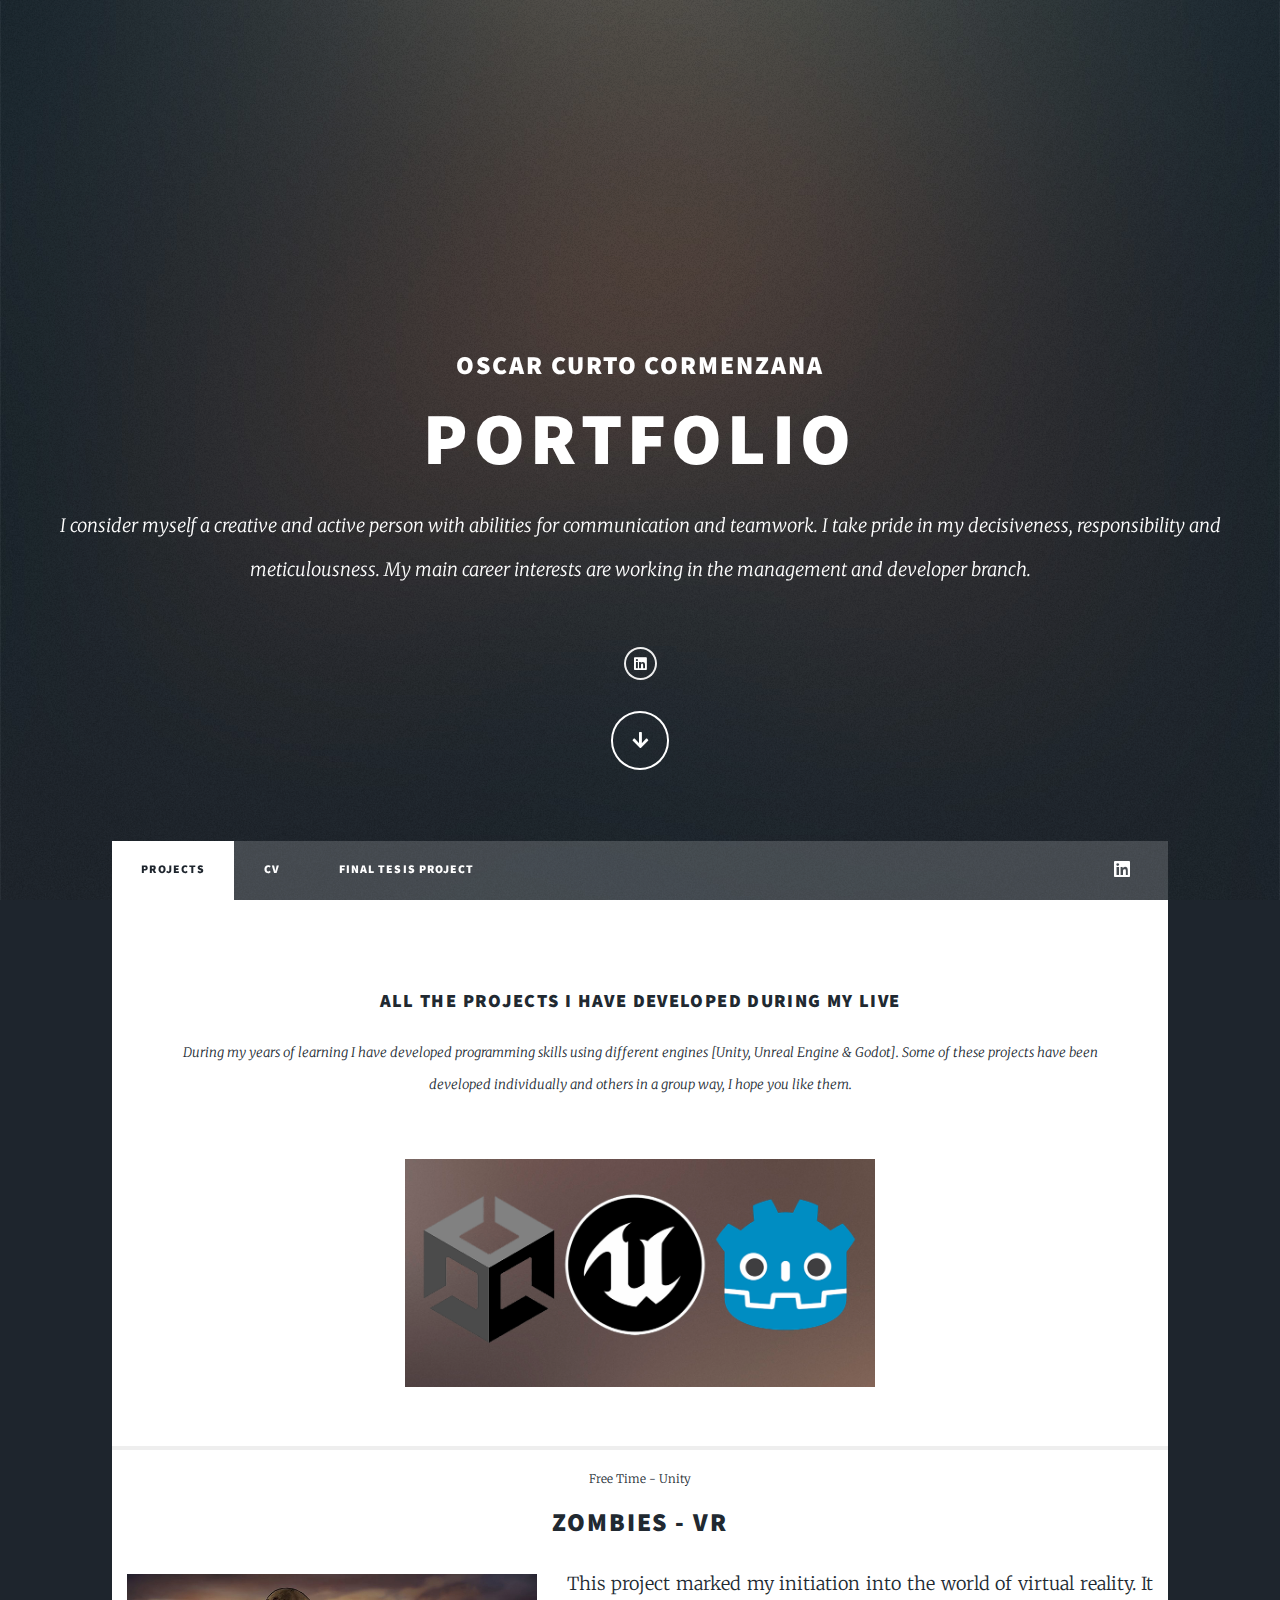
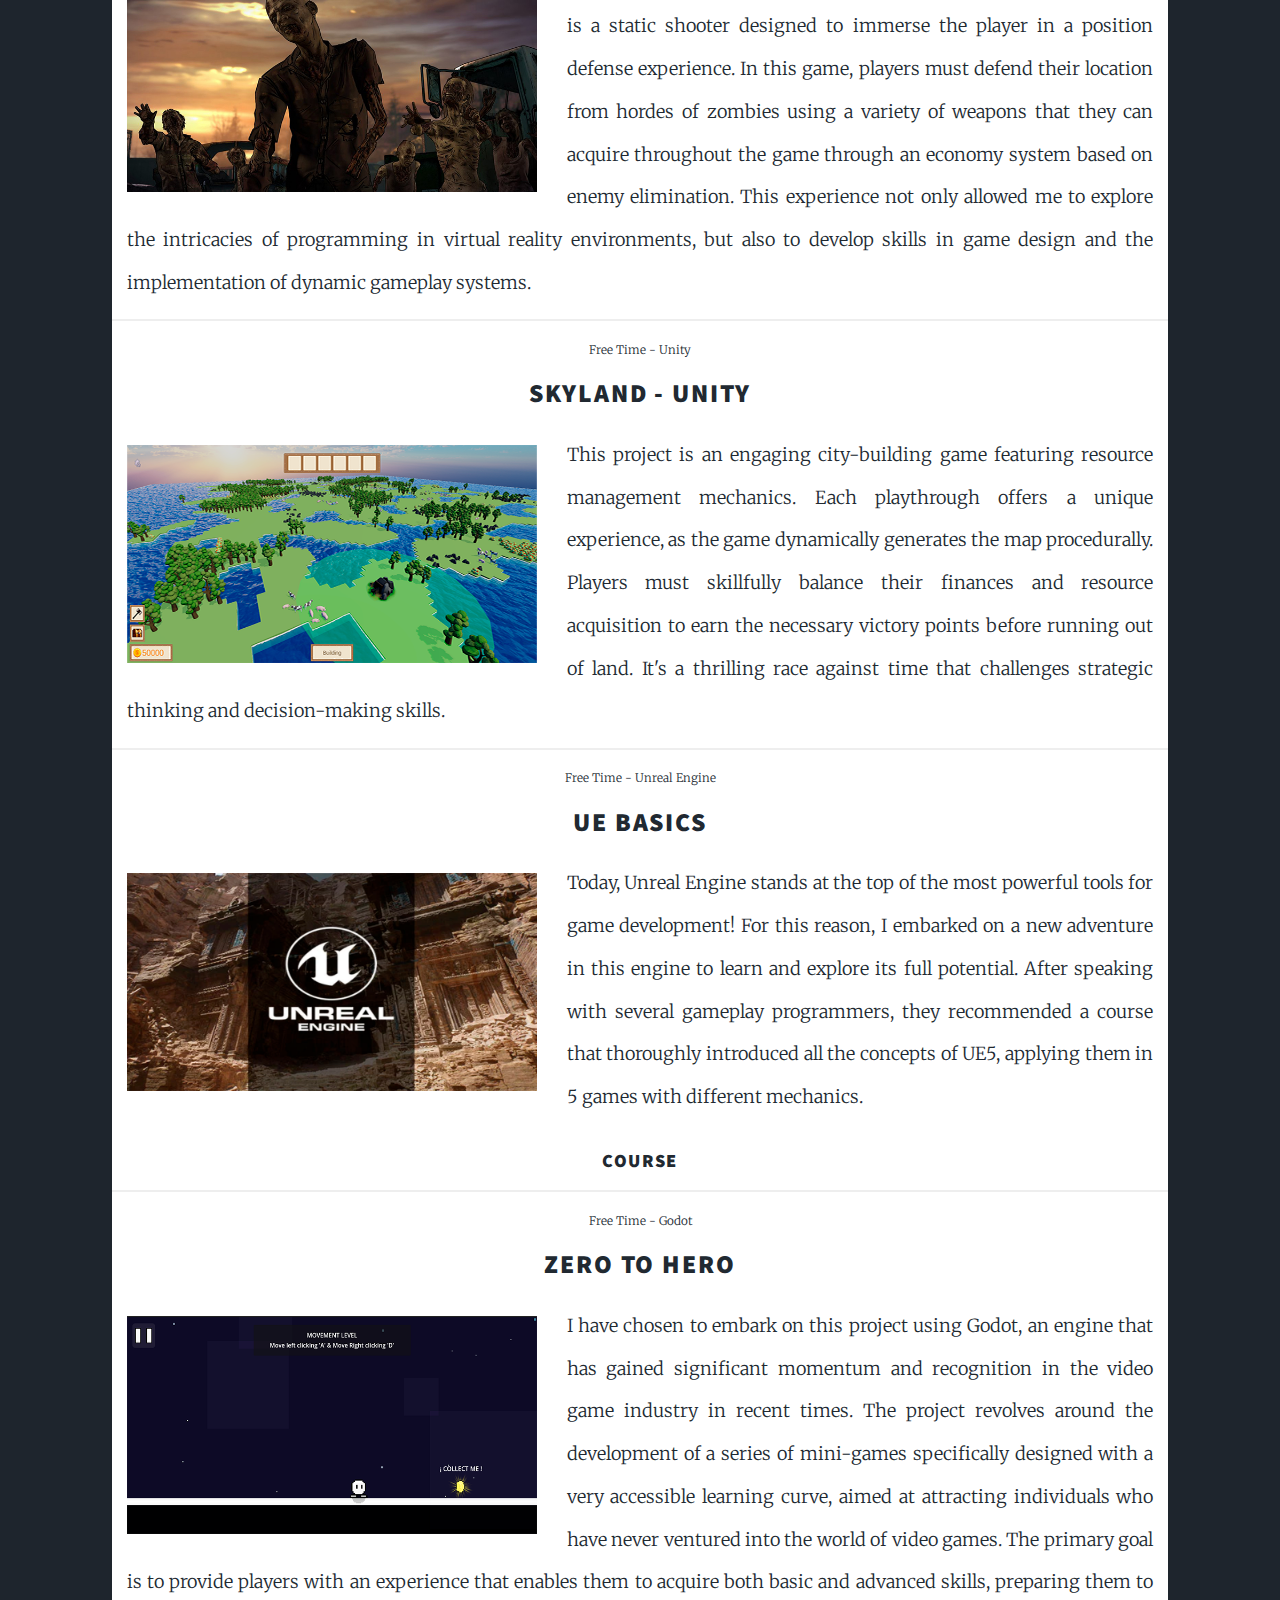
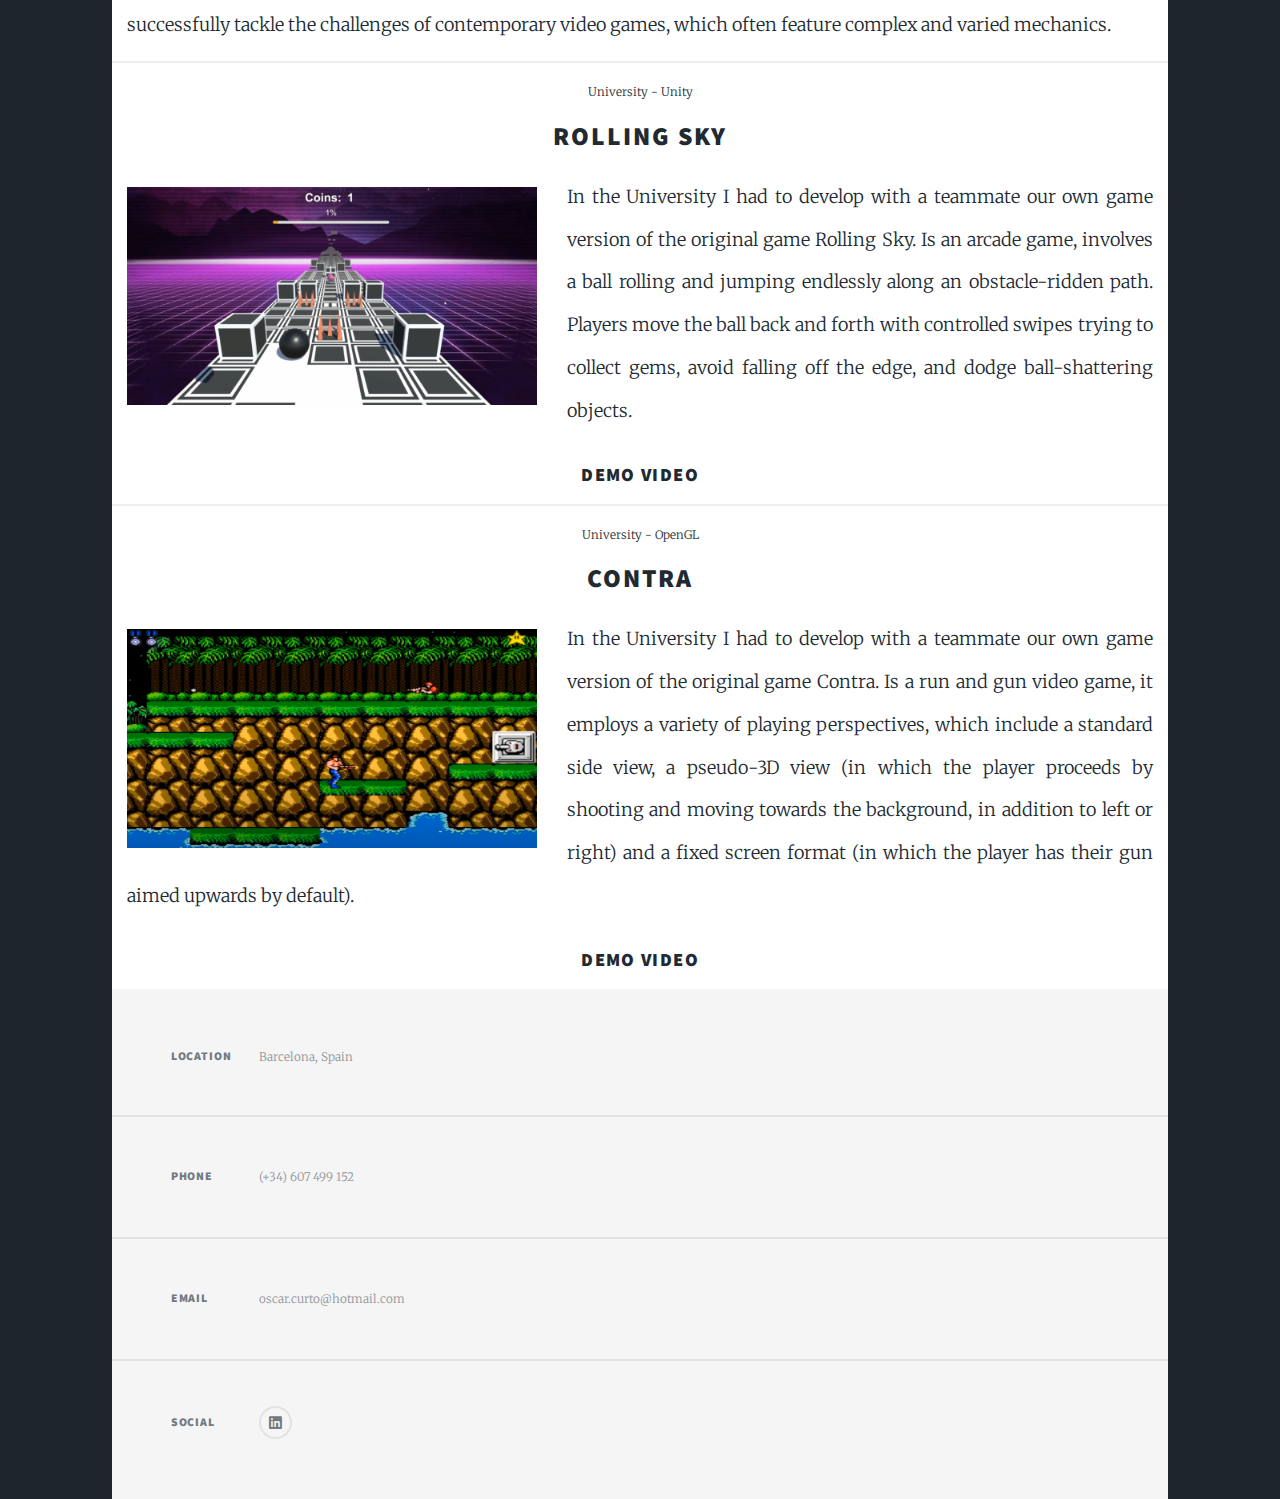
==== index.html @ 08f8164b "changing all the index, one game per section" ====
<!DOCTYPE HTML>
<html>
	<head>
		<title>Oscar Curto Cormenzana Portfolio</title>
		<meta charset="utf-8" />
		<meta name="viewport" content="width=device-width, initial-scale=1, user-scalable=no" />
		<link rel="stylesheet" href="assets/css/main.css" />
		<noscript><link rel="stylesheet" href="assets/css/noscript.css" /></noscript>
	</head>
	<body class="is-preload">

		<!-- Wrapper -->
			<div id="wrapper" class="fade-in">

				<!-- Intro -->
					<div id="intro">
						<h2>Oscar Curto Cormenzana<br /></h2>
							<h1>Portfolio</h1>
						<p>I consider myself a creative and active person with abilities for communication and teamwork.
							 I take pride in my decisiveness, responsibility and meticulousness. My main career interests are working in the management and developer branch. </p>
							<p>
						<ul class="icons alt">
							<li><a href="https://www.linkedin.com/search/results/all/?fetchDeterministicClustersOnly=true&heroEntityKey=urn%3Ali%3Afsd_profile%3AACoAACcKiIoBLdUfXtyG9ru4lvJqbtTzHQnJfgo&keywords=%C3%B3scar%20curto%20cormenzana&origin=RICH_QUERY_TYPEAHEAD_HISTORY&position=0&searchId=b952a946-a0c7-48a9-baec-79d0c17a1c46&sid=_8n&spellCorrectionEnabled=true" class="icon brands alt fa-linkedin"><span class="label">Likedin</span></a></li>
						</ul>
						<ul class="actions">
							<li><a href="#header" class="button icon solid solo fa-arrow-down scrolly">Continue</a></li>
						</ul>
					</div>

				<!-- Header -->
					<header id="header">
						<a class="logo">Projects</a>
					</header>

				<!-- Nav -->
					<nav id="nav">
						<ul class="links">
							<li class="active"><a href="index.html">Projects</a></li>
							<li><a href="cv.html">CV</a></li>
							<li><a href="finalTesisProject.html">Final Tesis Project</a></li>
						</ul>
						<ul class="icons">
							<li><a href="https://www.linkedin.com/search/results/all/?fetchDeterministicClustersOnly=true&heroEntityKey=urn%3Ali%3Afsd_profile%3AACoAACcKiIoBLdUfXtyG9ru4lvJqbtTzHQnJfgo&keywords=%C3%B3scar%20curto%20cormenzana&origin=RICH_QUERY_TYPEAHEAD_HISTORY&position=0&searchId=b952a946-a0c7-48a9-baec-79d0c17a1c46&sid=_8n&spellCorrectionEnabled=true" class="icon brands alt fa-linkedin"><span class="label">Likedin</span></a></li>
						</ul>
					</nav>

				<!-- Main -->
					<div id="main">

						<!-- Featured Post -->
							<article class="post featured">
								<header class="major">
									<h3>All the projects I have developed during my live</h3>
									<p>During my years of learning I have developed programming skills using different engines [Unity, Unreal Engine & Godot]. 
										Some of these projects have been developed individually and others in a group way, I hope you like them.</p>
								</header>
								<a href="#" class="image main"><img src="images/engines.png" alt="" /></a>
							</article>

						<!-- Posts -->
							<section class="posts">
								<article>
									<header>
										<span class="date">Free Time - Unity</span>
										<h2>Zombies - VR</h2>
									</header>
									<a class="image left"><img src="images/zombies-vr.jpg" alt="" /></a>
									<p style="font-size: 18px;">This project marked my initiation into the world of virtual reality. 
										It is a static shooter designed to immerse the player in a position defense experience. 
										In this game, players must defend their location from hordes of zombies using a variety of weapons that they can acquire throughout 
										the game through an economy system based on enemy elimination. 
										This experience not only allowed me to explore the intricacies of programming in virtual reality environments, 
										but also to develop skills in game design and the implementation of dynamic gameplay systems.</p>
									<!--<h3><a href="https://drive.google.com/file/d/1MtgpL3FhWJXco8jXcuwmRpij0Q4wegyw/view?usp=sharing">DEMO VIDEO</a></h3>-->
								</article>
								<article>
									<header>
										<span class="date">Free Time - Unity</span>
										<h2>SkyLand - Unity</h2>
									</header>
									<a class="image left"><img src="images/Skyland.png" alt="" /></a>
									<p style="font-size: 18px;">This project is an engaging city-building game featuring resource management mechanics. 
										Each playthrough offers a unique experience, as the game dynamically generates the map procedurally. 
										Players must skillfully balance their finances and resource acquisition to earn the necessary victory points before running out of land. 
										It's a thrilling race against time that challenges strategic thinking and decision-making skills.</p>
									<!--<h3><a href="https://drive.google.com/file/d/1MtgpL3FhWJXco8jXcuwmRpij0Q4wegyw/view?usp=sharing">DEMO VIDEO</a></h3>-->
								</article>
								<article>
									<header>
										<span class="date">Free Time - Unreal Engine</span>
										<h2>UE Basics</h2>
									</header>
									<a class="image left"><img src="images/ue5-course.png" alt="" /></a>
									<p style="font-size: 18px;">Today, Unreal Engine stands at the top of the most powerful tools for game development! 
										For this reason, I embarked on a new adventure in this engine to learn and explore its full potential. 
										After speaking with several gameplay programmers, they recommended a course that thoroughly introduced all the concepts of UE5, 
										applying them in 5 games with different mechanics.</p>
									<h3><a href="https://www.udemy.com/course/unrealcourse/?couponCode=ACCAGE0923">COURSE</a></h3>
								</article>
								<article>
									<header>
										<span class="date">Free Time - Godot</span>
										<h2>Zero to Hero</h2>
									</header>
									<a class="image left"><img src="images/ZeroToHero.png" alt="" /></a>
									<p style="font-size: 18px;">I have chosen to embark on this project using Godot, 
										an engine that has gained significant momentum and recognition in the video game industry in recent times. 
										The project revolves around the development of a series of mini-games specifically designed with a very accessible learning curve, 
										aimed at attracting individuals who have never ventured into the world of video games. 
										The primary goal is to provide players with an experience that enables them to acquire both basic and advanced skills, 
										preparing them to successfully tackle the challenges of contemporary video games, which often feature complex and varied mechanics.</p>
									<!--<h3><a href="https://drive.google.com/file/d/1MtgpL3FhWJXco8jXcuwmRpij0Q4wegyw/view?usp=sharing">DEMO VIDEO</a></h3>-->
								</article>
								<article>
									<header>
										<span class="date">University - Unity</span>
										<h2>Rolling Sky</h2>
									</header>
									<a class="image left"><img src="images/rolling-sky.png" alt="" /></a>
									<p style="font-size: 18px;">In the University I had to develop with a teammate our own game version of the original game Rolling Sky. 
										Is an arcade game, involves a ball rolling and jumping endlessly along an obstacle-ridden path. 
										Players move the ball back and forth with controlled swipes trying to collect gems, avoid falling off the edge, and dodge ball-shattering objects.</p>
									<h3><a href="https://drive.google.com/file/d/1MtgpL3FhWJXco8jXcuwmRpij0Q4wegyw/view?usp=sharing">DEMO VIDEO</a></h3>
								</article>
								<article>
									<header>
										<span class="date">University - OpenGL</span>
										<h2>CONTRA</h2>
									</header>
									<a class="image left"><img src="images/counter-nes.png" alt="" /></a>
									<p style="font-size: 18px;">In the University I had to develop with a teammate our own game version of the original game Contra. 
										Is a run and gun video game, it employs a variety of playing perspectives, which include a standard side view, a pseudo-3D view 
										(in which the player proceeds by shooting and moving towards the background, in addition to left or right) and a fixed screen format 
										(in which the player has their gun aimed upwards by default).</p>
										<h3><a href="https://drive.google.com/file/d/1r66rmS1t7D3vTsPL-LzZJtNLWrRbTYQZ/view?usp=sharing">DEMO VIDEO</a></h3>
								</article>

						<!-- Footer 
							<footer>
								<div class="pagination">
									<a href="#" class="previous">Prev</a>
									<a href="#" class="page active">1</a>
									<a href="#" class="page">2</a>
									<a href="#" class="page">3</a>
									<span class="extra">&hellip;</span>
									<a href="#" class="page">8</a>
									<a href="#" class="page">9</a>
									<a href="#" class="page">10</a>
									<a href="#" class="next">Next</a>
								</div>
							</footer> -->

					</div>

				<!-- Footer -->
					<footer id="footer">
						<section class="split contact">
							<section class="alt">
								<h3>Location</h3>
								<p>Barcelona, Spain</p>
							</section>
							<section>
								<h3>Phone</h3>
								<p>(+34) 607 499 152</p>
							</section>
							<section>
								<h3>Email</h3>
								<p>oscar.curto@hotmail.com</p>
							</section>
							<section>
								<h3>Social</h3>
								<ul class="icons alt">
									<li><a href="https://www.linkedin.com/search/results/all/?fetchDeterministicClustersOnly=true&heroEntityKey=urn%3Ali%3Afsd_profile%3AACoAACcKiIoBLdUfXtyG9ru4lvJqbtTzHQnJfgo&keywords=%C3%B3scar%20curto%20cormenzana&origin=RICH_QUERY_TYPEAHEAD_HISTORY&position=0&searchId=b952a946-a0c7-48a9-baec-79d0c17a1c46&sid=_8n&spellCorrectionEnabled=true" class="icon brands alt fa-linkedin"><span class="label">Likedin</span></a></li>
								</ul>
							</section>
						</section>
					</footer>

			</div>

		<!-- Scripts -->
			<script src="assets/js/jquery.min.js"></script>
			<script src="assets/js/jquery.scrollex.min.js"></script>
			<script src="assets/js/jquery.scrolly.min.js"></script>
			<script src="assets/js/browser.min.js"></script>
			<script src="assets/js/breakpoints.min.js"></script>
			<script src="assets/js/util.js"></script>
			<script src="assets/js/main.js"></script>

	</body>
</html>
---- assets/css/main.css ----
@import url(fontawesome-all.min.css);
@import url("https://fonts.googleapis.com/css?family=Merriweather:300,700,300italic,700italic|Source+Sans+Pro:900");

/*
	Massively by HTML5 UP
	html5up.net | @ajlkn
	Free for personal and commercial use under the CCA 3.0 license (html5up.net/license)
*/

html, body, div, span, applet, object,
iframe, h1, h2, h3, h4, h5, h6, p, blockquote,
pre, a, abbr, acronym, address, big, cite,
code, del, dfn, em, img, ins, kbd, q, s, samp,
small, strike, strong, sub, sup, tt, var, b,
u, i, center, dl, dt, dd, ol, ul, li, fieldset,
form, label, legend, table, caption, tbody,
tfoot, thead, tr, th, td, article, aside,
canvas, details, embed, figure, figcaption,
footer, header, hgroup, menu, nav, output, ruby,
section, summary, time, mark, audio, video {
	margin: 0;
	padding: 0;
	border: 0;
	font-size: 100%;
	font: inherit;
	vertical-align: baseline;}

article, aside, details, figcaption, figure,
footer, header, hgroup, menu, nav, section {
	display: block;}

body {
	line-height: 1;
}

ol, ul {
	list-style: none;
}

blockquote, q {
	quotes: none;
}

	blockquote:before, blockquote:after, q:before, q:after {
		content: '';
		content: none;
	}

table {
	border-collapse: collapse;
	border-spacing: 0;
}

body {
	-webkit-text-size-adjust: none;
}

mark {
	background-color: transparent;
	color: inherit;
}

input::-moz-focus-inner {
	border: 0;
	padding: 0;
}

input, select, textarea {
	-moz-appearance: none;
	-webkit-appearance: none;
	-ms-appearance: none;
	appearance: none;
}

/* Basic */

	@-ms-viewport {
		width: device-width;
	}

	body {
		-ms-overflow-style: scrollbar;
	}

	@media screen and (max-width: 480px) {

		html, body {
			min-width: 320px;
		}

	}

	html {
		box-sizing: border-box;
	}

	*, *:before, *:after {
		box-sizing: inherit;
	}

	body {
		background-color: #1e252d;
	}

		body.is-preload *, body.is-preload *:before, body.is-preload *:after {
			-moz-animation: none !important;
			-webkit-animation: none !important;
			-ms-animation: none !important;
			animation: none !important;
			-moz-transition: none !important;
			-webkit-transition: none !important;
			-ms-transition: none !important;
			transition: none !important;
		}

/* Type */

	html {
		font-size: 16pt;
	}

		@media screen and (max-width: 1680px) {

			html {
				font-size: 12pt;
			}

		}

		@media screen and (max-width: 1280px) {

			html {
				font-size: 11pt;
			}

		}

		@media screen and (max-width: 360px) {

			html {
				font-size: 10pt;
			}

		}

	body {
		color: #212931;
	}

	body, input, select, textarea {
		font-family: "Merriweather", Georgia, serif;
		font-weight: 300;
		font-size: 1rem;
		line-height: 2.375;
	}

	a {
		-moz-transition: color 0.2s ease-in-out, background-color 0.2s ease-in-out, border-color 0.2s ease-in-out, box-shadow 0.2s ease-in-out;
		-webkit-transition: color 0.2s ease-in-out, background-color 0.2s ease-in-out, border-color 0.2s ease-in-out, box-shadow 0.2s ease-in-out;
		-ms-transition: color 0.2s ease-in-out, background-color 0.2s ease-in-out, border-color 0.2s ease-in-out, box-shadow 0.2s ease-in-out;
		transition: color 0.2s ease-in-out, background-color 0.2s ease-in-out, border-color 0.2s ease-in-out, box-shadow 0.2s ease-in-out;
		border-bottom: dotted 1px;
		text-decoration: none;
	}

		a:hover {
			border-bottom-color: transparent;
		}

	strong, b {
		font-weight: 600;
	}

	em, i {
		font-style: italic;
	}

	p {
		text-align: justify;
		margin: 0 0 2rem 0;
	}

	h1, h2, h3, h4, h5, h6 {
		font-family: "Source Sans Pro", Helvetica, sans-serif;
		font-weight: 900;
		line-height: 1.5;
		letter-spacing: 0.075em;
		text-transform: uppercase;
		margin: 0 0 1rem 0;
	}

		h1 a, h2 a, h3 a, h4 a, h5 a, h6 a {
			border-bottom: 0;
			color: inherit;
			text-decoration: none;
		}

	h1 {
		font-size: 4rem;
		line-height: 1.1;
		margin: 0 0 2rem 0;
	}

	h2 {
		font-size: 1.75rem;
		line-height: 1.3;
		margin: 0 0 1.5rem 0;
	}

	h3 {
		font-size: 1.25rem;
		margin: 0 0 1.5rem 0;
	}

	h4 {
		font-size: 1rem;
	}

	h5 {
		font-size: 0.9rem;
	}

	h6 {
		font-size: 0.8rem;
	}

	sub {
		font-size: 0.8rem;
		position: relative;
		top: 0.5rem;
	}

	sup {
		font-size: 0.8rem;
		position: relative;
		top: -0.5rem;
	}

	blockquote {
		border-left: solid 4px;
		font-style: italic;
		margin: 0 0 2rem 0;
		padding: 0.5rem 0 0.5rem 2rem;
	}

	code {
		border: solid 2px;
		font-family: "Courier New", monospace;
		font-size: 0.9rem;
		margin: 0 0.25rem;
		padding: 0.25rem 0.65rem;
	}

	pre {
		-webkit-overflow-scrolling: touch;
		font-family: "Courier New", monospace;
		font-size: 0.9rem;
		margin: 0 0 2rem 0;
	}

		pre code {
			display: block;
			line-height: 1.75;
			padding: 1rem 1.5rem;
			overflow-x: auto;
		}

	hr {
		border: 0;
		border-bottom: solid 2px;
		margin: 3rem 0;
	}

		hr.major {
			margin: 5rem 0;
		}

	.align-left {
		text-align: left;
	}

	.align-center {
		text-align: center;
	}

	.align-right {
		text-align: right;
	}

	input, select, textarea {
		color: #212931;
	}

	a {
		color: #212931;
		border-bottom-color: rgba(33, 41, 49, 0.5);
	}

		a:hover {
			border-bottom-color: transparent;
			color: #18bfef !important;
		}

	strong, b {
		color: #212931;
	}

	h1, h2, h3, h4, h5, h6 {
		color: #212931;
	}

	blockquote {
		border-left-color: #eeeeee;
	}

	code {
		background: rgba(220, 220, 220, 0.25);
		border-color: #eeeeee;
	}

	hr {
		border-bottom-color: #eeeeee;
	}

/* Row */

	.row {
		display: flex;
		flex-wrap: wrap;
		box-sizing: border-box;
		align-items: stretch;
	}

		.row > * {
			box-sizing: border-box;
		}

		.row.gtr-uniform > * > :last-child {
			margin-bottom: 0;
		}

		.row.aln-left {
			justify-content: flex-start;
		}

		.row.aln-center {
			justify-content: center;
		}

		.row.aln-right {
			justify-content: flex-end;
		}

		.row.aln-top {
			align-items: flex-start;
		}

		.row.aln-middle {
			align-items: center;
		}

		.row.aln-bottom {
			align-items: flex-end;
		}

		.row > .imp {
			order: -1;
		}

		.row > .col-1 {
			width: 8.33333%;
		}

		.row > .off-1 {
			margin-left: 8.33333%;
		}

		.row > .col-2 {
			width: 16.66667%;
		}

		.row > .off-2 {
			margin-left: 16.66667%;
		}

		.row > .col-3 {
			width: 25%;
		}

		.row > .off-3 {
			margin-left: 25%;
		}

		.row > .col-4 {
			width: 33.33333%;
		}

		.row > .off-4 {
			margin-left: 33.33333%;
		}

		.row > .col-5 {
			width: 41.66667%;
		}

		.row > .off-5 {
			margin-left: 41.66667%;
		}

		.row > .col-6 {
			width: 50%;
		}

		.row > .off-6 {
			margin-left: 50%;
		}

		.row > .col-7 {
			width: 58.33333%;
		}

		.row > .off-7 {
			margin-left: 58.33333%;
		}

		.row > .col-8 {
			width: 66.66667%;
		}

		.row > .off-8 {
			margin-left: 66.66667%;
		}

		.row > .col-9 {
			width: 75%;
		}

		.row > .off-9 {
			margin-left: 75%;
		}

		.row > .col-10 {
			width: 83.33333%;
		}

		.row > .off-10 {
			margin-left: 83.33333%;
		}

		.row > .col-11 {
			width: 91.66667%;
		}

		.row > .off-11 {
			margin-left: 91.66667%;
		}

		.row > .col-12 {
			width: 100%;
		}

		.row > .off-12 {
			margin-left: 100%;
		}

		.row.gtr-0 {
			margin-top: 0;
			margin-left: 0rem;
		}

			.row.gtr-0 > * {
				padding: 0 0 0 0rem;
			}

			.row.gtr-0.gtr-uniform {
				margin-top: 0rem;
			}

				.row.gtr-0.gtr-uniform > * {
					padding-top: 0rem;
				}

		.row.gtr-25 {
			margin-top: 0;
			margin-left: -0.375rem;
		}

			.row.gtr-25 > * {
				padding: 0 0 0 0.375rem;
			}

			.row.gtr-25.gtr-uniform {
				margin-top: -0.375rem;
			}

				.row.gtr-25.gtr-uniform > * {
					padding-top: 0.375rem;
				}

		.row.gtr-50 {
			margin-top: 0;
			margin-left: -0.75rem;
		}

			.row.gtr-50 > * {
				padding: 0 0 0 0.75rem;
			}

			.row.gtr-50.gtr-uniform {
				margin-top: -0.75rem;
			}

				.row.gtr-50.gtr-uniform > * {
					padding-top: 0.75rem;
				}

		.row {
			margin-top: 0;
			margin-left: -1.5rem;
		}

			.row > * {
				padding: 0 0 0 1.5rem;
			}

			.row.gtr-uniform {
				margin-top: -1.5rem;
			}

				.row.gtr-uniform > * {
					padding-top: 1.5rem;
				}

		.row.gtr-150 {
			margin-top: 0;
			margin-left: -2.25rem;
		}

			.row.gtr-150 > * {
				padding: 0 0 0 2.25rem;
			}

			.row.gtr-150.gtr-uniform {
				margin-top: -2.25rem;
			}

				.row.gtr-150.gtr-uniform > * {
					padding-top: 2.25rem;
				}

		.row.gtr-200 {
			margin-top: 0;
			margin-left: -3rem;
		}

			.row.gtr-200 > * {
				padding: 0 0 0 3rem;
			}

			.row.gtr-200.gtr-uniform {
				margin-top: -3rem;
			}

				.row.gtr-200.gtr-uniform > * {
					padding-top: 3rem;
				}

		@media screen and (max-width: 1680px) {

			.row {
				display: flex;
				flex-wrap: wrap;
				box-sizing: border-box;
				align-items: stretch;
			}

				.row > * {
					box-sizing: border-box;
				}

				.row.gtr-uniform > * > :last-child {
					margin-bottom: 0;
				}

				.row.aln-left {
					justify-content: flex-start;
				}

				.row.aln-center {
					justify-content: center;
				}

				.row.aln-right {
					justify-content: flex-end;
				}

				.row.aln-top {
					align-items: flex-start;
				}

				.row.aln-middle {
					align-items: center;
				}

				.row.aln-bottom {
					align-items: flex-end;
				}

				.row > .imp-xlarge {
					order: -1;
				}

				.row > .col-1-xlarge {
					width: 8.33333%;
				}

				.row > .off-1-xlarge {
					margin-left: 8.33333%;
				}

				.row > .col-2-xlarge {
					width: 16.66667%;
				}

				.row > .off-2-xlarge {
					margin-left: 16.66667%;
				}

				.row > .col-3-xlarge {
					width: 25%;
				}

				.row > .off-3-xlarge {
					margin-left: 25%;
				}

				.row > .col-4-xlarge {
					width: 33.33333%;
				}

				.row > .off-4-xlarge {
					margin-left: 33.33333%;
				}

				.row > .col-5-xlarge {
					width: 41.66667%;
				}

				.row > .off-5-xlarge {
					margin-left: 41.66667%;
				}

				.row > .col-6-xlarge {
					width: 50%;
				}

				.row > .off-6-xlarge {
					margin-left: 50%;
				}

				.row > .col-7-xlarge {
					width: 58.33333%;
				}

				.row > .off-7-xlarge {
					margin-left: 58.33333%;
				}

				.row > .col-8-xlarge {
					width: 66.66667%;
				}

				.row > .off-8-xlarge {
					margin-left: 66.66667%;
				}

				.row > .col-9-xlarge {
					width: 75%;
				}

				.row > .off-9-xlarge {
					margin-left: 75%;
				}

				.row > .col-10-xlarge {
					width: 83.33333%;
				}

				.row > .off-10-xlarge {
					margin-left: 83.33333%;
				}

				.row > .col-11-xlarge {
					width: 91.66667%;
				}

				.row > .off-11-xlarge {
					margin-left: 91.66667%;
				}

				.row > .col-12-xlarge {
					width: 100%;
				}

				.row > .off-12-xlarge {
					margin-left: 100%;
				}

				.row.gtr-0 {
					margin-top: 0;
					margin-left: 0rem;
				}

					.row.gtr-0 > * {
						padding: 0 0 0 0rem;
					}

					.row.gtr-0.gtr-uniform {
						margin-top: 0rem;
					}

						.row.gtr-0.gtr-uniform > * {
							padding-top: 0rem;
						}

				.row.gtr-25 {
					margin-top: 0;
					margin-left: -0.375rem;
				}

					.row.gtr-25 > * {
						padding: 0 0 0 0.375rem;
					}

					.row.gtr-25.gtr-uniform {
						margin-top: -0.375rem;
					}

						.row.gtr-25.gtr-uniform > * {
							padding-top: 0.375rem;
						}

				.row.gtr-50 {
					margin-top: 0;
					margin-left: -0.75rem;
				}

					.row.gtr-50 > * {
						padding: 0 0 0 0.75rem;
					}

					.row.gtr-50.gtr-uniform {
						margin-top: -0.75rem;
					}

						.row.gtr-50.gtr-uniform > * {
							padding-top: 0.75rem;
						}

				.row {
					margin-top: 0;
					margin-left: -1.5rem;
				}

					.row > * {
						padding: 0 0 0 1.5rem;
					}

					.row.gtr-uniform {
						margin-top: -1.5rem;
					}

						.row.gtr-uniform > * {
							padding-top: 1.5rem;
						}

				.row.gtr-150 {
					margin-top: 0;
					margin-left: -2.25rem;
				}

					.row.gtr-150 > * {
						padding: 0 0 0 2.25rem;
					}

					.row.gtr-150.gtr-uniform {
						margin-top: -2.25rem;
					}

						.row.gtr-150.gtr-uniform > * {
							padding-top: 2.25rem;
						}

				.row.gtr-200 {
					margin-top: 0;
					margin-left: -3rem;
				}

					.row.gtr-200 > * {
						padding: 0 0 0 3rem;
					}

					.row.gtr-200.gtr-uniform {
						margin-top: -3rem;
					}

						.row.gtr-200.gtr-uniform > * {
							padding-top: 3rem;
						}

		}

		@media screen and (max-width: 1280px) {

			.row {
				display: flex;
				flex-wrap: wrap;
				box-sizing: border-box;
				align-items: stretch;
			}

				.row > * {
					box-sizing: border-box;
				}

				.row.gtr-uniform > * > :last-child {
					margin-bottom: 0;
				}

				.row.aln-left {
					justify-content: flex-start;
				}

				.row.aln-center {
					justify-content: center;
				}

				.row.aln-right {
					justify-content: flex-end;
				}

				.row.aln-top {
					align-items: flex-start;
				}

				.row.aln-middle {
					align-items: center;
				}

				.row.aln-bottom {
					align-items: flex-end;
				}

				.row > .imp-large {
					order: -1;
				}

				.row > .col-1-large {
					width: 8.33333%;
				}

				.row > .off-1-large {
					margin-left: 8.33333%;
				}

				.row > .col-2-large {
					width: 16.66667%;
				}

				.row > .off-2-large {
					margin-left: 16.66667%;
				}

				.row > .col-3-large {
					width: 25%;
				}

				.row > .off-3-large {
					margin-left: 25%;
				}

				.row > .col-4-large {
					width: 33.33333%;
				}

				.row > .off-4-large {
					margin-left: 33.33333%;
				}

				.row > .col-5-large {
					width: 41.66667%;
				}

				.row > .off-5-large {
					margin-left: 41.66667%;
				}

				.row > .col-6-large {
					width: 50%;
				}

				.row > .off-6-large {
					margin-left: 50%;
				}

				.row > .col-7-large {
					width: 58.33333%;
				}

				.row > .off-7-large {
					margin-left: 58.33333%;
				}

				.row > .col-8-large {
					width: 66.66667%;
				}

				.row > .off-8-large {
					margin-left: 66.66667%;
				}

				.row > .col-9-large {
					width: 75%;
				}

				.row > .off-9-large {
					margin-left: 75%;
				}

				.row > .col-10-large {
					width: 83.33333%;
				}

				.row > .off-10-large {
					margin-left: 83.33333%;
				}

				.row > .col-11-large {
					width: 91.66667%;
				}

				.row > .off-11-large {
					margin-left: 91.66667%;
				}

				.row > .col-12-large {
					width: 100%;
				}

				.row > .off-12-large {
					margin-left: 100%;
				}

				.row.gtr-0 {
					margin-top: 0;
					margin-left: 0rem;
				}

					.row.gtr-0 > * {
						padding: 0 0 0 0rem;
					}

					.row.gtr-0.gtr-uniform {
						margin-top: 0rem;
					}

						.row.gtr-0.gtr-uniform > * {
							padding-top: 0rem;
						}

				.row.gtr-25 {
					margin-top: 0;
					margin-left: -0.375rem;
				}

					.row.gtr-25 > * {
						padding: 0 0 0 0.375rem;
					}

					.row.gtr-25.gtr-uniform {
						margin-top: -0.375rem;
					}

						.row.gtr-25.gtr-uniform > * {
							padding-top: 0.375rem;
						}

				.row.gtr-50 {
					margin-top: 0;
					margin-left: -0.75rem;
				}

					.row.gtr-50 > * {
						padding: 0 0 0 0.75rem;
					}

					.row.gtr-50.gtr-uniform {
						margin-top: -0.75rem;
					}

						.row.gtr-50.gtr-uniform > * {
							padding-top: 0.75rem;
						}

				.row {
					margin-top: 0;
					margin-left: -1.5rem;
				}

					.row > * {
						padding: 0 0 0 1.5rem;
					}

					.row.gtr-uniform {
						margin-top: -1.5rem;
					}

						.row.gtr-uniform > * {
							padding-top: 1.5rem;
						}

				.row.gtr-150 {
					margin-top: 0;
					margin-left: -2.25rem;
				}

					.row.gtr-150 > * {
						padding: 0 0 0 2.25rem;
					}

					.row.gtr-150.gtr-uniform {
						margin-top: -2.25rem;
					}

						.row.gtr-150.gtr-uniform > * {
							padding-top: 2.25rem;
						}

				.row.gtr-200 {
					margin-top: 0;
					margin-left: -3rem;
				}

					.row.gtr-200 > * {
						padding: 0 0 0 3rem;
					}

					.row.gtr-200.gtr-uniform {
						margin-top: -3rem;
					}

						.row.gtr-200.gtr-uniform > * {
							padding-top: 3rem;
						}

		}

		@media screen and (max-width: 980px) {

			.row {
				display: flex;
				flex-wrap: wrap;
				box-sizing: border-box;
				align-items: stretch;
			}

				.row > * {
					box-sizing: border-box;
				}

				.row.gtr-uniform > * > :last-child {
					margin-bottom: 0;
				}

				.row.aln-left {
					justify-content: flex-start;
				}

				.row.aln-center {
					justify-content: center;
				}

				.row.aln-right {
					justify-content: flex-end;
				}

				.row.aln-top {
					align-items: flex-start;
				}

				.row.aln-middle {
					align-items: center;
				}

				.row.aln-bottom {
					align-items: flex-end;
				}

				.row > .imp-medium {
					order: -1;
				}

				.row > .col-1-medium {
					width: 8.33333%;
				}

				.row > .off-1-medium {
					margin-left: 8.33333%;
				}

				.row > .col-2-medium {
					width: 16.66667%;
				}

				.row > .off-2-medium {
					margin-left: 16.66667%;
				}

				.row > .col-3-medium {
					width: 25%;
				}

				.row > .off-3-medium {
					margin-left: 25%;
				}

				.row > .col-4-medium {
					width: 33.33333%;
				}

				.row > .off-4-medium {
					margin-left: 33.33333%;
				}

				.row > .col-5-medium {
					width: 41.66667%;
				}

				.row > .off-5-medium {
					margin-left: 41.66667%;
				}

				.row > .col-6-medium {
					width: 50%;
				}

				.row > .off-6-medium {
					margin-left: 50%;
				}

				.row > .col-7-medium {
					width: 58.33333%;
				}

				.row > .off-7-medium {
					margin-left: 58.33333%;
				}

				.row > .col-8-medium {
					width: 66.66667%;
				}

				.row > .off-8-medium {
					margin-left: 66.66667%;
				}

				.row > .col-9-medium {
					width: 75%;
				}

				.row > .off-9-medium {
					margin-left: 75%;
				}

				.row > .col-10-medium {
					width: 83.33333%;
				}

				.row > .off-10-medium {
					margin-left: 83.33333%;
				}

				.row > .col-11-medium {
					width: 91.66667%;
				}

				.row > .off-11-medium {
					margin-left: 91.66667%;
				}

				.row > .col-12-medium {
					width: 100%;
				}

				.row > .off-12-medium {
					margin-left: 100%;
				}

				.row.gtr-0 {
					margin-top: 0;
					margin-left: 0rem;
				}

					.row.gtr-0 > * {
						padding: 0 0 0 0rem;
					}

					.row.gtr-0.gtr-uniform {
						margin-top: 0rem;
					}

						.row.gtr-0.gtr-uniform > * {
							padding-top: 0rem;
						}

				.row.gtr-25 {
					margin-top: 0;
					margin-left: -0.375rem;
				}

					.row.gtr-25 > * {
						padding: 0 0 0 0.375rem;
					}

					.row.gtr-25.gtr-uniform {
						margin-top: -0.375rem;
					}

						.row.gtr-25.gtr-uniform > * {
							padding-top: 0.375rem;
						}

				.row.gtr-50 {
					margin-top: 0;
					margin-left: -0.75rem;
				}

					.row.gtr-50 > * {
						padding: 0 0 0 0.75rem;
					}

					.row.gtr-50.gtr-uniform {
						margin-top: -0.75rem;
					}

						.row.gtr-50.gtr-uniform > * {
							padding-top: 0.75rem;
						}

				.row {
					margin-top: 0;
					margin-left: -1.5rem;
				}

					.row > * {
						padding: 0 0 0 1.5rem;
					}

					.row.gtr-uniform {
						margin-top: -1.5rem;
					}

						.row.gtr-uniform > * {
							padding-top: 1.5rem;
						}

				.row.gtr-150 {
					margin-top: 0;
					margin-left: -2.25rem;
				}

					.row.gtr-150 > * {
						padding: 0 0 0 2.25rem;
					}

					.row.gtr-150.gtr-uniform {
						margin-top: -2.25rem;
					}

						.row.gtr-150.gtr-uniform > * {
							padding-top: 2.25rem;
						}

				.row.gtr-200 {
					margin-top: 0;
					margin-left: -3rem;
				}

					.row.gtr-200 > * {
						padding: 0 0 0 3rem;
					}

					.row.gtr-200.gtr-uniform {
						margin-top: -3rem;
					}

						.row.gtr-200.gtr-uniform > * {
							padding-top: 3rem;
						}

		}

		@media screen and (max-width: 736px) {

			.row {
				display: flex;
				flex-wrap: wrap;
				box-sizing: border-box;
				align-items: stretch;
			}

				.row > * {
					box-sizing: border-box;
				}

				.row.gtr-uniform > * > :last-child {
					margin-bottom: 0;
				}

				.row.aln-left {
					justify-content: flex-start;
				}

				.row.aln-center {
					justify-content: center;
				}

				.row.aln-right {
					justify-content: flex-end;
				}

				.row.aln-top {
					align-items: flex-start;
				}

				.row.aln-middle {
					align-items: center;
				}

				.row.aln-bottom {
					align-items: flex-end;
				}

				.row > .imp-small {
					order: -1;
				}

				.row > .col-1-small {
					width: 8.33333%;
				}

				.row > .off-1-small {
					margin-left: 8.33333%;
				}

				.row > .col-2-small {
					width: 16.66667%;
				}

				.row > .off-2-small {
					margin-left: 16.66667%;
				}

				.row > .col-3-small {
					width: 25%;
				}

				.row > .off-3-small {
					margin-left: 25%;
				}

				.row > .col-4-small {
					width: 33.33333%;
				}

				.row > .off-4-small {
					margin-left: 33.33333%;
				}

				.row > .col-5-small {
					width: 41.66667%;
				}

				.row > .off-5-small {
					margin-left: 41.66667%;
				}

				.row > .col-6-small {
					width: 50%;
				}

				.row > .off-6-small {
					margin-left: 50%;
				}

				.row > .col-7-small {
					width: 58.33333%;
				}

				.row > .off-7-small {
					margin-left: 58.33333%;
				}

				.row > .col-8-small {
					width: 66.66667%;
				}

				.row > .off-8-small {
					margin-left: 66.66667%;
				}

				.row > .col-9-small {
					width: 75%;
				}

				.row > .off-9-small {
					margin-left: 75%;
				}

				.row > .col-10-small {
					width: 83.33333%;
				}

				.row > .off-10-small {
					margin-left: 83.33333%;
				}

				.row > .col-11-small {
					width: 91.66667%;
				}

				.row > .off-11-small {
					margin-left: 91.66667%;
				}

				.row > .col-12-small {
					width: 100%;
				}

				.row > .off-12-small {
					margin-left: 100%;
				}

				.row.gtr-0 {
					margin-top: 0;
					margin-left: 0rem;
				}

					.row.gtr-0 > * {
						padding: 0 0 0 0rem;
					}

					.row.gtr-0.gtr-uniform {
						margin-top: 0rem;
					}

						.row.gtr-0.gtr-uniform > * {
							padding-top: 0rem;
						}

				.row.gtr-25 {
					margin-top: 0;
					margin-left: -0.375rem;
				}

					.row.gtr-25 > * {
						padding: 0 0 0 0.375rem;
					}

					.row.gtr-25.gtr-uniform {
						margin-top: -0.375rem;
					}

						.row.gtr-25.gtr-uniform > * {
							padding-top: 0.375rem;
						}

				.row.gtr-50 {
					margin-top: 0;
					margin-left: -0.75rem;
				}

					.row.gtr-50 > * {
						padding: 0 0 0 0.75rem;
					}

					.row.gtr-50.gtr-uniform {
						margin-top: -0.75rem;
					}

						.row.gtr-50.gtr-uniform > * {
							padding-top: 0.75rem;
						}

				.row {
					margin-top: 0;
					margin-left: -1.5rem;
				}

					.row > * {
						padding: 0 0 0 1.5rem;
					}

					.row.gtr-uniform {
						margin-top: -1.5rem;
					}

						.row.gtr-uniform > * {
							padding-top: 1.5rem;
						}

				.row.gtr-150 {
					margin-top: 0;
					margin-left: -2.25rem;
				}

					.row.gtr-150 > * {
						padding: 0 0 0 2.25rem;
					}

					.row.gtr-150.gtr-uniform {
						margin-top: -2.25rem;
					}

						.row.gtr-150.gtr-uniform > * {
							padding-top: 2.25rem;
						}

				.row.gtr-200 {
					margin-top: 0;
					margin-left: -3rem;
				}

					.row.gtr-200 > * {
						padding: 0 0 0 3rem;
					}

					.row.gtr-200.gtr-uniform {
						margin-top: -3rem;
					}

						.row.gtr-200.gtr-uniform > * {
							padding-top: 3rem;
						}

		}

		@media screen and (max-width: 480px) {

			.row {
				display: flex;
				flex-wrap: wrap;
				box-sizing: border-box;
				align-items: stretch;
			}

				.row > * {
					box-sizing: border-box;
				}

				.row.gtr-uniform > * > :last-child {
					margin-bottom: 0;
				}

				.row.aln-left {
					justify-content: flex-start;
				}

				.row.aln-center {
					justify-content: center;
				}

				.row.aln-right {
					justify-content: flex-end;
				}

				.row.aln-top {
					align-items: flex-start;
				}

				.row.aln-middle {
					align-items: center;
				}

				.row.aln-bottom {
					align-items: flex-end;
				}

				.row > .imp-xsmall {
					order: -1;
				}

				.row > .col-1-xsmall {
					width: 8.33333%;
				}

				.row > .off-1-xsmall {
					margin-left: 8.33333%;
				}

				.row > .col-2-xsmall {
					width: 16.66667%;
				}

				.row > .off-2-xsmall {
					margin-left: 16.66667%;
				}

				.row > .col-3-xsmall {
					width: 25%;
				}

				.row > .off-3-xsmall {
					margin-left: 25%;
				}

				.row > .col-4-xsmall {
					width: 33.33333%;
				}

				.row > .off-4-xsmall {
					margin-left: 33.33333%;
				}

				.row > .col-5-xsmall {
					width: 41.66667%;
				}

				.row > .off-5-xsmall {
					margin-left: 41.66667%;
				}

				.row > .col-6-xsmall {
					width: 50%;
				}

				.row > .off-6-xsmall {
					margin-left: 50%;
				}

				.row > .col-7-xsmall {
					width: 58.33333%;
				}

				.row > .off-7-xsmall {
					margin-left: 58.33333%;
				}

				.row > .col-8-xsmall {
					width: 66.66667%;
				}

				.row > .off-8-xsmall {
					margin-left: 66.66667%;
				}

				.row > .col-9-xsmall {
					width: 75%;
				}

				.row > .off-9-xsmall {
					margin-left: 75%;
				}

				.row > .col-10-xsmall {
					width: 83.33333%;
				}

				.row > .off-10-xsmall {
					margin-left: 83.33333%;
				}

				.row > .col-11-xsmall {
					width: 91.66667%;
				}

				.row > .off-11-xsmall {
					margin-left: 91.66667%;
				}

				.row > .col-12-xsmall {
					width: 100%;
				}

				.row > .off-12-xsmall {
					margin-left: 100%;
				}

				.row.gtr-0 {
					margin-top: 0;
					margin-left: 0rem;
				}

					.row.gtr-0 > * {
						padding: 0 0 0 0rem;
					}

					.row.gtr-0.gtr-uniform {
						margin-top: 0rem;
					}

						.row.gtr-0.gtr-uniform > * {
							padding-top: 0rem;
						}

				.row.gtr-25 {
					margin-top: 0;
					margin-left: -0.375rem;
				}

					.row.gtr-25 > * {
						padding: 0 0 0 0.375rem;
					}

					.row.gtr-25.gtr-uniform {
						margin-top: -0.375rem;
					}

						.row.gtr-25.gtr-uniform > * {
							padding-top: 0.375rem;
						}

				.row.gtr-50 {
					margin-top: 0;
					margin-left: -0.75rem;
				}

					.row.gtr-50 > * {
						padding: 0 0 0 0.75rem;
					}

					.row.gtr-50.gtr-uniform {
						margin-top: -0.75rem;
					}

						.row.gtr-50.gtr-uniform > * {
							padding-top: 0.75rem;
						}

				.row {
					margin-top: 0;
					margin-left: -1.5rem;
				}

					.row > * {
						padding: 0 0 0 1.5rem;
					}

					.row.gtr-uniform {
						margin-top: -1.5rem;
					}

						.row.gtr-uniform > * {
							padding-top: 1.5rem;
						}

				.row.gtr-150 {
					margin-top: 0;
					margin-left: -2.25rem;
				}

					.row.gtr-150 > * {
						padding: 0 0 0 2.25rem;
					}

					.row.gtr-150.gtr-uniform {
						margin-top: -2.25rem;
					}

						.row.gtr-150.gtr-uniform > * {
							padding-top: 2.25rem;
						}

				.row.gtr-200 {
					margin-top: 0;
					margin-left: -3rem;
				}

					.row.gtr-200 > * {
						padding: 0 0 0 3rem;
					}

					.row.gtr-200.gtr-uniform {
						margin-top: -3rem;
					}

						.row.gtr-200.gtr-uniform > * {
							padding-top: 3rem;
						}

		}

		@media screen and (max-width: 360px) {

			.row {
				display: flex;
				flex-wrap: wrap;
				box-sizing: border-box;
				align-items: stretch;
			}

				.row > * {
					box-sizing: border-box;
				}

				.row.gtr-uniform > * > :last-child {
					margin-bottom: 0;
				}

				.row.aln-left {
					justify-content: flex-start;
				}

				.row.aln-center {
					justify-content: center;
				}

				.row.aln-right {
					justify-content: flex-end;
				}

				.row.aln-top {
					align-items: flex-start;
				}

				.row.aln-middle {
					align-items: center;
				}

				.row.aln-bottom {
					align-items: flex-end;
				}

				.row > .imp-xxsmall {
					order: -1;
				}

				.row > .col-1-xxsmall {
					width: 8.33333%;
				}

				.row > .off-1-xxsmall {
					margin-left: 8.33333%;
				}

				.row > .col-2-xxsmall {
					width: 16.66667%;
				}

				.row > .off-2-xxsmall {
					margin-left: 16.66667%;
				}

				.row > .col-3-xxsmall {
					width: 25%;
				}

				.row > .off-3-xxsmall {
					margin-left: 25%;
				}

				.row > .col-4-xxsmall {
					width: 33.33333%;
				}

				.row > .off-4-xxsmall {
					margin-left: 33.33333%;
				}

				.row > .col-5-xxsmall {
					width: 41.66667%;
				}

				.row > .off-5-xxsmall {
					margin-left: 41.66667%;
				}

				.row > .col-6-xxsmall {
					width: 50%;
				}

				.row > .off-6-xxsmall {
					margin-left: 50%;
				}

				.row > .col-7-xxsmall {
					width: 58.33333%;
				}

				.row > .off-7-xxsmall {
					margin-left: 58.33333%;
				}

				.row > .col-8-xxsmall {
					width: 66.66667%;
				}

				.row > .off-8-xxsmall {
					margin-left: 66.66667%;
				}

				.row > .col-9-xxsmall {
					width: 75%;
				}

				.row > .off-9-xxsmall {
					margin-left: 75%;
				}

				.row > .col-10-xxsmall {
					width: 83.33333%;
				}

				.row > .off-10-xxsmall {
					margin-left: 83.33333%;
				}

				.row > .col-11-xxsmall {
					width: 91.66667%;
				}

				.row > .off-11-xxsmall {
					margin-left: 91.66667%;
				}

				.row > .col-12-xxsmall {
					width: 100%;
				}

				.row > .off-12-xxsmall {
					margin-left: 100%;
				}

				.row.gtr-0 {
					margin-top: 0;
					margin-left: 0rem;
				}

					.row.gtr-0 > * {
						padding: 0 0 0 0rem;
					}

					.row.gtr-0.gtr-uniform {
						margin-top: 0rem;
					}

						.row.gtr-0.gtr-uniform > * {
							padding-top: 0rem;
						}

				.row.gtr-25 {
					margin-top: 0;
					margin-left: -0.375rem;
				}

					.row.gtr-25 > * {
						padding: 0 0 0 0.375rem;
					}

					.row.gtr-25.gtr-uniform {
						margin-top: -0.375rem;
					}

						.row.gtr-25.gtr-uniform > * {
							padding-top: 0.375rem;
						}

				.row.gtr-50 {
					margin-top: 0;
					margin-left: -0.75rem;
				}

					.row.gtr-50 > * {
						padding: 0 0 0 0.75rem;
					}

					.row.gtr-50.gtr-uniform {
						margin-top: -0.75rem;
					}

						.row.gtr-50.gtr-uniform > * {
							padding-top: 0.75rem;
						}

				.row {
					margin-top: 0;
					margin-left: -1.5rem;
				}

					.row > * {
						padding: 0 0 0 1.5rem;
					}

					.row.gtr-uniform {
						margin-top: -1.5rem;
					}

						.row.gtr-uniform > * {
							padding-top: 1.5rem;
						}

				.row.gtr-150 {
					margin-top: 0;
					margin-left: -2.25rem;
				}

					.row.gtr-150 > * {
						padding: 0 0 0 2.25rem;
					}

					.row.gtr-150.gtr-uniform {
						margin-top: -2.25rem;
					}

						.row.gtr-150.gtr-uniform > * {
							padding-top: 2.25rem;
						}

				.row.gtr-200 {
					margin-top: 0;
					margin-left: -3rem;
				}

					.row.gtr-200 > * {
						padding: 0 0 0 3rem;
					}

					.row.gtr-200.gtr-uniform {
						margin-top: -3rem;
					}

						.row.gtr-200.gtr-uniform > * {
							padding-top: 3rem;
						}

		}

/* Box */

	.box {
		border: solid 2px;
		margin-bottom: 2rem;
		padding: 1.5rem;
	}

		.box > :last-child,
		.box > :last-child > :last-child,
		.box > :last-child > :last-child > :last-child {
			margin-bottom: 0;
		}

		.box.alt {
			border: 0;
			border-radius: 0;
			padding: 0;
		}

	.box {
		border-color: #eeeeee;
	}

/* Button */

	input[type="submit"],
	input[type="reset"],
	input[type="button"],
	button,
	.button {
		-moz-appearance: none;
		-webkit-appearance: none;
		-ms-appearance: none;
		appearance: none;
		-moz-transition: background-color 0.2s ease-in-out, box-shadow 0.2s ease-in-out, color 0.2s ease-in-out;
		-webkit-transition: background-color 0.2s ease-in-out, box-shadow 0.2s ease-in-out, color 0.2s ease-in-out;
		-ms-transition: background-color 0.2s ease-in-out, box-shadow 0.2s ease-in-out, color 0.2s ease-in-out;
		transition: background-color 0.2s ease-in-out, box-shadow 0.2s ease-in-out, color 0.2s ease-in-out;
		border: 0;
		border-radius: 0;
		cursor: pointer;
		display: inline-block;
		font-family: "Source Sans Pro", Helvetica, sans-serif;
		font-size: 0.8rem;
		font-weight: 900;
		letter-spacing: 0.075em;
		height: 3rem;
		line-height: 3rem;
		padding: 0 2rem;
		text-align: center;
		text-decoration: none;
		text-transform: uppercase;
		white-space: nowrap;
	}

		input[type="submit"].icon:before,
		input[type="reset"].icon:before,
		input[type="button"].icon:before,
		button.icon:before,
		.button.icon:before {
			margin-right: 0.5rem;
		}

		input[type="submit"].icon.solo,
		input[type="reset"].icon.solo,
		input[type="button"].icon.solo,
		button.icon.solo,
		.button.icon.solo {
			position: relative;
			width: 4rem;
			height: 4rem;
			line-height: 4rem;
			border-radius: 4rem;
			text-indent: 4rem;
			overflow: hidden;
			padding: 0;
			white-space: nowrap;
		}

			input[type="submit"].icon.solo:before,
			input[type="reset"].icon.solo:before,
			input[type="button"].icon.solo:before,
			button.icon.solo:before,
			.button.icon.solo:before {
				position: absolute;
				display: block;
				top: 0;
				left: 0;
				width: inherit;
				height: inherit;
				line-height: inherit;
				font-size: 1.25rem;
				margin-right: 0;
				text-align: center;
				text-indent: 0;
			}

		input[type="submit"].fit,
		input[type="reset"].fit,
		input[type="button"].fit,
		button.fit,
		.button.fit {
			width: 100%;
		}

		input[type="submit"].small,
		input[type="reset"].small,
		input[type="button"].small,
		button.small,
		.button.small {
			font-size: 0.7rem;
			height: 2.5rem;
			line-height: 2.5rem;
			padding: 0 1.5rem;
		}

		input[type="submit"].large,
		input[type="reset"].large,
		input[type="button"].large,
		button.large,
		.button.large {
			font-size: 0.9rem;
			height: 3.5rem;
			line-height: 3.5rem;
			padding: 0 2.75rem;
		}

		@media screen and (max-width: 980px) {

			input[type="submit"],
			input[type="reset"],
			input[type="button"],
			button,
			.button {
				font-size: 0.9rem;
				height: 3.25rem;
				line-height: 3.25rem;
			}

				input[type="submit"].large,
				input[type="reset"].large,
				input[type="button"].large,
				button.large,
				.button.large {
					font-size: 1rem;
					height: 3.75rem;
					line-height: 3.75rem;
				}

		}

		input[type="submit"].disabled, input[type="submit"]:disabled,
		input[type="reset"].disabled,
		input[type="reset"]:disabled,
		input[type="button"].disabled,
		input[type="button"]:disabled,
		button.disabled,
		button:disabled,
		.button.disabled,
		.button:disabled {
			pointer-events: none;
			opacity: 0.25;
		}

	input[type="submit"],
	input[type="reset"],
	input[type="button"],
	button,
	.button {
		background-color: transparent;
		box-shadow: inset 0 0 0 2px #212931;
		color: #212931 !important;
	}

		input[type="submit"]:hover,
		input[type="reset"]:hover,
		input[type="button"]:hover,
		button:hover,
		.button:hover {
			box-shadow: inset 0 0 0 2px #18bfef;
			color: #18bfef !important;
		}

		input[type="submit"].primary,
		input[type="reset"].primary,
		input[type="button"].primary,
		button.primary,
		.button.primary {
			background-color: #212931;
			box-shadow: none;
			color: #ffffff !important;
		}

			input[type="submit"].primary:hover,
			input[type="reset"].primary:hover,
			input[type="button"].primary:hover,
			button.primary:hover,
			.button.primary:hover {
				background-color: #18bfef;
			}

/* Form */

	form {
		margin: 0 0 2rem 0;
	}

		form > :last-child {
			margin-bottom: 0;
		}

		form > .fields {
			display: -moz-flex;
			display: -webkit-flex;
			display: -ms-flex;
			display: flex;
			-moz-flex-wrap: wrap;
			-webkit-flex-wrap: wrap;
			-ms-flex-wrap: wrap;
			flex-wrap: wrap;
			width: calc(100% + 3rem);
			margin: -1.5rem 0 2rem -1.5rem;
		}

			form > .fields > .field {
				-moz-flex-grow: 0;
				-webkit-flex-grow: 0;
				-ms-flex-grow: 0;
				flex-grow: 0;
				-moz-flex-shrink: 0;
				-webkit-flex-shrink: 0;
				-ms-flex-shrink: 0;
				flex-shrink: 0;
				padding: 1.5rem 0 0 1.5rem;
				width: calc(100% - 1.5rem);
			}

				form > .fields > .field.half {
					width: calc(50% - 0.75rem);
				}

				form > .fields > .field.third {
					width: calc(100%/3 - 0.5rem);
				}

				form > .fields > .field.quarter {
					width: calc(25% - 0.375rem);
				}

		@media screen and (max-width: 480px) {

			form > .fields {
				width: calc(100% + 3rem);
				margin: -1.5rem 0 2rem -1.5rem;
			}

				form > .fields > .field {
					padding: 1.5rem 0 0 1.5rem;
					width: calc(100% - 1.5rem);
				}

					form > .fields > .field.half {
						width: calc(100% - 1.5rem);
					}

					form > .fields > .field.third {
						width: calc(100% - 1.5rem);
					}

					form > .fields > .field.quarter {
						width: calc(100% - 1.5rem);
					}

		}

	label {
		display: block;
		font-family: "Source Sans Pro", Helvetica, sans-serif;
		font-weight: 900;
		line-height: 1.5;
		letter-spacing: 0.075em;
		font-size: 0.8rem;
		text-transform: uppercase;
		margin: 0 0 0.75rem 0;
	}

		@media screen and (max-width: 980px) {

			label {
				font-size: 0.9rem;
			}

		}

	input[type="text"],
	input[type="password"],
	input[type="email"],
	select,
	textarea {
		-moz-appearance: none;
		-webkit-appearance: none;
		-ms-appearance: none;
		appearance: none;
		background: transparent;
		border-radius: 0;
		border: solid 2px;
		color: inherit;
		display: block;
		outline: 0;
		padding: 0 1rem;
		text-decoration: none;
		width: 100%;
	}

		input[type="text"]:invalid,
		input[type="password"]:invalid,
		input[type="email"]:invalid,
		select:invalid,
		textarea:invalid {
			box-shadow: none;
		}

	select {
		background-size: 1.25rem;
		background-repeat: no-repeat;
		background-position: calc(100% - 1rem) center;
		height: 3rem;
		padding-right: 3rem;
		text-overflow: ellipsis;
	}

		select:focus::-ms-value {
			background-color: transparent;
		}

		select::-ms-expand {
			display: none;
		}

	input[type="text"],
	input[type="password"],
	input[type="email"],
	select {
		height: 3rem;
	}

	textarea {
		padding: 0.75rem 1rem;
	}

	input[type="checkbox"],
	input[type="radio"] {
		-moz-appearance: none;
		-webkit-appearance: none;
		-ms-appearance: none;
		appearance: none;
		display: block;
		float: left;
		margin-right: -2rem;
		opacity: 0;
		width: 1rem;
		z-index: -1;
	}

		input[type="checkbox"] + label,
		input[type="radio"] + label {
			text-decoration: none;
			cursor: pointer;
			display: inline-block;
			font-size: 1rem;
			letter-spacing: 0;
			font-family: "Merriweather", Georgia, serif;
			text-transform: none;
			font-weight: 300;
			padding-left: 2.8rem;
			padding-right: 1rem;
			position: relative;
		}

			input[type="checkbox"] + label:before,
			input[type="radio"] + label:before {
				-moz-osx-font-smoothing: grayscale;
				-webkit-font-smoothing: antialiased;
				display: inline-block;
				font-style: normal;
				font-variant: normal;
				text-rendering: auto;
				line-height: 1;
				text-transform: none !important;
				font-family: 'Font Awesome 5 Free';
				font-weight: 900;
			}

			input[type="checkbox"] + label:before,
			input[type="radio"] + label:before {
				border-radius: 0;
				border: solid 2px;
				content: '';
				display: inline-block;
				font-size: 0.8rem;
				height: 1.8rem;
				left: 0;
				line-height: 1.65rem;
				position: absolute;
				text-align: center;
				top: -0.125rem;
				width: 1.8rem;
			}

		input[type="checkbox"]:checked + label:before,
		input[type="radio"]:checked + label:before {
			content: '\f00c';
		}

	input[type="checkbox"] + label:before {
		border-radius: 0;
	}

	input[type="radio"] + label:before {
		border-radius: 100%;
	}

	::-webkit-input-placeholder {
		opacity: 1.0;
	}

	:-moz-placeholder {
		opacity: 1.0;
	}

	::-moz-placeholder {
		opacity: 1.0;
	}

	:-ms-input-placeholder {
		opacity: 1.0;
	}

	label {
		color: #212931;
	}

	input[type="text"],
	input[type="password"],
	input[type="email"],
	select,
	textarea {
		border-color: #eeeeee;
	}

		input[type="text"]:focus,
		input[type="password"]:focus,
		input[type="email"]:focus,
		select:focus,
		textarea:focus {
			border-color: #18bfef;
		}

	select {
		background-image: url("data:image/svg+xml;charset=utf8,%3Csvg xmlns='http://www.w3.org/2000/svg' width='40' height='40' preserveAspectRatio='none' viewBox='0 0 40 40'%3E%3Cpath d='M9.4,12.3l10.4,10.4l10.4-10.4c0.2-0.2,0.5-0.4,0.9-0.4c0.3,0,0.6,0.1,0.9,0.4l3.3,3.3c0.2,0.2,0.4,0.5,0.4,0.9 c0,0.4-0.1,0.6-0.4,0.9L20.7,31.9c-0.2,0.2-0.5,0.4-0.9,0.4c-0.3,0-0.6-0.1-0.9-0.4L4.3,17.3c-0.2-0.2-0.4-0.5-0.4-0.9 c0-0.4,0.1-0.6,0.4-0.9l3.3-3.3c0.2-0.2,0.5-0.4,0.9-0.4S9.1,12.1,9.4,12.3z' fill='%23eeeeee' /%3E%3C/svg%3E");
	}

		select option {
			background-color: #ffffff;
			color: #212931;
		}

	.select-wrapper:before {
		color: #eeeeee;
	}

	input[type="checkbox"] + label,
	input[type="radio"] + label {
		color: #212931;
	}

		input[type="checkbox"] + label:before,
		input[type="radio"] + label:before {
			border-color: #eeeeee;
		}

	input[type="checkbox"]:checked + label:before,
	input[type="radio"]:checked + label:before {
		background-color: #212931;
		border-color: #212931;
		color: #ffffff;
	}

	input[type="checkbox"]:focus + label:before,
	input[type="radio"]:focus + label:before {
		border-color: #18bfef;
	}

	::-webkit-input-placeholder {
		color: #909498 !important;
	}

	:-moz-placeholder {
		color: #909498 !important;
	}

	::-moz-placeholder {
		color: #909498 !important;
	}

	:-ms-input-placeholder {
		color: #909498 !important;
	}

	.formerize-placeholder {
		color: #909498 !important;
	}

/* Icon */

	.icon {
		text-decoration: none;
		border-bottom: none;
		position: relative;
	}

		.icon:before {
			-moz-osx-font-smoothing: grayscale;
			-webkit-font-smoothing: antialiased;
			display: inline-block;
			font-style: normal;
			font-variant: normal;
			text-rendering: auto;
			line-height: 1;
			text-transform: none !important;
			font-family: 'Font Awesome 5 Free';
			font-weight: 400;
		}

		.icon > .label {
			display: none;
		}

		.icon:before {
			line-height: inherit;
		}

		.icon.solid:before {
			font-weight: 900;
		}

		.icon.brands:before {
			font-family: 'Font Awesome 5 Brands';
		}

/* Image */

	.image {
		border: 0;
		display: inline-block;
		position: relative;
	}

		.image img {
			display: block;
		}

		.image.left, .image.right {
			max-width: 40%;
		}

			.image.left img, .image.right img {
				width: 100%;
			}

		.image.left {
			float: left;
			margin: 0 2rem 2rem 0;
			top: 0.75rem;
		}

		.image.right {
			float: right;
			margin: 0 0 2rem 2rem;
			top: 0.75rem;
		}

		.image.fit {
			display: block;
			margin: 2.5rem 0;
			width: 100%;
		}

			.image.fit:first-child {
				margin-top: 0;
			}

			.image.fit img {
				width: 100%;
			}

		.image.main {
			display: block;
			margin-left: auto;
			margin-right: auto;
			max-width: 50%; /* Opcional: limita el tamaño de la imagen */
			height: auto; /* Mantiene la proporción */
		}

			.image.main:first-child {
				margin-top: 0;
			}

			.image.main img {
				width: 100%;
			}

		@media screen and (max-width: 736px) {

			.image.fit {
				margin: 2rem 0;
			}

			.image.main {
				margin: 2rem 0;
			}

		}

	a.image {
		overflow: hidden;
	}

		a.image img {
			-moz-transition: -moz-transform 0.2s ease-out;
			-webkit-transition: -webkit-transform 0.2s ease-out;
			-ms-transition: -ms-transform 0.2s ease-out;
			transition: transform 0.2s ease-out;
		}

		a.image:hover img {
			-moz-transform: scale(1.05);
			-webkit-transform: scale(1.05);
			-ms-transform: scale(1.05);
			transform: scale(1.05);
		}

/* Actions */

	ul.actions {
		display: -moz-flex;
		display: -webkit-flex;
		display: -ms-flex;
		display: flex;
		cursor: default;
		list-style: none;
		margin-left: -1rem;
		padding-left: 0;
	}

		ul.actions li {
			padding: 0 0 0 1rem;
			vertical-align: middle;
		}

		ul.actions.special {
			-moz-justify-content: center;
			-webkit-justify-content: center;
			-ms-justify-content: center;
			justify-content: center;
			width: 100%;
			margin-left: 0;
		}

			ul.actions.special li:first-child {
				padding-left: 0;
			}

		ul.actions.stacked {
			-moz-flex-direction: column;
			-webkit-flex-direction: column;
			-ms-flex-direction: column;
			flex-direction: column;
			margin-left: 0;
		}

			ul.actions.stacked li {
				padding: 1.3rem 0 0 0;
			}

				ul.actions.stacked li:first-child {
					padding-top: 0;
				}

		ul.actions.fit {
			width: calc(100% + 1rem);
		}

			ul.actions.fit li {
				-moz-flex-grow: 1;
				-webkit-flex-grow: 1;
				-ms-flex-grow: 1;
				flex-grow: 1;
				-moz-flex-shrink: 1;
				-webkit-flex-shrink: 1;
				-ms-flex-shrink: 1;
				flex-shrink: 1;
				width: 100%;
			}

				ul.actions.fit li > * {
					width: 100%;
				}

			ul.actions.fit.stacked {
				width: 100%;
			}

		@media screen and (max-width: 480px) {

			ul.actions:not(.fixed) {
				-moz-flex-direction: column;
				-webkit-flex-direction: column;
				-ms-flex-direction: column;
				flex-direction: column;
				margin-left: 0;
				width: 100% !important;
			}

				ul.actions:not(.fixed) li {
					-moz-flex-grow: 1;
					-webkit-flex-grow: 1;
					-ms-flex-grow: 1;
					flex-grow: 1;
					-moz-flex-shrink: 1;
					-webkit-flex-shrink: 1;
					-ms-flex-shrink: 1;
					flex-shrink: 1;
					padding: 1rem 0 0 0;
					text-align: center;
					width: 100%;
				}

					ul.actions:not(.fixed) li > * {
						width: 100%;
					}

					ul.actions:not(.fixed) li:first-child {
						padding-top: 0;
					}

					ul.actions:not(.fixed) li input[type="submit"],
					ul.actions:not(.fixed) li input[type="reset"],
					ul.actions:not(.fixed) li input[type="button"],
					ul.actions:not(.fixed) li button,
					ul.actions:not(.fixed) li .button {
						width: 100%;
					}

						ul.actions:not(.fixed) li input[type="submit"].icon:before,
						ul.actions:not(.fixed) li input[type="reset"].icon:before,
						ul.actions:not(.fixed) li input[type="button"].icon:before,
						ul.actions:not(.fixed) li button.icon:before,
						ul.actions:not(.fixed) li .button.icon:before {
							margin-left: -0.5rem;
						}

		}

/* Icons */

	ul.icons {
		cursor: default;
		list-style: none;
		padding-left: 0;
	}

		ul.icons li {
			display: inline-block;
			padding: 0 0.5rem 0 0;
			vertical-align: middle;
		}

			ul.icons li:last-child {
				padding-right: 0;
			}

			ul.icons li .icon:before {
				width: 2.25rem;
				height: 2.25rem;
				line-height: 2.25rem;
				display: inline-block;
				text-align: center;
				border-radius: 100%;
				font-size: 1.25rem;
			}

		ul.icons.alt li .icon:before {
			-moz-transition: color 0.2s ease-in-out, background-color 0.2s ease-in-out, border-color 0.2s ease-in-out, box-shadow 0.2s ease-in-out;
			-webkit-transition: color 0.2s ease-in-out, background-color 0.2s ease-in-out, border-color 0.2s ease-in-out, box-shadow 0.2s ease-in-out;
			-ms-transition: color 0.2s ease-in-out, background-color 0.2s ease-in-out, border-color 0.2s ease-in-out, box-shadow 0.2s ease-in-out;
			transition: color 0.2s ease-in-out, background-color 0.2s ease-in-out, border-color 0.2s ease-in-out, box-shadow 0.2s ease-in-out;
			font-size: 1rem;
		}

/* List */

	ol {
		list-style: decimal;
		margin: 0 0 2rem 0;
		padding-left: 1.25rem;
	}

		ol li {
			padding-left: 0.25rem;
		}

	ul {
		list-style: disc;
		margin: 0 0 2rem 0;
		padding-left: 1rem;
	}

		ul li {
			padding-left: 0.5rem;
		}

		ul.divided {
			list-style: none;
			padding-left: 0;
		}

			ul.divided li {
				border-top: solid 1px;
				padding: 0.5rem 0;
			}

				ul.divided li:first-child {
					border-top: 0;
					padding-top: 0;
				}

	dl {
		margin: 0 0 2rem 0;
	}

		dl dt {
			display: block;
			font-weight: 600;
			margin: 0 0 1rem 0;
		}

		dl dd {
			margin-left: 2rem;
		}

	ul.divided li {
		border-top-color: #eeeeee;
	}

	ul.icons li a.icon:hover:before {
		color: #18bfef;
	}

	ul.icons.alt li .icon:before {
		box-shadow: inset 0 0 0 2px #eeeeee;
	}

	ul.icons.alt li a.icon:hover:before {
		box-shadow: inset 0 0 0 2px #18bfef;
	}

/* Section/Article */

	section.special, article.special {
		text-align: center;
	}

	header {
		cursor: default;
	}

		header > .date {
			display: block;
			font-size: 0.8rem;
			height: 1;
			margin: 0 0 1rem 0;
			position: relative;
		}

		header > p {
			font-style: italic;
		}

		header > h1 + p {
			font-size: 1.1rem;
			margin-top: -0.5rem;
			line-height: 2;
		}

		header > h2 + p {
			font-size: 1rem;
			margin-top: -0.75rem;
		}

		header > h3 + p {
			font-size: 0.9rem;
			margin-top: -0.75rem;
		}

		header > h4 + p {
			font-size: 0.8rem;
			margin-top: -0.75rem;
		}

		header.major {
			margin: 0 0 4rem 0;
			text-align: center;
		}

			header.major > :last-child {
				margin-bottom: 0;
			}

			header.major > p {
				margin-top: 0;
				text-align: center;
			}

			header.major > .date {
				font-size: 1rem;
				margin: 0 0 4rem 0;
			}

				header.major > .date:before, header.major > .date:after {
					content: '';
					display: block;
					position: absolute;
					top: 50%;
					width: calc(50% - 6rem);
					border-top: solid 2px;
				}

				header.major > .date:before {
					left: 0;
				}

				header.major > .date:after {
					right: 0;
				}

		@media screen and (max-width: 980px) {

			header br {
				display: none;
			}

		}

		@media screen and (max-width: 736px) {

			header.major {
				margin: 0 0 2rem 0;
			}

		}

	header.major .date:before, header.major .date:after {
		border-top-color: #eeeeee;
	}

/* Table */

	.table-wrapper {
		-webkit-overflow-scrolling: touch;
		overflow-x: auto;
	}

	table {
		margin: 0 0 2rem 0;
		width: 100%;
	}

		table tbody tr {
			border: solid 1px;
			border-left: 0;
			border-right: 0;
		}

		table td {
			padding: 0.75rem 0.75rem;
		}

		table th {
			font-family: "Source Sans Pro", Helvetica, sans-serif;
			font-size: 0.8rem;
			font-weight: 900;
			letter-spacing: 0.075em;
			line-height: 1.5;
			padding: 0 0.75rem 0.75rem 0.75rem;
			text-align: left;
			text-transform: uppercase;
		}

			@media screen and (max-width: 980px) {

				table th {
					font-size: 0.9rem;
				}

			}

		table thead {
			border-bottom: solid 2px;
		}

		table tfoot {
			border-top: solid 2px;
		}

		table.alt {
			border-collapse: separate;
		}

			table.alt tbody tr td {
				border: solid 1px;
				border-left-width: 0;
				border-top-width: 0;
			}

				table.alt tbody tr td:first-child {
					border-left-width: 1px;
				}

			table.alt tbody tr:first-child td {
				border-top-width: 1px;
			}

			table.alt thead {
				border-bottom: 0;
			}

			table.alt tfoot {
				border-top: 0;
			}

	table tbody tr {
		border-color: #eeeeee;
	}

		table tbody tr:nth-child(2n + 1) {
			background-color: rgba(220, 220, 220, 0.25);
		}

	table th {
		color: #212931;
	}

	table thead {
		border-bottom-color: #eeeeee;
	}

	table tfoot {
		border-top-color: #eeeeee;
	}

	table.alt tbody tr td {
		border-color: #eeeeee;
	}

/* Pagination */

	.pagination {
		display: -moz-inline-flex;
		display: -webkit-inline-flex;
		display: -ms-inline-flex;
		display: inline-flex;
		-moz-user-select: none;
		-webkit-user-select: none;
		-ms-user-select: none;
		user-select: none;
		cursor: default;
		list-style: none;
		margin: 0 0 2rem 2px;
		padding: 0;
	}

		.pagination a, .pagination span {
			-moz-transition: background-color 0.2s ease-in-out, border-color 0.2s ease-in-out, box-shadow 0.2s ease-in-out, color 0.2s ease-in-out;
			-webkit-transition: background-color 0.2s ease-in-out, border-color 0.2s ease-in-out, box-shadow 0.2s ease-in-out, color 0.2s ease-in-out;
			-ms-transition: background-color 0.2s ease-in-out, border-color 0.2s ease-in-out, box-shadow 0.2s ease-in-out, color 0.2s ease-in-out;
			transition: background-color 0.2s ease-in-out, border-color 0.2s ease-in-out, box-shadow 0.2s ease-in-out, color 0.2s ease-in-out;
			border: solid 2px;
			display: inline-block;
			font-family: "Source Sans Pro", Helvetica, sans-serif;
			font-size: 0.8rem;
			font-weight: 900;
			height: 3rem;
			letter-spacing: 0.075em;
			line-height: calc(3rem - 4px);
			margin-left: -2px;
			min-width: 3rem;
			position: relative;
			text-align: center;
			text-decoration: none;
			text-transform: uppercase;
		}

		.pagination .next, .pagination .previous {
			text-decoration: none;
			padding: 0 1.75rem;
		}

			.pagination .next:before, .pagination .previous:before {
				-moz-osx-font-smoothing: grayscale;
				-webkit-font-smoothing: antialiased;
				display: inline-block;
				font-style: normal;
				font-variant: normal;
				text-rendering: auto;
				line-height: 1;
				text-transform: none !important;
				font-family: 'Font Awesome 5 Free';
				font-weight: 900;
			}

			.pagination .next:before, .pagination .previous:before {
				display: inline-block;
				color: inherit !important;
				line-height: inherit;
			}

		.pagination .previous:before {
			content: '\f104';
			margin-right: 0.9375em;
		}

		.pagination .next:before {
			content: '\f105';
			float: right;
			margin-left: 0.9375em;
		}

		@media screen and (max-width: 980px) {

			.pagination a, .pagination span {
				font-size: 0.9rem;
			}

		}

		@media screen and (max-width: 480px) {

			.pagination .page, .pagination .extra {
				display: none;
			}

		}

	.pagination a, .pagination span {
		border-color: #eeeeee;
	}

	.pagination a {
		color: #212931 !important;
	}

		.pagination a:hover {
			color: #18bfef !important;
			border-color: #18bfef;
			z-index: 1;
		}

			.pagination a:hover + a,
			.pagination a:hover + span {
				border-left-color: #18bfef;
			}

		.pagination a.active {
			background-color: #eeeeee;
		}

	.pagination span {
		color: #eeeeee;
	}

/* Wrapper */

	#wrapper {
		-moz-transition: opacity 0.5s ease;
		-webkit-transition: opacity 0.5s ease;
		-ms-transition: opacity 0.5s ease;
		transition: opacity 0.5s ease;
		position: relative;
		z-index: 1;
		overflow: hidden;
	}

		#wrapper > .bg {
			position: absolute;
			top: 0;
			left: 0;
			width: 100%;
			height: 100%;
			background-color: #212931;
			background-image: url("../../images/overlay.png"), linear-gradient(0deg, rgba(0, 0, 0, 0.1), rgba(0, 0, 0, 0.1)), url("../../images/bg.jpg");
			background-size: auto,								auto,														100% auto;
			background-position: center,								center,														top center;
			background-repeat: repeat,								no-repeat,													no-repeat;
			background-attachment: scroll,								scroll,														scroll;
			z-index: -1;
		}

			#wrapper > .bg.fixed {
				position: fixed;
				width: 100vw;
				height: 100vh;
			}

		#wrapper.fade-in:before {
			pointer-events: none;
			-moz-transition: opacity 1s ease-in-out;
			-webkit-transition: opacity 1s ease-in-out;
			-ms-transition: opacity 1s ease-in-out;
			transition: opacity 1s ease-in-out;
			-moz-transition-delay: 0.75s;
			-webkit-transition-delay: 0.75s;
			-ms-transition-delay: 0.75s;
			transition-delay: 0.75s;
			background: #1e252d;
			content: '';
			display: block;
			height: 100%;
			left: 0;
			opacity: 0;
			position: fixed;
			top: 0;
			width: 100%;
		}

		body.is-preload #wrapper.fade-in:before {
			opacity: 1;
		}

		@media screen and (orientation: portrait) {

			#wrapper > .bg {
				background-size: auto,								auto,														auto 175%;
			}

		}

/* Intro */

	#intro {
		color: #ffffff;
		padding: 8rem 4rem 6rem 4rem ;
		-moz-align-items: center;
		-webkit-align-items: center;
		-ms-align-items: center;
		align-items: center;
		display: -moz-flex;
		display: -webkit-flex;
		display: -ms-flex;
		display: flex;
		-moz-flex-direction: column;
		-webkit-flex-direction: column;
		-ms-flex-direction: column;
		flex-direction: column;
		-moz-justify-content: -moz-flex-end;
		-webkit-justify-content: -webkit-flex-end;
		-ms-justify-content: -ms-flex-end;
		justify-content: flex-end;
		-moz-transition: opacity 1s ease, -moz-transform 1s ease;
		-webkit-transition: opacity 1s ease, -webkit-transform 1s ease;
		-ms-transition: opacity 1s ease, -ms-transform 1s ease;
		transition: opacity 1s ease, transform 1s ease;
		position: relative;
		cursor: default;
		text-align: center;
		z-index: 1;
		min-height: 100vh;
	}

		#intro input, #intro select, #intro textarea {
			color: #ffffff;
		}

		#intro a {
			color: #ffffff;
			border-bottom-color: rgba(255, 255, 255, 0.5);
		}

			#intro a:hover {
				border-bottom-color: transparent;
				color: #18bfef !important;
			}

		#intro strong, #intro b {
			color: #ffffff;
		}

		#intro h1, #intro h2, #intro h3, #intro h4, #intro h5, #intro h6 {
			color: #ffffff;
		}

		#intro blockquote {
			border-left-color: #ffffff;
		}

		#intro code {
			background: rgba(255, 255, 255, 0.075);
			border-color: #ffffff;
		}

		#intro hr {
			border-bottom-color: #ffffff;
		}

		#intro input[type="submit"],
		#intro input[type="reset"],
		#intro input[type="button"],
		#intro button,
		#intro .button {
			background-color: transparent;
			box-shadow: inset 0 0 0 2px #ffffff;
			color: #ffffff !important;
		}

			#intro input[type="submit"]:hover,
			#intro input[type="reset"]:hover,
			#intro input[type="button"]:hover,
			#intro button:hover,
			#intro .button:hover {
				box-shadow: inset 0 0 0 2px #18bfef;
				color: #18bfef !important;
			}

			#intro input[type="submit"].primary,
			#intro input[type="reset"].primary,
			#intro input[type="button"].primary,
			#intro button.primary,
			#intro .button.primary {
				background-color: #ffffff;
				box-shadow: none;
				color: #1e252d !important;
			}

				#intro input[type="submit"].primary:hover,
				#intro input[type="reset"].primary:hover,
				#intro input[type="button"].primary:hover,
				#intro button.primary:hover,
				#intro .button.primary:hover {
					background-color: #18bfef;
				}

		#intro h1 {
			font-size: 5rem;
			line-height: 1;
		}

		#intro p {
			font-size: 1.25rem;
			font-style: italic;
			margin-top: -0.25rem;
			text-align: center;
		}

		#intro + #header {
			margin-top: -20rem;
		}

			#intro + #header .logo {
				-moz-transform: translateY(2rem);
				-webkit-transform: translateY(2rem);
				-ms-transform: translateY(2rem);
				transform: translateY(2rem);
				opacity: 0;
				visibility: hidden;
			}

		#intro.hidden {
			pointer-events: none;
			-moz-transform: translateY(2rem);
			-webkit-transform: translateY(2rem);
			-ms-transform: translateY(2rem);
			transform: translateY(2rem);
			-moz-transition: opacity 0.5s ease, -moz-transform 0.5s ease, visibility 0.5s;
			-webkit-transition: opacity 0.5s ease, -webkit-transform 0.5s ease, visibility 0.5s;
			-ms-transition: opacity 0.5s ease, -ms-transform 0.5s ease, visibility 0.5s;
			transition: opacity 0.5s ease, transform 0.5s ease, visibility 0.5s;
			opacity: 0;
			visibility: hidden;
		}

			#intro.hidden + #header .logo {
				-moz-transform: translateY(0);
				-webkit-transform: translateY(0);
				-ms-transform: translateY(0);
				transform: translateY(0);
				opacity: 1;
				visibility: visible;
			}

		body.is-preload #intro {
			-moz-transform: translateY(2rem);
			-webkit-transform: translateY(2rem);
			-ms-transform: translateY(2rem);
			transform: translateY(2rem);
			opacity: 0;
		}

			body.is-preload #intro:not(.hidden) + #header + #nav {
				-moz-transform: translateY(4rem);
				-webkit-transform: translateY(4rem);
				-ms-transform: translateY(4rem);
				transform: translateY(4rem);
				opacity: 0;
			}

		@media screen and (max-width: 980px) {

			#intro {
				padding: 4rem 4rem 2rem 4rem ;
				min-height: 90vh;
			}

				#intro p br {
					display: none;
				}

				#intro + #header {
					margin-top: -14rem;
				}

		}

		@media screen and (max-width: 736px) {

			#intro {
				padding: 3rem 2rem 1rem 2rem ;
				min-height: 80vh;
			}

				#intro h1 {
					font-size: 3.25rem;
					line-height: 1.1;
					margin-bottom: 1rem;
				}

				#intro p {
					font-size: 1rem;
					margin-top: 0rem;
				}

				#intro .actions {
					display: none;
				}

		}

/* Header */

	#header {
		color: #ffffff;
		-moz-align-items: center;
		-webkit-align-items: center;
		-ms-align-items: center;
		align-items: center;
		display: -moz-flex;
		display: -webkit-flex;
		display: -ms-flex;
		display: flex;
		-moz-flex-direction: column;
		-webkit-flex-direction: column;
		-ms-flex-direction: column;
		flex-direction: column;
		-moz-justify-content: -moz-flex-end;
		-webkit-justify-content: -webkit-flex-end;
		-ms-justify-content: -ms-flex-end;
		justify-content: flex-end;
		pointer-events: none;
		-moz-user-select: none;
		-webkit-user-select: none;
		-ms-user-select: none;
		user-select: none;
		height: 20rem;
		padding-bottom: 8rem;
		position: relative;
		text-align: center;
		z-index: 2;
	}

		#header input, #header select, #header textarea {
			color: #ffffff;
		}

		#header a {
			color: #ffffff;
			border-bottom-color: rgba(255, 255, 255, 0.5);
		}

			#header a:hover {
				border-bottom-color: transparent;
				color: #18bfef !important;
			}

		#header strong, #header b {
			color: #ffffff;
		}

		#header h1, #header h2, #header h3, #header h4, #header h5, #header h6 {
			color: #ffffff;
		}

		#header blockquote {
			border-left-color: #ffffff;
		}

		#header code {
			background: rgba(255, 255, 255, 0.075);
			border-color: #ffffff;
		}

		#header hr {
			border-bottom-color: #ffffff;
		}

		#header .logo {
			-moz-transition: border-color 0.2s ease-in-out, color 0.2s ease-in-out, opacity 0.5s ease, -moz-transform 0.5s ease, visibility 0.5s;
			-webkit-transition: border-color 0.2s ease-in-out, color 0.2s ease-in-out, opacity 0.5s ease, -webkit-transform 0.5s ease, visibility 0.5s;
			-ms-transition: border-color 0.2s ease-in-out, color 0.2s ease-in-out, opacity 0.5s ease, -ms-transform 0.5s ease, visibility 0.5s;
			transition: border-color 0.2s ease-in-out, color 0.2s ease-in-out, opacity 0.5s ease, transform 0.5s ease, visibility 0.5s;
			pointer-events: auto;
			border-style: solid;
			border-color: #ffffff;
			border-width: 5px !important;
			font-family: "Source Sans Pro", Helvetica, sans-serif;
			font-size: 2.25rem;
			font-weight: 900;
			letter-spacing: 0.075em;
			line-height: 1;
			padding: 1rem 1.75rem;
			text-transform: uppercase;
			visibility: visible;
		}

			#header .logo:hover {
				border-color: #18bfef !important;
				color: #18bfef !important;
			}

		@media screen and (max-width: 980px) {

			#header {
				height: 14rem;
				padding-bottom: 4rem;
			}

		}

		@media screen and (max-width: 736px) {

			#header {
				padding-bottom: 3rem;
			}

				#header .logo {
					font-size: 1.75rem;
					border-width: 3px !important;
				}

		}

/* Nav */

	#nav {
		color: #ffffff;
		display: -moz-flex;
		display: -webkit-flex;
		display: -ms-flex;
		display: flex;
		-moz-transition: -moz-transform 1s ease, opacity 1s ease;
		-webkit-transition: -webkit-transform 1s ease, opacity 1s ease;
		-ms-transition: -ms-transform 1s ease, opacity 1s ease;
		transition: transform 1s ease, opacity 1s ease;
		background: rgba(255, 255, 255, 0.175);
		height: 4rem;
		line-height: 4rem;
		margin: -4rem auto 0 auto;
		overflow: hidden;
		padding: 0 2rem 0 0;
		position: relative;
		width: calc(100% - 4rem);
		max-width: 72rem;
		z-index: 2;
	}

		#nav ul.divided li {
			border-top-color: #ffffff;
		}

		#nav ul.icons li a.icon:hover:before {
			color: #18bfef;
		}

		#nav ul.icons.alt li .icon:before {
			box-shadow: inset 0 0 0 2px #ffffff;
		}

		#nav ul.icons.alt li a.icon:hover:before {
			box-shadow: inset 0 0 0 2px #18bfef;
		}

		#nav input, #nav select, #nav textarea {
			color: #ffffff;
		}

		#nav a {
			color: #ffffff;
			border-bottom-color: rgba(255, 255, 255, 0.5);
		}

			#nav a:hover {
				border-bottom-color: transparent;
				color: #18bfef !important;
			}

		#nav strong, #nav b {
			color: #ffffff;
		}

		#nav h1, #nav h2, #nav h3, #nav h4, #nav h5, #nav h6 {
			color: #ffffff;
		}

		#nav blockquote {
			border-left-color: #ffffff;
		}

		#nav code {
			background: rgba(255, 255, 255, 0.075);
			border-color: #ffffff;
		}

		#nav hr {
			border-bottom-color: #ffffff;
		}

		#nav ul.links {
			display: -moz-flex;
			display: -webkit-flex;
			display: -ms-flex;
			display: flex;
			-moz-flex-grow: 1;
			-webkit-flex-grow: 1;
			-ms-flex-grow: 1;
			flex-grow: 1;
			-moz-flex-shrink: 1;
			-webkit-flex-shrink: 1;
			-ms-flex-shrink: 1;
			flex-shrink: 1;
			font-family: "Source Sans Pro", Helvetica, sans-serif;
			font-weight: 900;
			letter-spacing: 0.075em;
			list-style: none;
			margin-bottom: 0;
			padding-left: 0;
			text-transform: uppercase;
		}

			#nav ul.links li {
				display: block;
				padding-left: 0;
			}

				#nav ul.links li a {
					-moz-transition: background-color 0.2s ease-in-out, color 0.2s ease-in-out;
					-webkit-transition: background-color 0.2s ease-in-out, color 0.2s ease-in-out;
					-ms-transition: background-color 0.2s ease-in-out, color 0.2s ease-in-out;
					transition: background-color 0.2s ease-in-out, color 0.2s ease-in-out;
					display: block;
					font-size: 0.8rem;
					outline: none;
					padding: 0 2rem;
				}

					#nav ul.links li a:hover {
						color: inherit !important;
						background-color: rgba(255, 255, 255, 0.1);
					}

				#nav ul.links li.active {
					background-color: #ffffff;
				}

					#nav ul.links li.active a {
						color: #1e252d;
					}

						#nav ul.links li.active a:hover {
							color: #18bfef !important;
						}

		#nav ul.icons {
			-moz-flex-grow: 0;
			-webkit-flex-grow: 0;
			-ms-flex-grow: 0;
			flex-grow: 0;
			-moz-flex-shrink: 0;
			-webkit-flex-shrink: 0;
			-ms-flex-shrink: 0;
			flex-shrink: 0;
			margin-bottom: 0;
		}

		@media screen and (max-width: 980px) {

			#nav {
				display: none;
			}

		}

/* Main */

#main {
    background-color: #ffffff;
    position: relative;
    margin: 0 auto;
    width: calc(100% - 4rem);
    max-width: 72rem;
    z-index: 2;
}

#main > * {
    padding: 4rem 4rem 2rem 4rem;
    border-top: solid 2px #eeeeee;
    margin: 0;
}

#main > *:first-child {
    border-top: 0;
}

#main > footer {
    text-align: center;
}

#main > .post {
    padding: 8rem 8rem 6rem 8rem;
}

#main > .post header.major > .date {
    margin-top: -2rem;
}

#main > .post header.major > h1,
#main > .post header.major h2 {
    font-size: 4rem;
    line-height: 1.1;
    margin: 0 0 2rem 0;
}

#main > .post.featured {
    text-align: center;
}

@media screen and (max-width: 1280px) {

    #main > .post {
        padding: 6rem 4rem 4rem 4rem;
    }

}

@media screen and (max-width: 736px) {

    #main > .post {
        padding: 4rem 2rem 2rem 2rem;
    }

    #main > .post header.major > .date {
        margin-top: -1rem;
        margin-bottom: 2rem;
    }

    #main > .post header.major > h1,
    #main > .post header.major h2 {
        font-size: 2.5rem;
        line-height: 1.2;
        margin: 0 0 1.5rem 0;
    }

}

#main > .posts {
    display: flex;
    flex-wrap: wrap;
    align-items: stretch;
    text-align: center;
    width: 100%;
    padding: 0;
}

#main > .posts > * {
    flex-shrink: 1;
    flex-grow: 0;
    width: 100%; /* Cambiado de 50% a 100% para un artículo por fila */
    padding: 1rem; /* Mantiene el padding de 4rem */
}

#main > .posts > article {
    border-color: #eeeeee;
    border-left-width: 0; /* Modificado para eliminar el borde izquierdo */
    border-style: solid;
    border-top-width: 2px;
    text-align: center;
}

#main > .posts > article > :last-child {
    margin-bottom: 0;
}

@media screen and (max-width: 980px) {

    #main > .posts > * {
        width: 100%; /* Asegura que siempre haya un artículo por fila */
        padding: 2.5rem;
    }

}

@media screen and (max-width: 736px) {

    #main > .posts > * {
        width: 100%; /* Asegura que siempre haya un artículo por fila */
        padding: 2rem;
    }

    #main > .posts > article:nth-child(2n - 1) {
        border-left-width: 0; /* Eliminado para evitar confusión en una sola columna */
    }

    #main > .posts > article:nth-child(-n + 2) {
        border-top-width: 0; /* Eliminado para evitar duplicados */
    }

    #main > .posts > article .image {
        max-width: 25rem;
        margin-left: auto;
        margin-right: auto;
    }

}

@media screen and (max-width: 736px) {

    #main > * {
        padding: 2rem 2rem 0.1rem 2rem;
    }

}

@media screen and (max-width: 480px) {

    #main {
        width: 100%;
    }

}


/* Footer */

	#footer {
		color: #717981;
		display: -moz-flex;
		display: -webkit-flex;
		display: -ms-flex;
		display: flex;
		background-color: #f5f5f5;
		color: #909498;
		cursor: default;
		position: relative;
		margin: 0 auto;
		width: calc(100% - 4rem);
		max-width: 72rem;
		z-index: 2;
	}

		#footer input, #footer select, #footer textarea {
			color: #717981;
		}

		#footer a {
			color: #717981;
			border-bottom-color: rgba(113, 121, 129, 0.5);
		}

			#footer a:hover {
				border-bottom-color: transparent;
				color: #18bfef !important;
			}

		#footer strong, #footer b {
			color: #717981;
		}

		#footer h1, #footer h2, #footer h3, #footer h4, #footer h5, #footer h6 {
			color: #717981;
		}

		#footer blockquote {
			border-left-color: #e2e2e2;
		}

		#footer code {
			background: rgba(220, 220, 220, 0.5);
			border-color: #e2e2e2;
		}

		#footer hr {
			border-bottom-color: #e2e2e2;
		}

		#footer .box {
			border-color: #e2e2e2;
		}

		#footer input[type="submit"],
		#footer input[type="reset"],
		#footer input[type="button"],
		#footer button,
		#footer .button {
			background-color: transparent;
			box-shadow: inset 0 0 0 2px #717981;
			color: #717981 !important;
		}

			#footer input[type="submit"]:hover,
			#footer input[type="reset"]:hover,
			#footer input[type="button"]:hover,
			#footer button:hover,
			#footer .button:hover {
				box-shadow: inset 0 0 0 2px #18bfef;
				color: #18bfef !important;
			}

			#footer input[type="submit"].primary,
			#footer input[type="reset"].primary,
			#footer input[type="button"].primary,
			#footer button.primary,
			#footer .button.primary {
				background-color: #717981;
				box-shadow: none;
				color: #f5f5f5 !important;
			}

				#footer input[type="submit"].primary:hover,
				#footer input[type="reset"].primary:hover,
				#footer input[type="button"].primary:hover,
				#footer button.primary:hover,
				#footer .button.primary:hover {
					background-color: #18bfef;
				}

		#footer label {
			color: #717981;
		}

		#footer input[type="text"],
		#footer input[type="password"],
		#footer input[type="email"],
		#footer select,
		#footer textarea {
			border-color: #e2e2e2;
		}

			#footer input[type="text"]:focus,
			#footer input[type="password"]:focus,
			#footer input[type="email"]:focus,
			#footer select:focus,
			#footer textarea:focus {
				border-color: #18bfef;
			}

		#footer select {
			background-image: url("data:image/svg+xml;charset=utf8,%3Csvg xmlns='http://www.w3.org/2000/svg' width='40' height='40' preserveAspectRatio='none' viewBox='0 0 40 40'%3E%3Cpath d='M9.4,12.3l10.4,10.4l10.4-10.4c0.2-0.2,0.5-0.4,0.9-0.4c0.3,0,0.6,0.1,0.9,0.4l3.3,3.3c0.2,0.2,0.4,0.5,0.4,0.9 c0,0.4-0.1,0.6-0.4,0.9L20.7,31.9c-0.2,0.2-0.5,0.4-0.9,0.4c-0.3,0-0.6-0.1-0.9-0.4L4.3,17.3c-0.2-0.2-0.4-0.5-0.4-0.9 c0-0.4,0.1-0.6,0.4-0.9l3.3-3.3c0.2-0.2,0.5-0.4,0.9-0.4S9.1,12.1,9.4,12.3z' fill='%23e2e2e2' /%3E%3C/svg%3E");
		}

			#footer select option {
				background-color: #f5f5f5;
				color: #717981;
			}

		#footer .select-wrapper:before {
			color: #e2e2e2;
		}

		#footer input[type="checkbox"] + label,
		#footer input[type="radio"] + label {
			color: #717981;
		}

			#footer input[type="checkbox"] + label:before,
			#footer input[type="radio"] + label:before {
				border-color: #e2e2e2;
			}

		#footer input[type="checkbox"]:checked + label:before,
		#footer input[type="radio"]:checked + label:before {
			background-color: #717981;
			border-color: #717981;
			color: #f5f5f5;
		}

		#footer input[type="checkbox"]:focus + label:before,
		#footer input[type="radio"]:focus + label:before {
			border-color: #18bfef;
		}

		#footer ::-webkit-input-placeholder {
			color: #b3b7bb !important;
		}

		#footer :-moz-placeholder {
			color: #b3b7bb !important;
		}

		#footer ::-moz-placeholder {
			color: #b3b7bb !important;
		}

		#footer :-ms-input-placeholder {
			color: #b3b7bb !important;
		}

		#footer .formerize-placeholder {
			color: #b3b7bb !important;
		}

		#footer ul.divided li {
			border-top-color: #e2e2e2;
		}

		#footer ul.icons li a.icon:hover:before {
			color: #18bfef;
		}

		#footer ul.icons.alt li .icon:before {
			box-shadow: inset 0 0 0 2px #e2e2e2;
		}

		#footer ul.icons.alt li a.icon:hover:before {
			box-shadow: inset 0 0 0 2px #18bfef;
		}

		#footer header.major .date:before, #footer header.major .date:after {
			border-top-color: #e2e2e2;
		}

		#footer table tbody tr {
			border-color: #e2e2e2;
		}

			#footer table tbody tr:nth-child(2n + 1) {
				background-color: rgba(220, 220, 220, 0.5);
			}

		#footer table th {
			color: #717981;
		}

		#footer table thead {
			border-bottom-color: #e2e2e2;
		}

		#footer table tfoot {
			border-top-color: #e2e2e2;
		}

		#footer table.alt tbody tr td {
			border-color: #e2e2e2;
		}

		#footer .pagination a, #footer .pagination span {
			border-color: #e2e2e2;
		}

		#footer .pagination a {
			color: #717981 !important;
		}

			#footer .pagination a:hover {
				color: #18bfef !important;
				border-color: #18bfef;
				z-index: 1;
			}

				#footer .pagination a:hover + a,
				#footer .pagination a:hover + span {
					border-left-color: #18bfef;
				}

			#footer .pagination a.active {
				background-color: #e2e2e2;
			}

		#footer .pagination span {
			color: #e2e2e2;
		}

		#footer > section {
			-moz-flex-basis: 50%;
			-webkit-flex-basis: 50%;
			-ms-flex-basis: 50%;
			flex-basis: 50%;
			-moz-flex-grow: 1;
			-webkit-flex-grow: 1;
			-ms-flex-grow: 1;
			flex-grow: 1;
			-moz-flex-shrink: 1;
			-webkit-flex-shrink: 1;
			-ms-flex-shrink: 1;
			flex-shrink: 1;
			padding: 4rem 4rem 2rem 4rem ;
			border-left: solid 2px #e2e2e2;
		}

			#footer > section:first-child {
				border-left: 0;
			}

			#footer > section.split {
				display: -moz-flex;
				display: -webkit-flex;
				display: -ms-flex;
				display: flex;
				-moz-flex-direction: column;
				-webkit-flex-direction: column;
				-ms-flex-direction: column;
				flex-direction: column;
				padding: 0;
			}

				#footer > section.split > section {
					padding: 3rem 4rem 1rem 4rem ;
					border-top: solid 2px #e2e2e2;
				}

					#footer > section.split > section:first-child {
						padding: 5rem 4rem 1rem 4rem ;
						border-top: 0;
					}

					#footer > section.split > section:last-child {
						padding: 3rem 4rem 3rem 4rem ;
					}

				#footer > section.split.contact > section {
					display: -moz-flex;
					display: -webkit-flex;
					display: -ms-flex;
					display: flex;
					-moz-align-items: center;
					-webkit-align-items: center;
					-ms-align-items: center;
					align-items: center;
					padding: 3.15rem 4rem;
				}

					#footer > section.split.contact > section > * {
						margin-bottom: 0;
					}

					#footer > section.split.contact > section > :first-child {
						-moz-flex-shrink: 0;
						-webkit-flex-shrink: 0;
						-ms-flex-shrink: 0;
						flex-shrink: 0;
						-moz-flex-grow: 0;
						-webkit-flex-grow: 0;
						-ms-flex-grow: 0;
						flex-grow: 0;
						width: 6rem;
					}

					#footer > section.split.contact > section > :last-child {
						-moz-flex-shrink: 1;
						-webkit-flex-shrink: 1;
						-ms-flex-shrink: 1;
						flex-shrink: 1;
						-moz-flex-grow: 1;
						-webkit-flex-grow: 1;
						-ms-flex-grow: 1;
						flex-grow: 1;
					}

					#footer > section.split.contact > section:first-child {
						padding: 4rem 4rem 3rem 4rem;
					}

					#footer > section.split.contact > section:last-child {
						padding: 3rem 4rem 4rem 4rem;
					}

					#footer > section.split.contact > section.alt {
						-moz-align-items: -moz-flex-start;
						-webkit-align-items: -webkit-flex-start;
						-ms-align-items: -ms-flex-start;
						align-items: flex-start;
					}

						#footer > section.split.contact > section.alt > :last-child {
							margin-top: -0.325rem;
						}

		#footer form label,
		#footer h3,
		#footer p {
			font-size: 0.8rem;
		}

		@media screen and (max-width: 980px) {

			#footer {
				display: block;
			}

				#footer > section {
					border-top: solid 2px #e2e2e2;
				}

					#footer > section:first-child {
						border-top: 0;
					}

					#footer > section.split > section {
						padding: 4rem 4rem 2rem 4rem ;
					}

						#footer > section.split > section:first-child {
							padding: 4rem 4rem 2rem 4rem ;
						}

						#footer > section.split > section:last-child {
							padding: 4rem 4rem 2rem 4rem ;
						}

					#footer > section.split.contact > section {
						padding: 4rem;
					}

						#footer > section.split.contact > section:first-child {
							padding: 4rem;
						}

						#footer > section.split.contact > section:last-child {
							padding: 4rem;
						}

				#footer form label,
				#footer h3,
				#footer p {
					font-size: 0.9rem;
				}

		}

		@media screen and (max-width: 736px) {

			#footer > section {
				padding: 2rem 2rem 0.1rem 2rem ;
			}

				#footer > section.split > section {
					padding: 2rem 2rem 0.1rem 2rem ;
				}

					#footer > section.split > section:first-child {
						padding: 2rem 2rem 0.1rem 2rem ;
					}

					#footer > section.split > section:last-child {
						padding: 2rem 2rem 0.1rem 2rem ;
					}

				#footer > section.split.contact > section {
					padding: 2rem;
				}

					#footer > section.split.contact > section:first-child {
						padding: 2rem;
					}

					#footer > section.split.contact > section:last-child {
						padding: 2rem;
					}

		}

		@media screen and (max-width: 480px) {

			#footer {
				width: 100%;
			}

		}

	#copyright {
		color: #ffffff;
		position: relative;
		color: rgba(255, 255, 255, 0.25);
		cursor: default;
		font-family: "Source Sans Pro", Helvetica, sans-serif;
		font-size: 0.8rem;
		font-weight: 900;
		letter-spacing: 0.075em;
		line-height: 1.5;
		text-align: center;
		text-transform: uppercase;
		margin: 4rem auto 8rem auto;
		width: calc(100% - 4rem);
		max-width: 72rem;
		z-index: 2;
	}

		#copyright input, #copyright select, #copyright textarea {
			color: #ffffff;
		}

		#copyright a {
			color: #ffffff;
			border-bottom-color: rgba(255, 255, 255, 0.5);
		}

			#copyright a:hover {
				border-bottom-color: transparent;
				color: #18bfef !important;
			}

		#copyright strong, #copyright b {
			color: #ffffff;
		}

		#copyright h1, #copyright h2, #copyright h3, #copyright h4, #copyright h5, #copyright h6 {
			color: #ffffff;
		}

		#copyright blockquote {
			border-left-color: #ffffff;
		}

		#copyright code {
			background: rgba(255, 255, 255, 0.075);
			border-color: #ffffff;
		}

		#copyright hr {
			border-bottom-color: #ffffff;
		}

		#copyright a {
			color: inherit;
			border-bottom-color: inherit;
		}

		#copyright ul {
			list-style: none;
			margin: 0;
			padding-left: 0;
		}

			#copyright ul li {
				border-left: solid 2px;
				display: inline-block;
				line-height: 1;
				margin-left: 1rem;
				padding-left: 1rem;
			}

				#copyright ul li:first-child {
					border-left: 0;
					margin-left: 0;
					padding-left: 0;
				}

		@media screen and (max-width: 1280px) {

			#copyright {
				margin: 4rem auto;
			}

		}

		@media screen and (max-width: 480px) {

			#copyright ul li {
				border-left: 0;
				margin: 1rem 0 0 0;
				padding-left: 0;
				display: block;
			}

				#copyright ul li:first-child {
					margin-top: 0;
				}

		}

/* Nav Panel */

	#navPanelToggle {
		text-decoration: none;
		-moz-transition: color 0.2s ease-in-out, background-color 0.2s ease-in-out, box-shadow 0.2s ease-in-out;
		-webkit-transition: color 0.2s ease-in-out, background-color 0.2s ease-in-out, box-shadow 0.2s ease-in-out;
		-ms-transition: color 0.2s ease-in-out, background-color 0.2s ease-in-out, box-shadow 0.2s ease-in-out;
		transition: color 0.2s ease-in-out, background-color 0.2s ease-in-out, box-shadow 0.2s ease-in-out;
		display: none;
		position: fixed;
		top: 0.75rem;
		right: 0.75rem;
		border: 0;
		color: #ffffff;
		font-family: "Source Sans Pro", Helvetica, sans-serif;
		font-size: 0.9rem;
		font-weight: 900;
		letter-spacing: 0.075em;
		padding: 0.375rem 1.25rem;
		text-transform: uppercase;
		z-index: 10001;
	}

		#navPanelToggle:before {
			-moz-osx-font-smoothing: grayscale;
			-webkit-font-smoothing: antialiased;
			display: inline-block;
			font-style: normal;
			font-variant: normal;
			text-rendering: auto;
			line-height: 1;
			text-transform: none !important;
			font-family: 'Font Awesome 5 Free';
			font-weight: 900;
		}

		#navPanelToggle:before {
			content: '\f0c9';
			margin-right: 0.5rem;
		}

		#navPanelToggle.alt {
			background-color: rgba(255, 255, 255, 0.875);
			box-shadow: 0 0.125rem 0.75rem 0 rgba(30, 37, 45, 0.25);
			color: #212931;
		}

			#navPanelToggle.alt:hover {
				background-color: #ffffff;
			}

		@media screen and (max-width: 980px) {

			#navPanelToggle {
				display: block;
			}

		}

		@media screen and (max-width: 736px) {

			#navPanelToggle {
				font-size: 0.8rem;
				padding: 0.25rem 1rem;
			}

		}

	#navPanel {
		-moz-transform: translateX(20rem);
		-webkit-transform: translateX(20rem);
		-ms-transform: translateX(20rem);
		transform: translateX(20rem);
		-moz-transition: -moz-transform 0.5s ease, box-shadow 0.5s ease, visibility 0.5s;
		-webkit-transition: -webkit-transform 0.5s ease, box-shadow 0.5s ease, visibility 0.5s;
		-ms-transition: -ms-transform 0.5s ease, box-shadow 0.5s ease, visibility 0.5s;
		transition: transform 0.5s ease, box-shadow 0.5s ease, visibility 0.5s;
		display: none;
		-webkit-overflow-scrolling: touch;
		background: #ffffff;
		box-shadow: none;
		color: #212931;
		height: 100%;
		max-width: 80%;
		overflow-y: auto;
		padding: 3rem 2rem;
		position: fixed;
		right: 0;
		top: 0;
		visibility: hidden;
		width: 20rem;
		z-index: 10002;
	}

		#navPanel .links {
			list-style: none;
			padding-left: 0;
		}

			#navPanel .links li {
				border-top: solid 2px #eeeeee;
			}

				#navPanel .links li a {
					border-bottom: 0;
					display: block;
					font-family: "Source Sans Pro", Helvetica, sans-serif;
					font-size: 0.9rem;
					font-size: 0.9rem;
					font-weight: 900;
					letter-spacing: 0.075em;
					padding: 0.75rem 0;
					text-transform: uppercase;
				}

				#navPanel .links li:first-child {
					border-top: 0;
				}

		#navPanel .close {
			text-decoration: none;
			-moz-transition: color 0.2s ease-in-out;
			-webkit-transition: color 0.2s ease-in-out;
			-ms-transition: color 0.2s ease-in-out;
			transition: color 0.2s ease-in-out;
			-webkit-tap-highlight-color: rgba(0, 0, 0, 0);
			border: 0;
			color: #909498;
			cursor: pointer;
			display: block;
			height: 3.25rem;
			line-height: 3.25rem;
			padding-right: 1.25rem;
			position: absolute;
			right: 0;
			text-align: right;
			top: 0;
			vertical-align: middle;
			width: 7rem;
		}

			#navPanel .close:before {
				-moz-osx-font-smoothing: grayscale;
				-webkit-font-smoothing: antialiased;
				display: inline-block;
				font-style: normal;
				font-variant: normal;
				text-rendering: auto;
				line-height: 1;
				text-transform: none !important;
				font-family: 'Font Awesome 5 Free';
				font-weight: 900;
			}

			#navPanel .close:before {
				content: '\f00d';
				font-size: 1.25rem;
			}

			#navPanel .close:hover {
				color: #212931;
			}

			@media screen and (max-width: 736px) {

				#navPanel .close {
					height: 4rem;
					line-height: 4rem;
				}

			}

		@media screen and (max-width: 980px) {

			#navPanel {
				display: block;
			}

		}

		@media screen and (max-width: 736px) {

			#navPanel {
				padding: 2.5rem 1.75rem;
			}

		}

	@media screen and (max-width: 980px) {

		body.is-navPanel-visible #wrapper {
			opacity: 0.5;
		}

		body.is-navPanel-visible #navPanel {
			-moz-transform: translateX(0);
			-webkit-transform: translateX(0);
			-ms-transform: translateX(0);
			transform: translateX(0);
			box-shadow: 0 0 1.5rem 0 rgba(0, 0, 0, 0.2);
			visibility: visible;
		}

	}
---- assets/css/noscript.css ----
@import url(font-awesome.min.css);

/*
	Massively by HTML5 UP
	html5up.net | @ajlkn
	Free for personal and commercial use under the CCA 3.0 license (html5up.net/license)
*/

/* Wrapper */

	#wrapper {
		background-color: #212931;
		background-image: url("../../images/overlay.png"), linear-gradient(0deg, rgba(0, 0, 0, 0.1), rgba(0, 0, 0, 0.1)), url("../../images/bg.jpg");
		background-size: auto,								auto,														100% auto;
		background-position: center,								center,														top center;
		background-repeat: repeat,								no-repeat,													no-repeat;
		background-attachment: fixed,								fixed,														fixed;
	}

		#wrapper.fade-in:before {
			display: none;
		}

/* Intro */

	body.is-preload #intro {
		opacity: 1;
	}

		body.is-preload #intro:not(.hidden) + #header + #nav {
			-moz-transform: none;
			-webkit-transform: none;
			-ms-transform: none;
			transform: none;
			opacity: 1;
		}
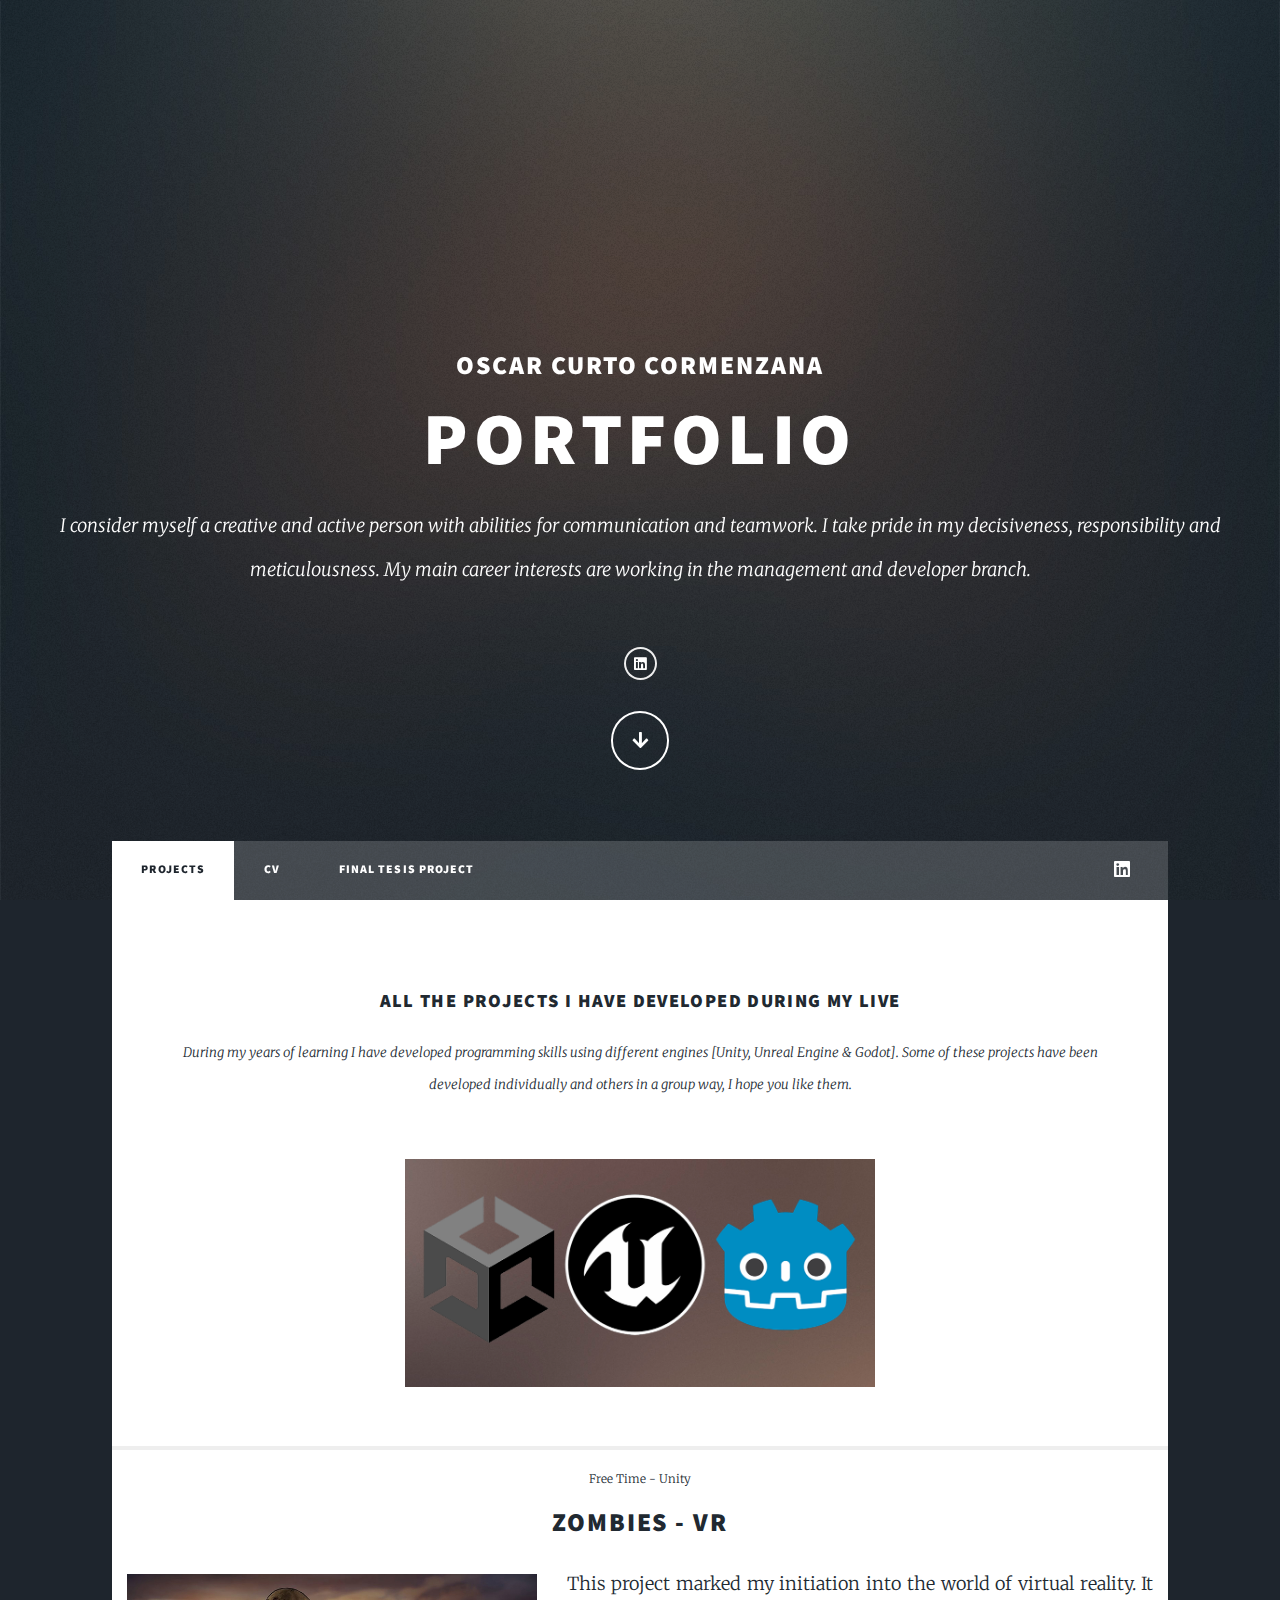
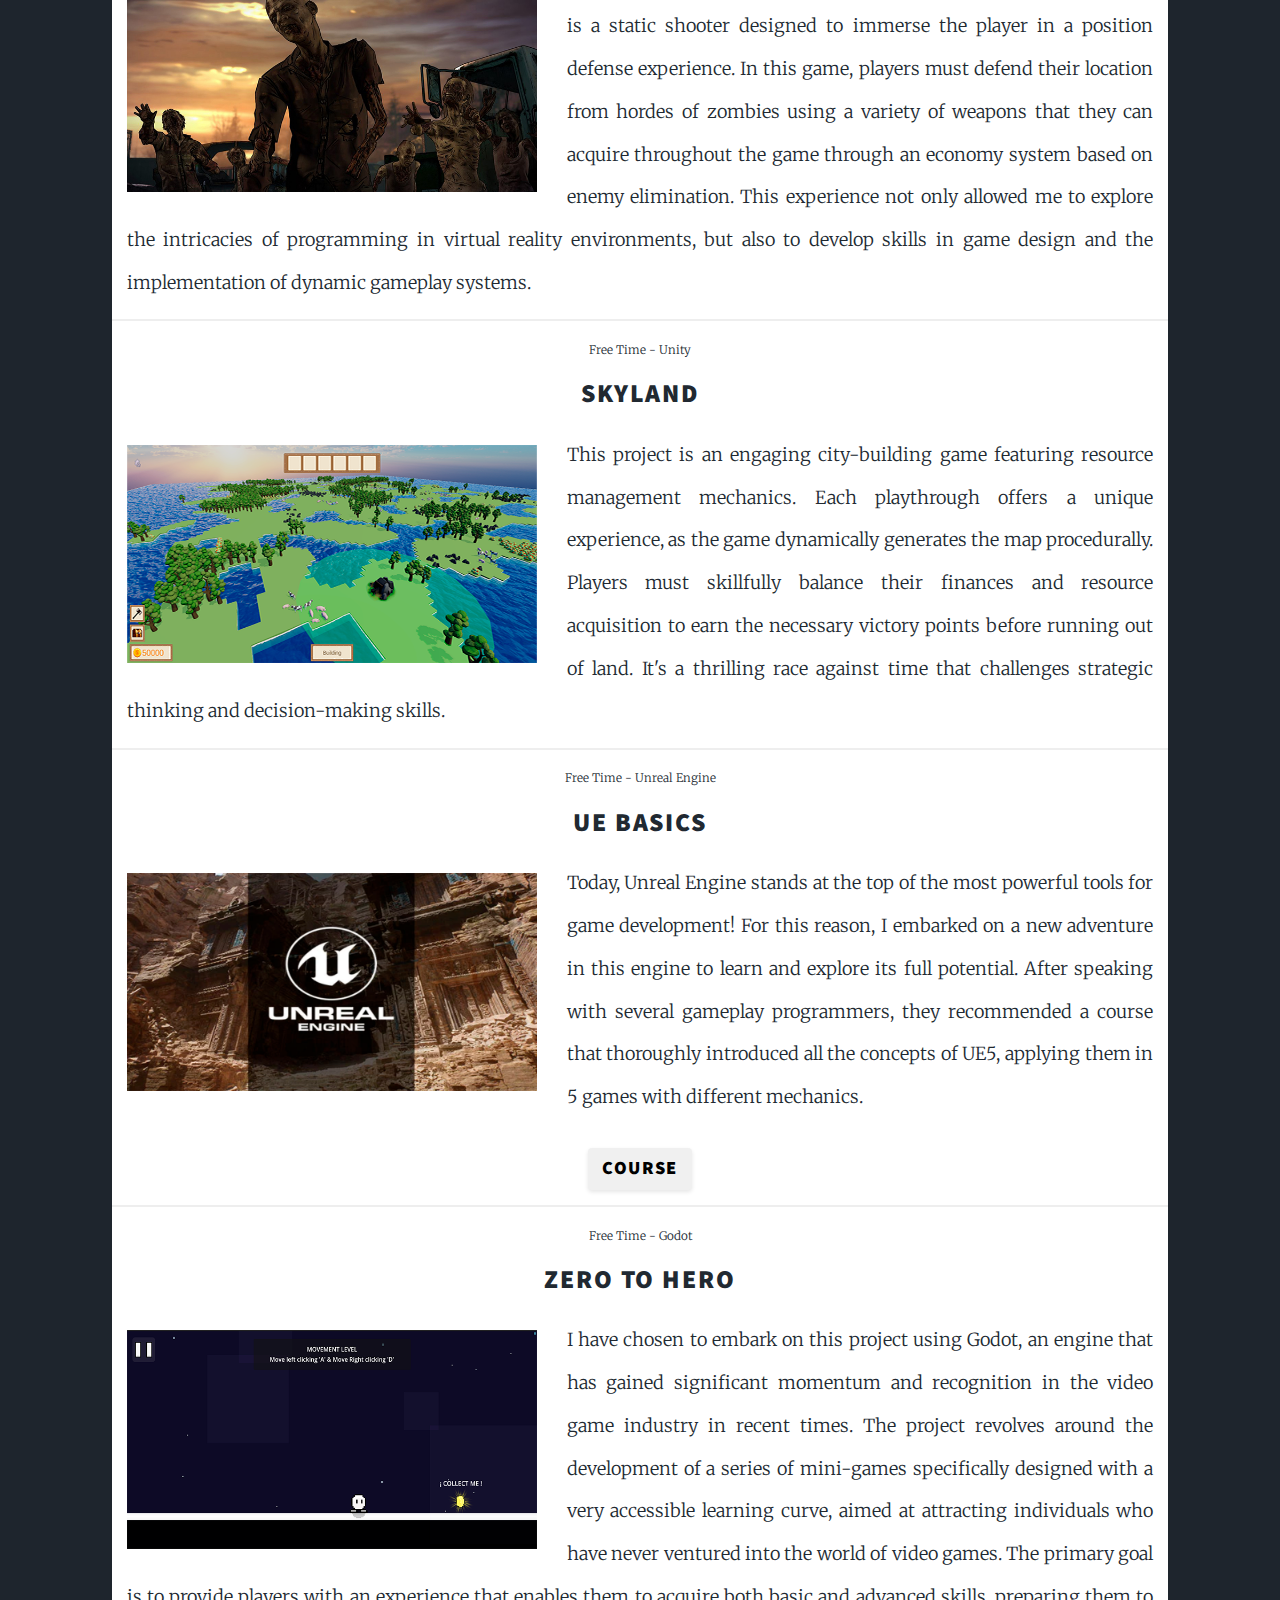
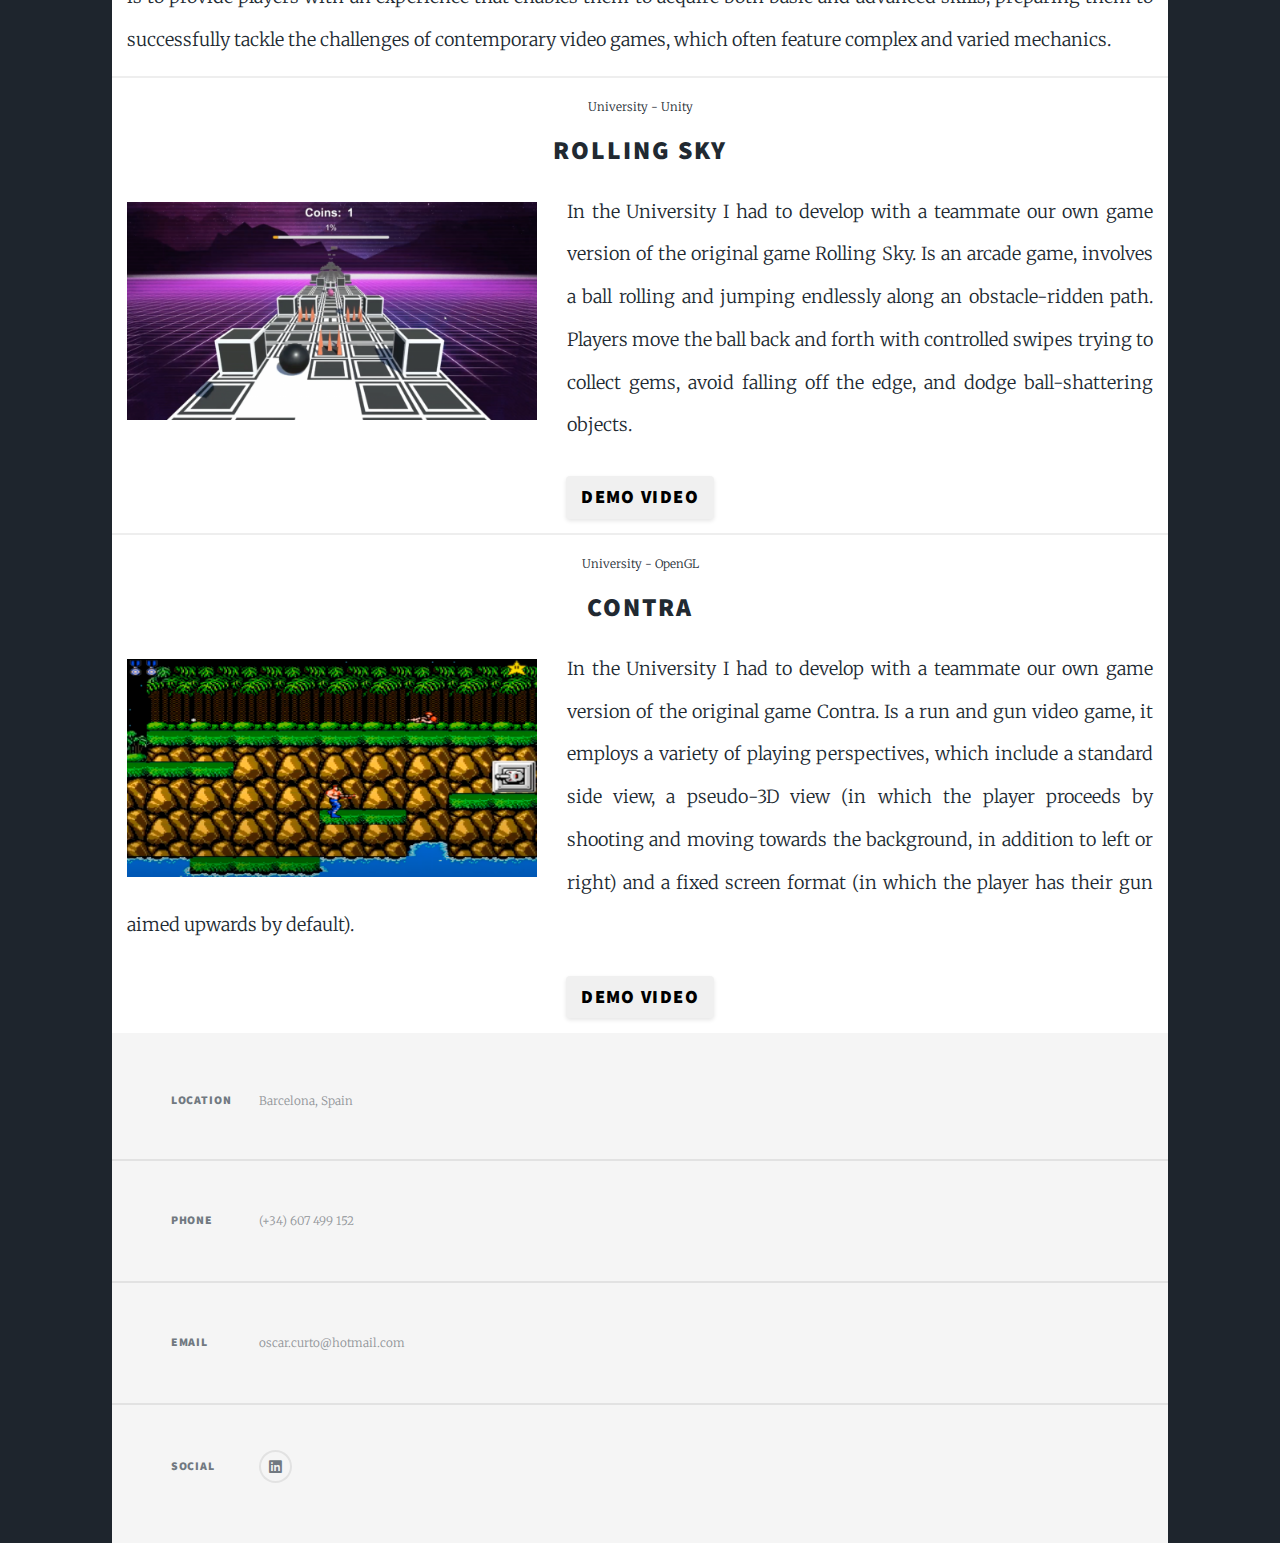
==== commit e2378406: "change the skyland name removing the unity part" ====
--- a/index.html
+++ b/index.html
@@ -76,7 +76,7 @@
 								<article>
 									<header>
 										<span class="date">Free Time - Unity</span>
-										<h2>SkyLand - Unity</h2>
+										<h2>SkyLand</h2>
 									</header>
 									<a class="image left"><img src="images/Skyland.png" alt="" /></a>
 									<p style="font-size: 18px;">This project is an engaging city-building game featuring resource management mechanics. 
--- a/assets/css/main.css
+++ b/assets/css/main.css
@@ -211,6 +211,21 @@
 		font-size: 1.25rem;
 		margin: 0 0 1.5rem 0;
 	}
+
+	article h3 a {
+		display: inline-block; /* Permite aplicar padding y background */
+		padding: 0.5rem 1rem; /* Ajusta el padding para el tamaño del rectángulo */
+		background-color: #f0f0f0; /* Color de fondo del rectángulo */
+		color: #000; /* Color del texto */
+		text-decoration: none; /* Elimina el subrayado del enlace */
+		border-radius: 4px; /* Opcional: Redondea las esquinas del rectángulo */
+		box-shadow: 0 2px 4px rgba(0, 0, 0, 0.1); /* Opcional: Añade una sombra al rectángulo */
+		transition: background-color 0.3s; /* Opcional: Transición suave para el cambio de color */
+	}
+	/*Cambia el color de fondo cuando el enlace es hover */
+	article h3 a:hover {
+    background-color: #e0e0e0; /* Color de fondo cuando se pasa el ratón */
+}
 
 	h4 {
 		font-size: 1rem;
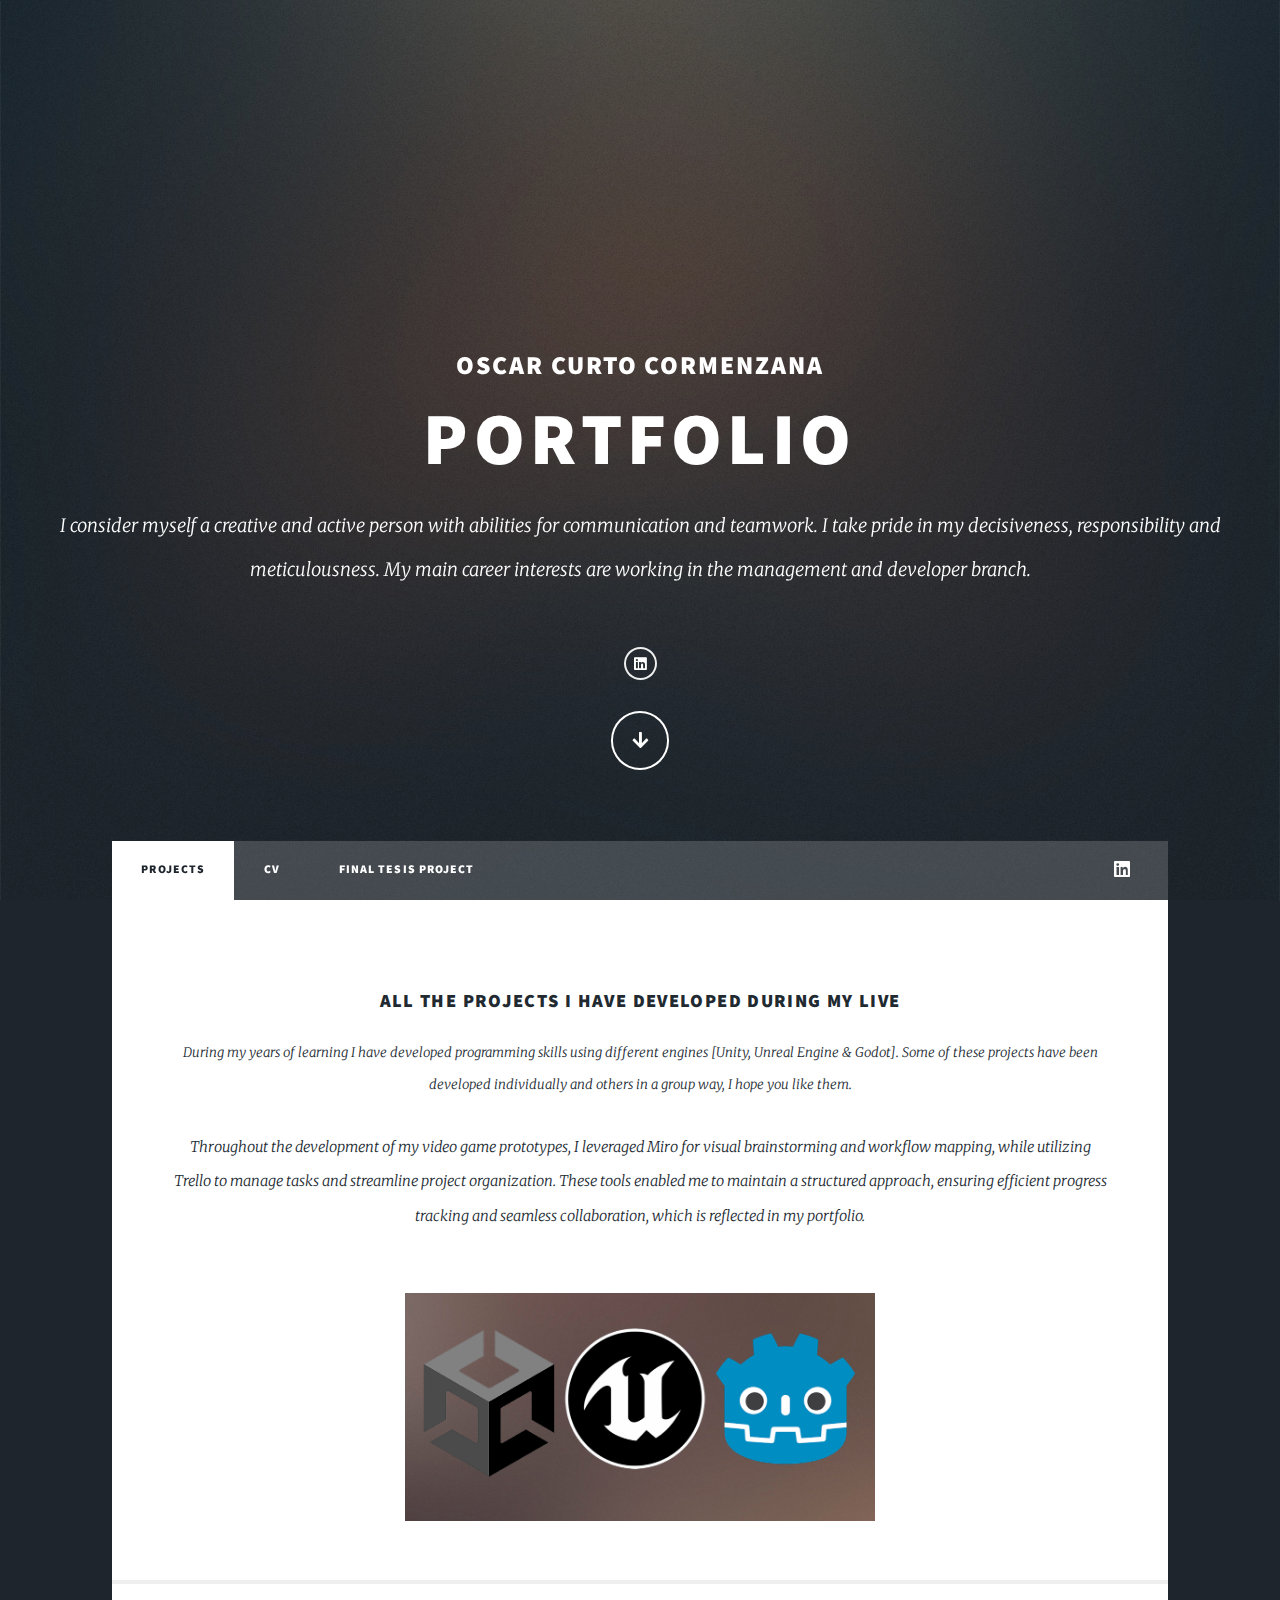
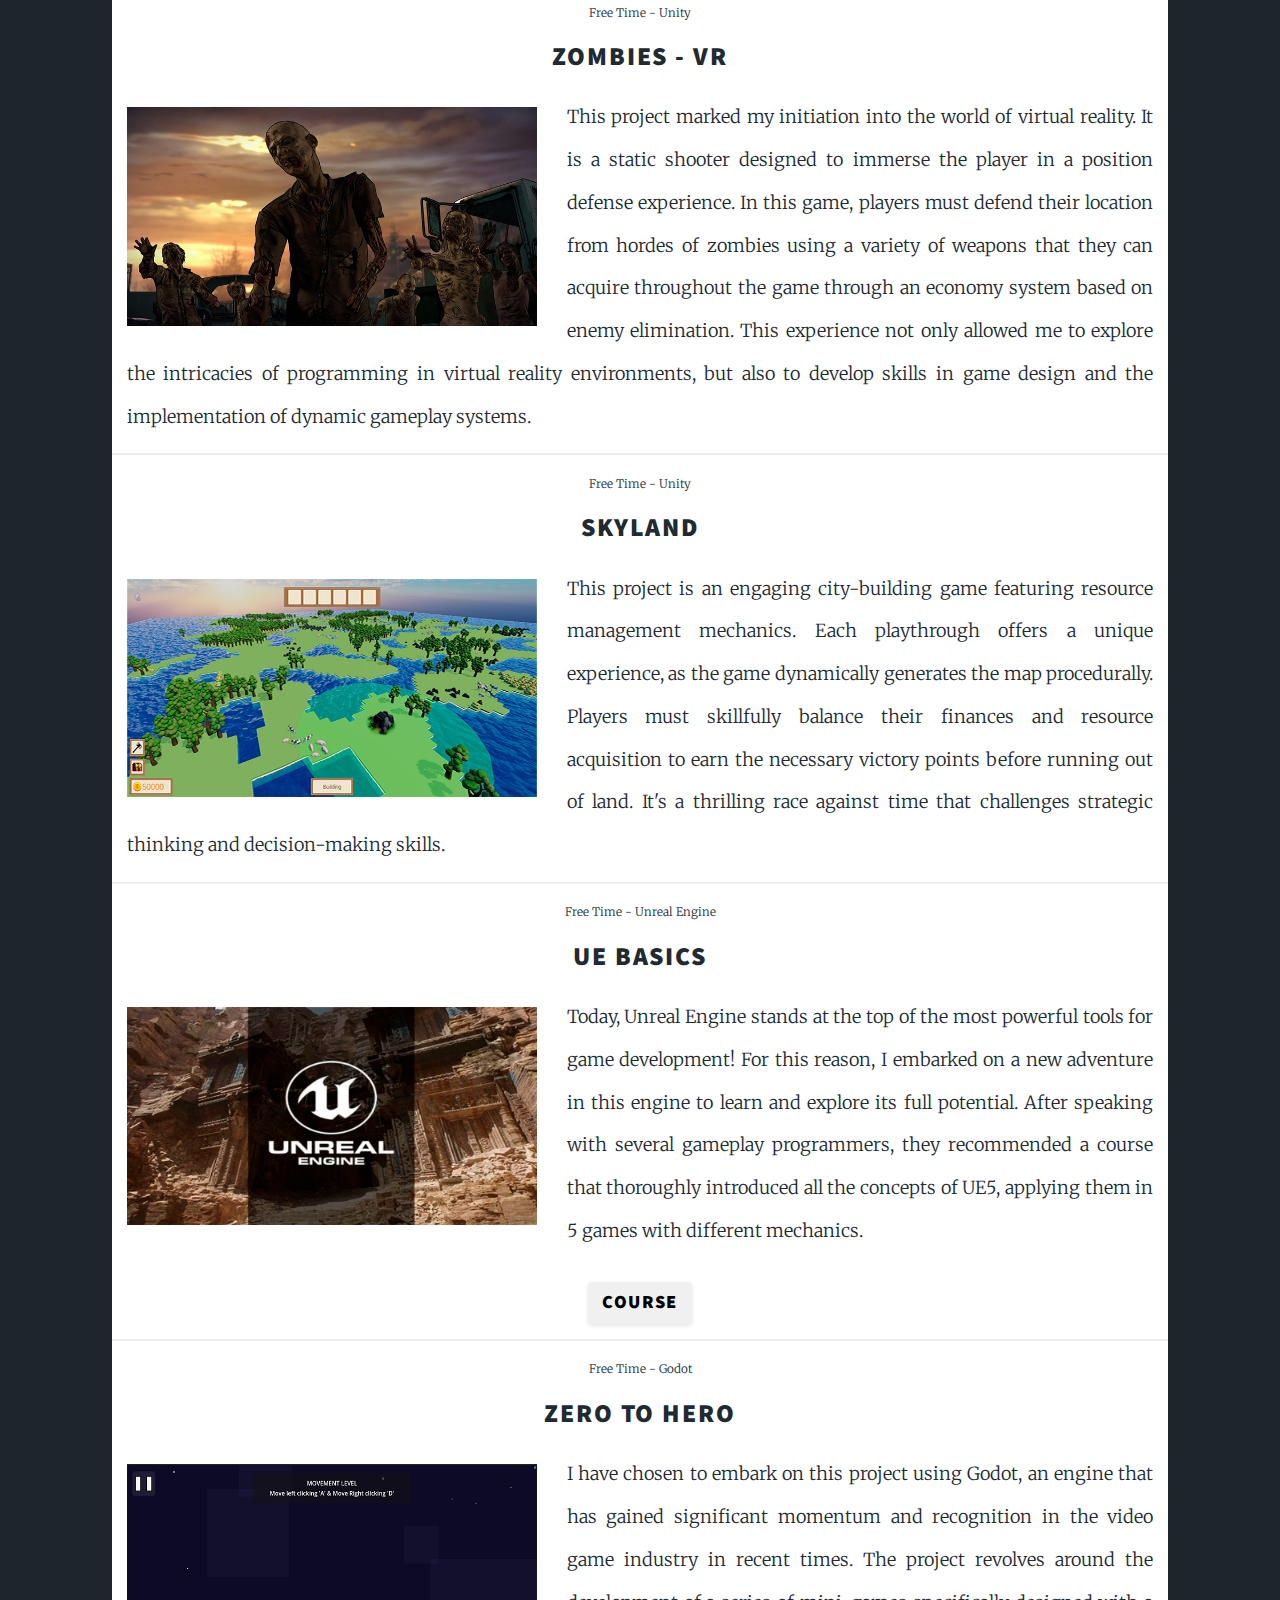
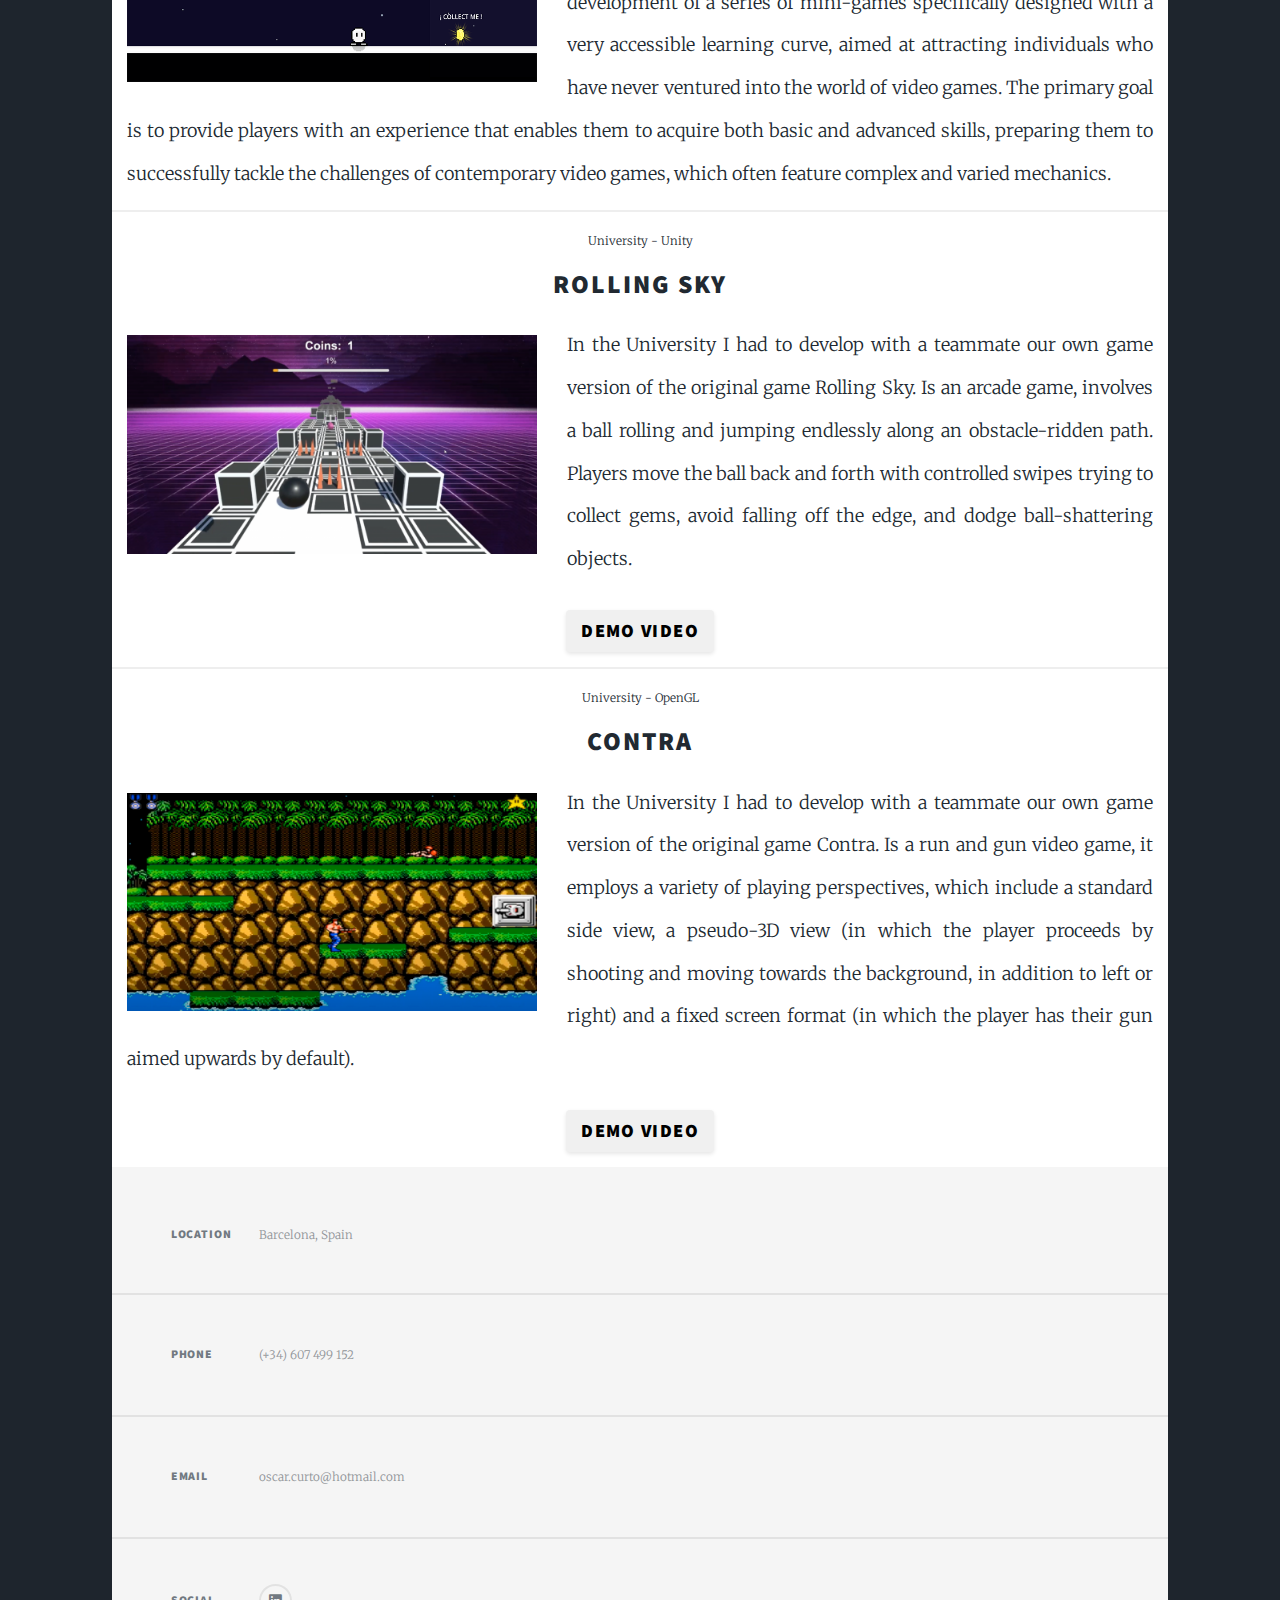
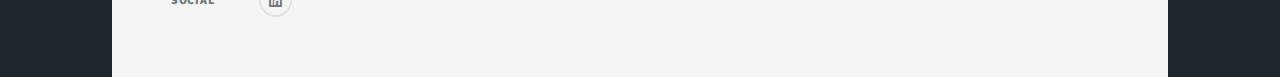
==== commit c16783ec: "adding miro and trello text" ====
--- a/index.html
+++ b/index.html
@@ -53,6 +53,9 @@
 									<h3>All the projects I have developed during my live</h3>
 									<p>During my years of learning I have developed programming skills using different engines [Unity, Unreal Engine & Godot]. 
 										Some of these projects have been developed individually and others in a group way, I hope you like them.</p>
+									<p>Throughout the development of my video game prototypes, I leveraged Miro for visual brainstorming and workflow mapping,
+										 while utilizing Trello to manage tasks and streamline project organization. These tools enabled me to maintain a structured approach,
+										  ensuring efficient progress tracking and seamless collaboration, which is reflected in my portfolio.</p>
 								</header>
 								<a href="#" class="image main"><img src="images/engines.png" alt="" /></a>
 							</article>
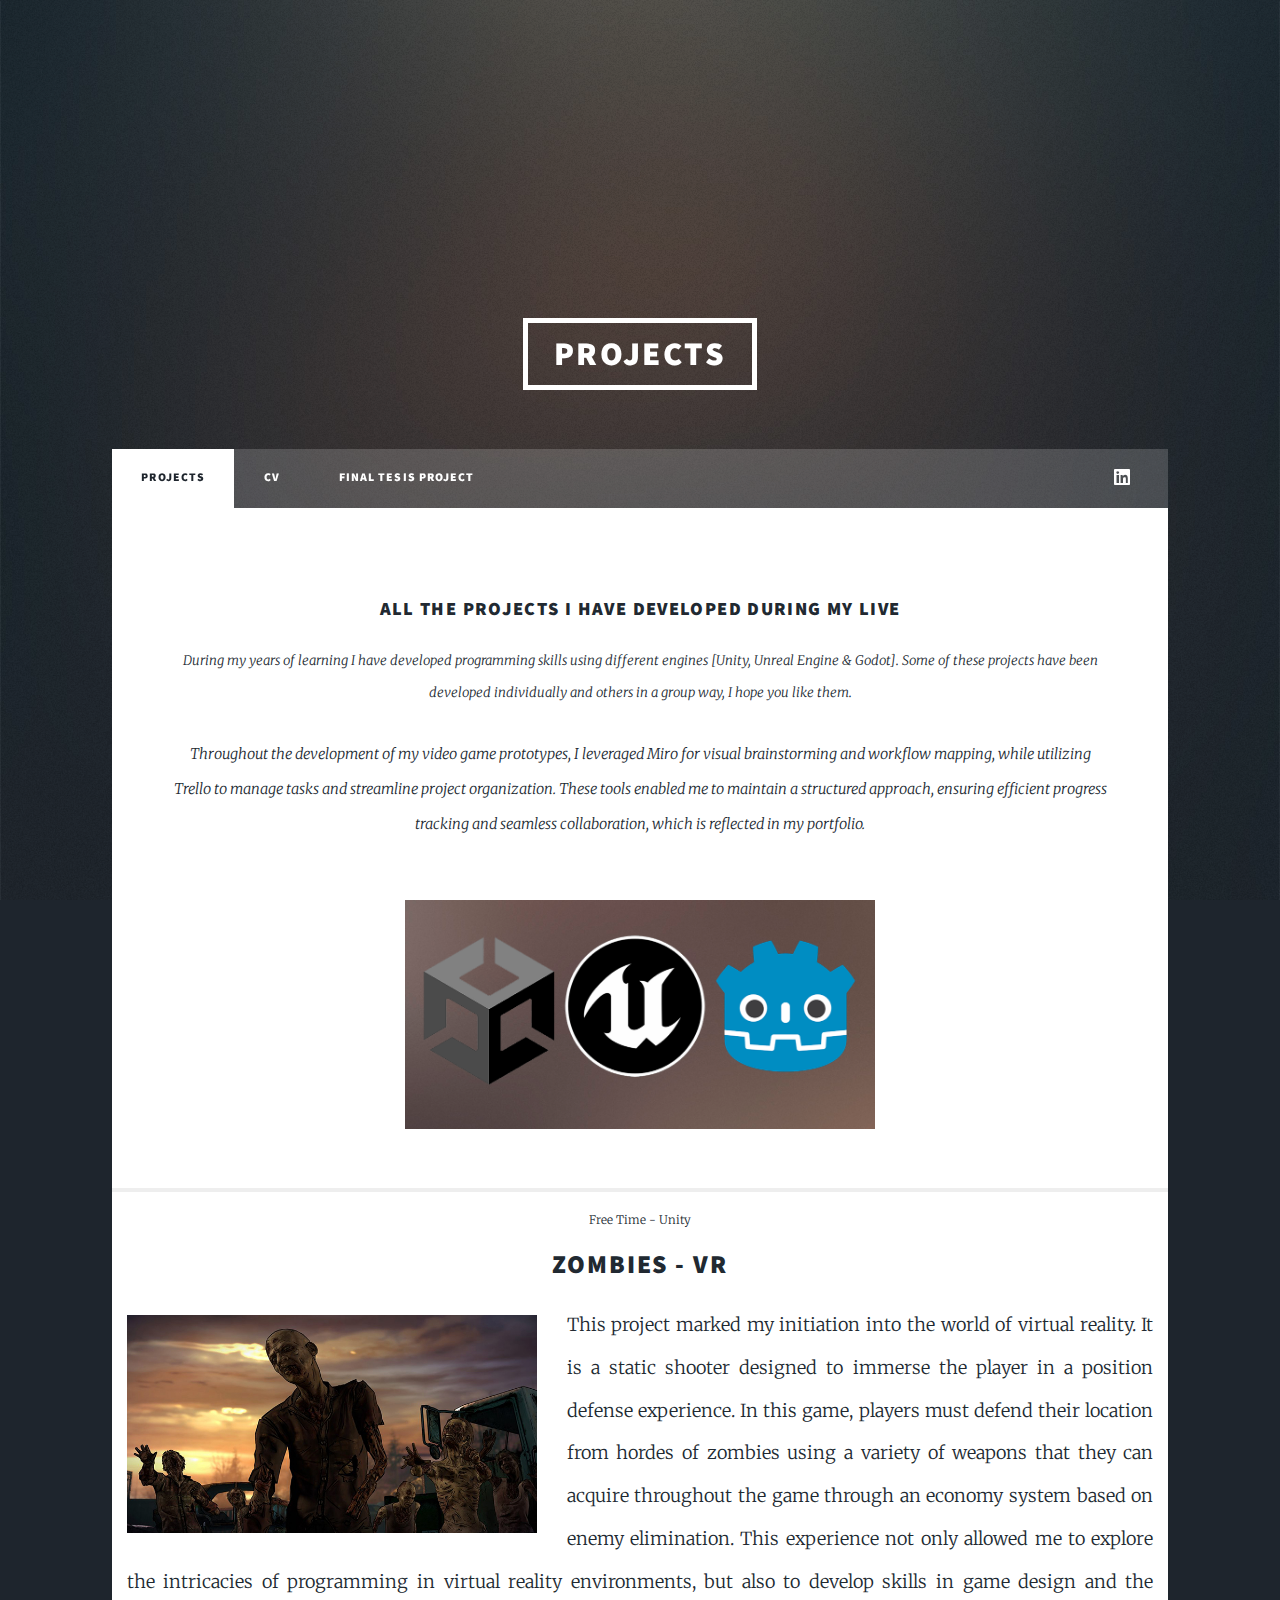
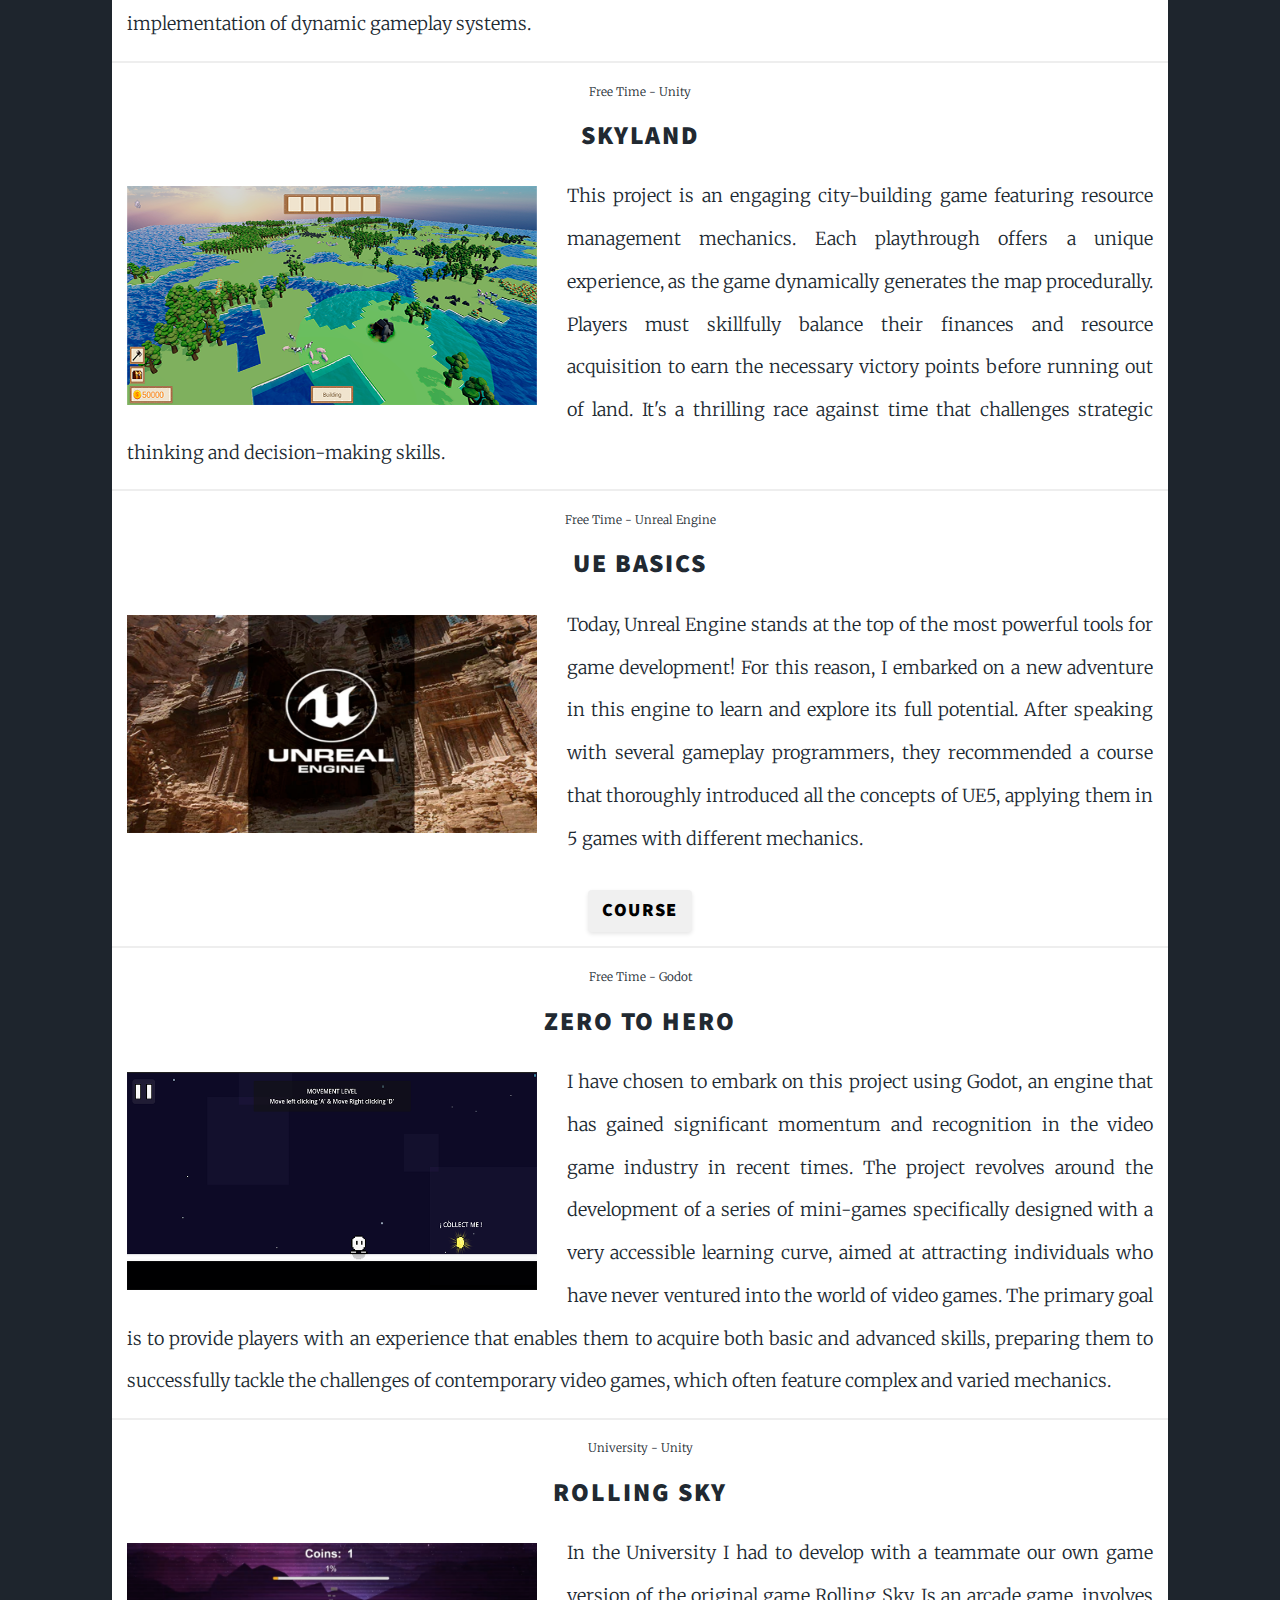
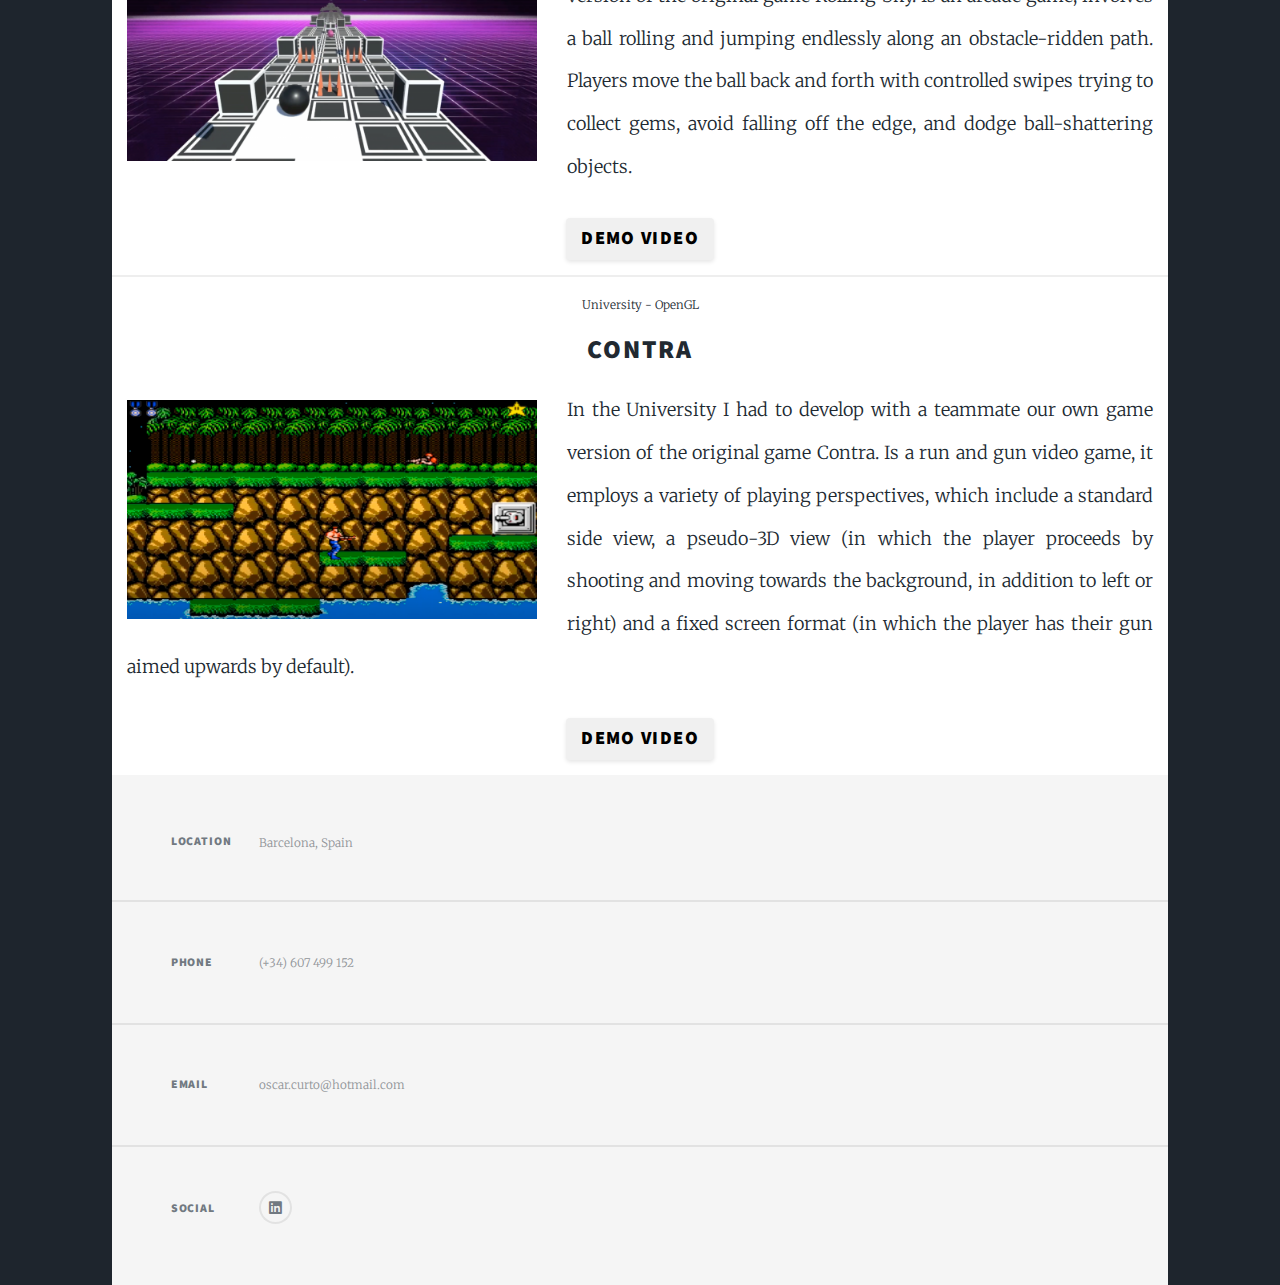
==== commit b8b268a0: "modificar espacio y margenes de la intro" ====
--- a/index.html
+++ b/index.html
@@ -22,9 +22,9 @@
 						<ul class="icons alt">
 							<li><a href="https://www.linkedin.com/search/results/all/?fetchDeterministicClustersOnly=true&heroEntityKey=urn%3Ali%3Afsd_profile%3AACoAACcKiIoBLdUfXtyG9ru4lvJqbtTzHQnJfgo&keywords=%C3%B3scar%20curto%20cormenzana&origin=RICH_QUERY_TYPEAHEAD_HISTORY&position=0&searchId=b952a946-a0c7-48a9-baec-79d0c17a1c46&sid=_8n&spellCorrectionEnabled=true" class="icon brands alt fa-linkedin"><span class="label">Likedin</span></a></li>
 						</ul>
-						<ul class="actions">
+						<!-- <ul class="actions">
 							<li><a href="#header" class="button icon solid solo fa-arrow-down scrolly">Continue</a></li>
-						</ul>
+						</ul> -->
 					</div>
 
 				<!-- Header -->
--- a/assets/css/main.css
+++ b/assets/css/main.css
@@ -3302,7 +3302,7 @@
 
 	#intro {
 		color: #ffffff;
-		padding: 8rem 4rem 6rem 4rem ;
+		padding: 4rem 4rem 6rem 4rem ; /*8rem 4rem 6rem 4rem*/
 		-moz-align-items: center;
 		-webkit-align-items: center;
 		-ms-align-items: center;
@@ -3318,7 +3318,7 @@
 		-moz-justify-content: -moz-flex-end;
 		-webkit-justify-content: -webkit-flex-end;
 		-ms-justify-content: -ms-flex-end;
-		justify-content: flex-end;
+		justify-content: space-between; /*flex-end o flex-start*/
 		-moz-transition: opacity 1s ease, -moz-transform 1s ease;
 		-webkit-transition: opacity 1s ease, -webkit-transform 1s ease;
 		-ms-transition: opacity 1s ease, -ms-transform 1s ease;
@@ -3327,7 +3327,7 @@
 		cursor: default;
 		text-align: center;
 		z-index: 1;
-		min-height: 100vh;
+		min-height: auto; /*100vh*/
 	}
 
 		#intro input, #intro select, #intro textarea {
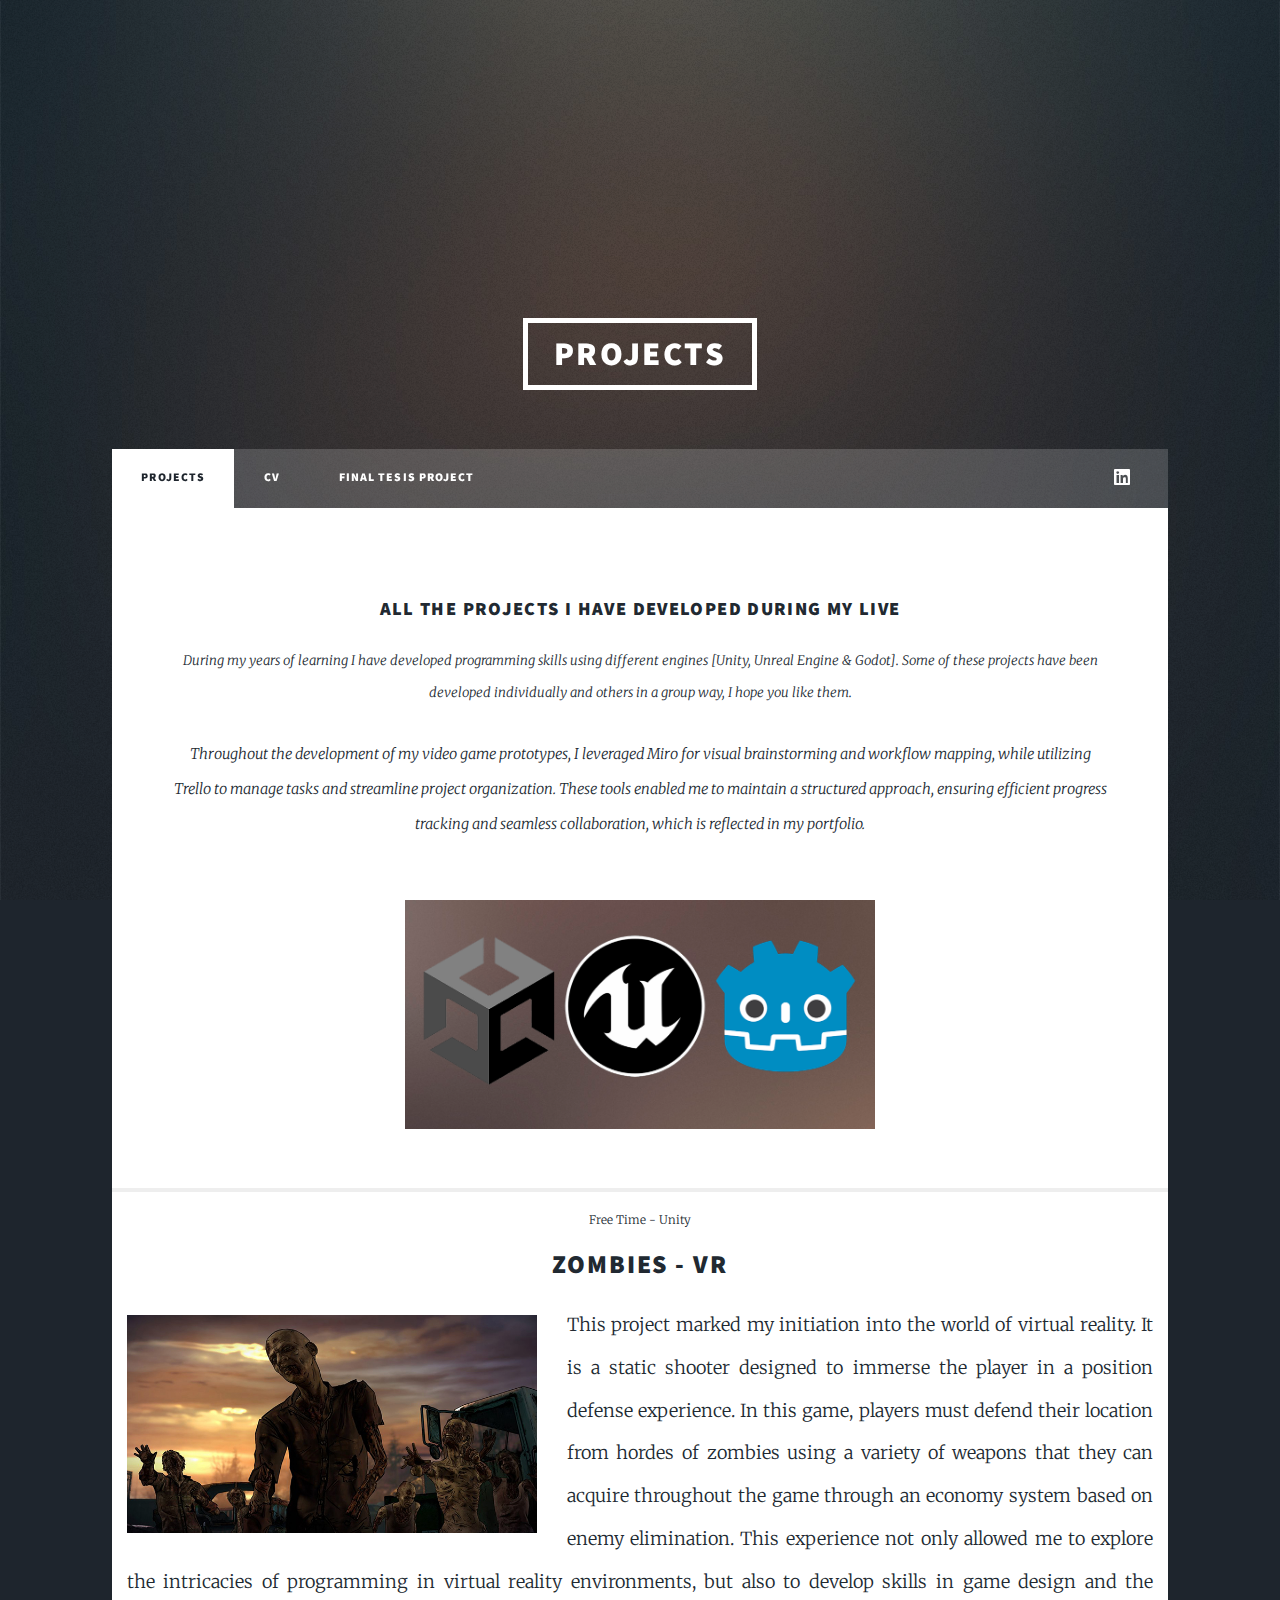
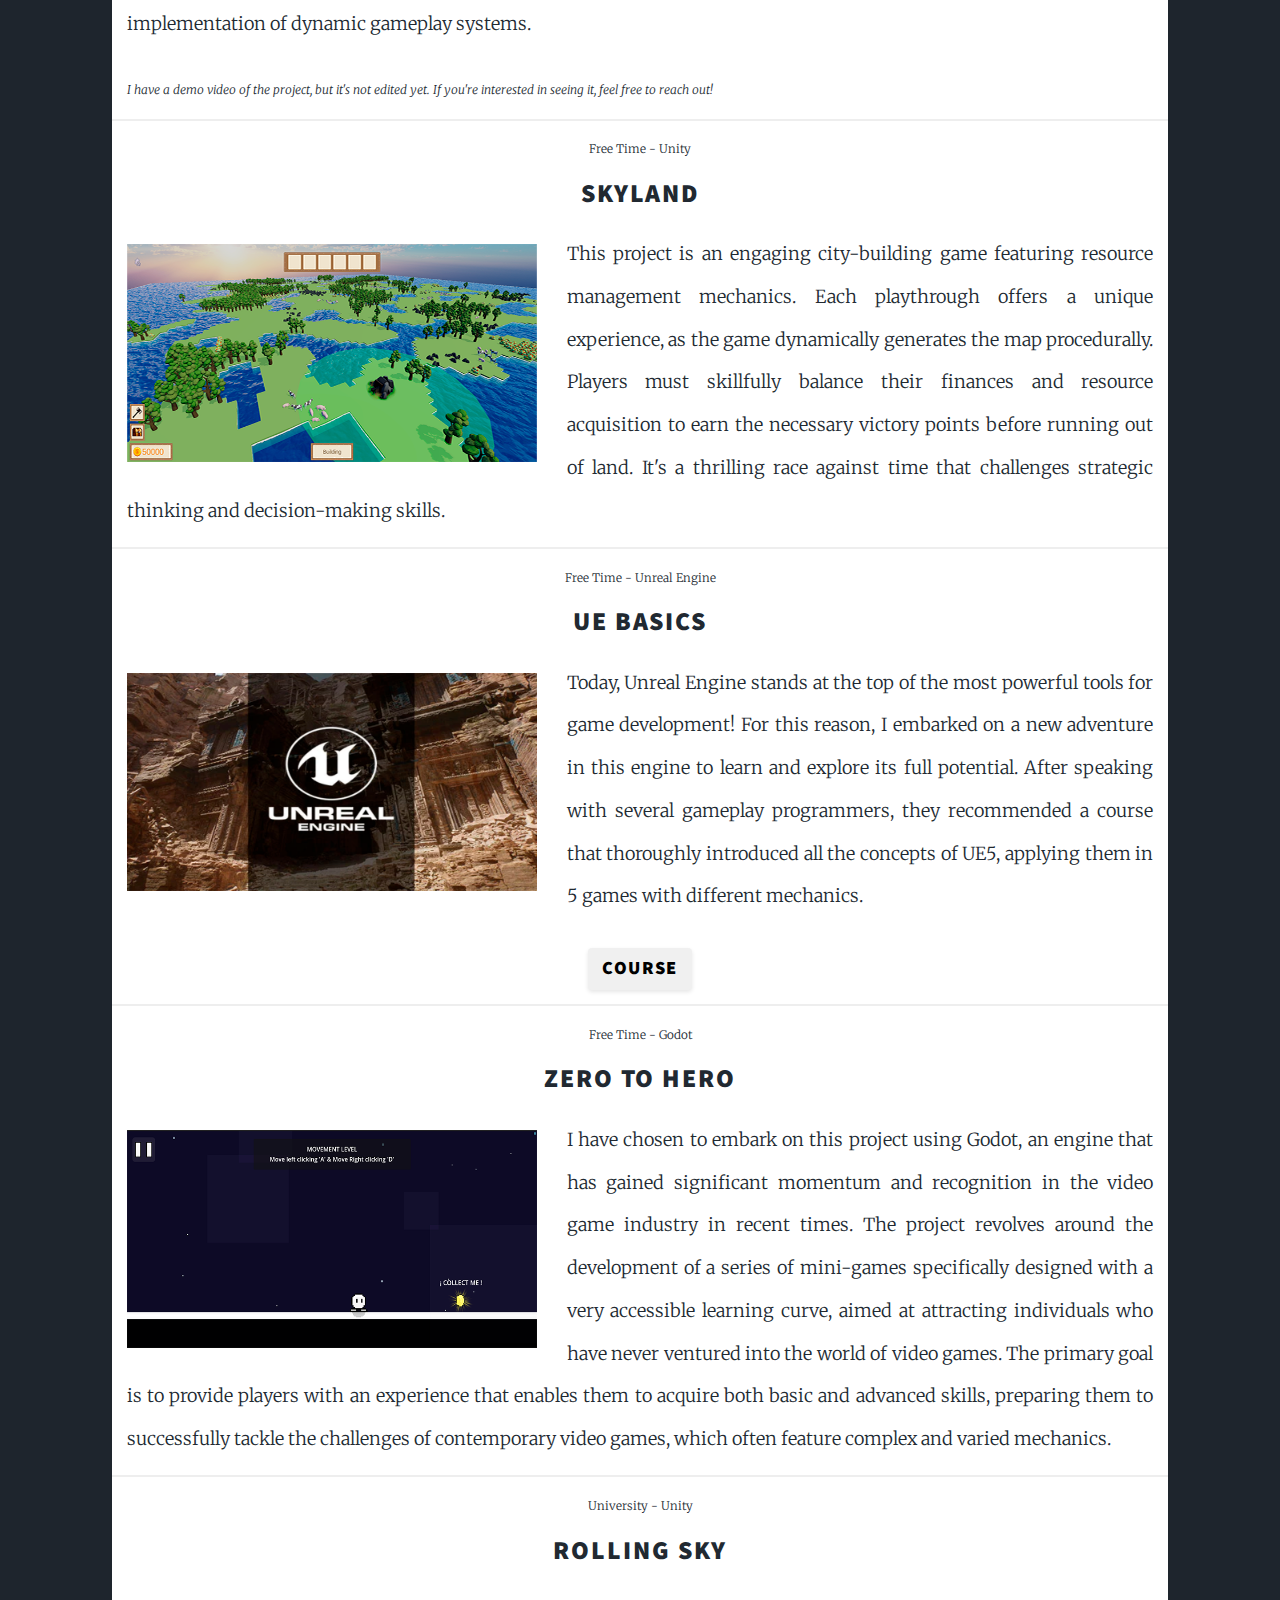
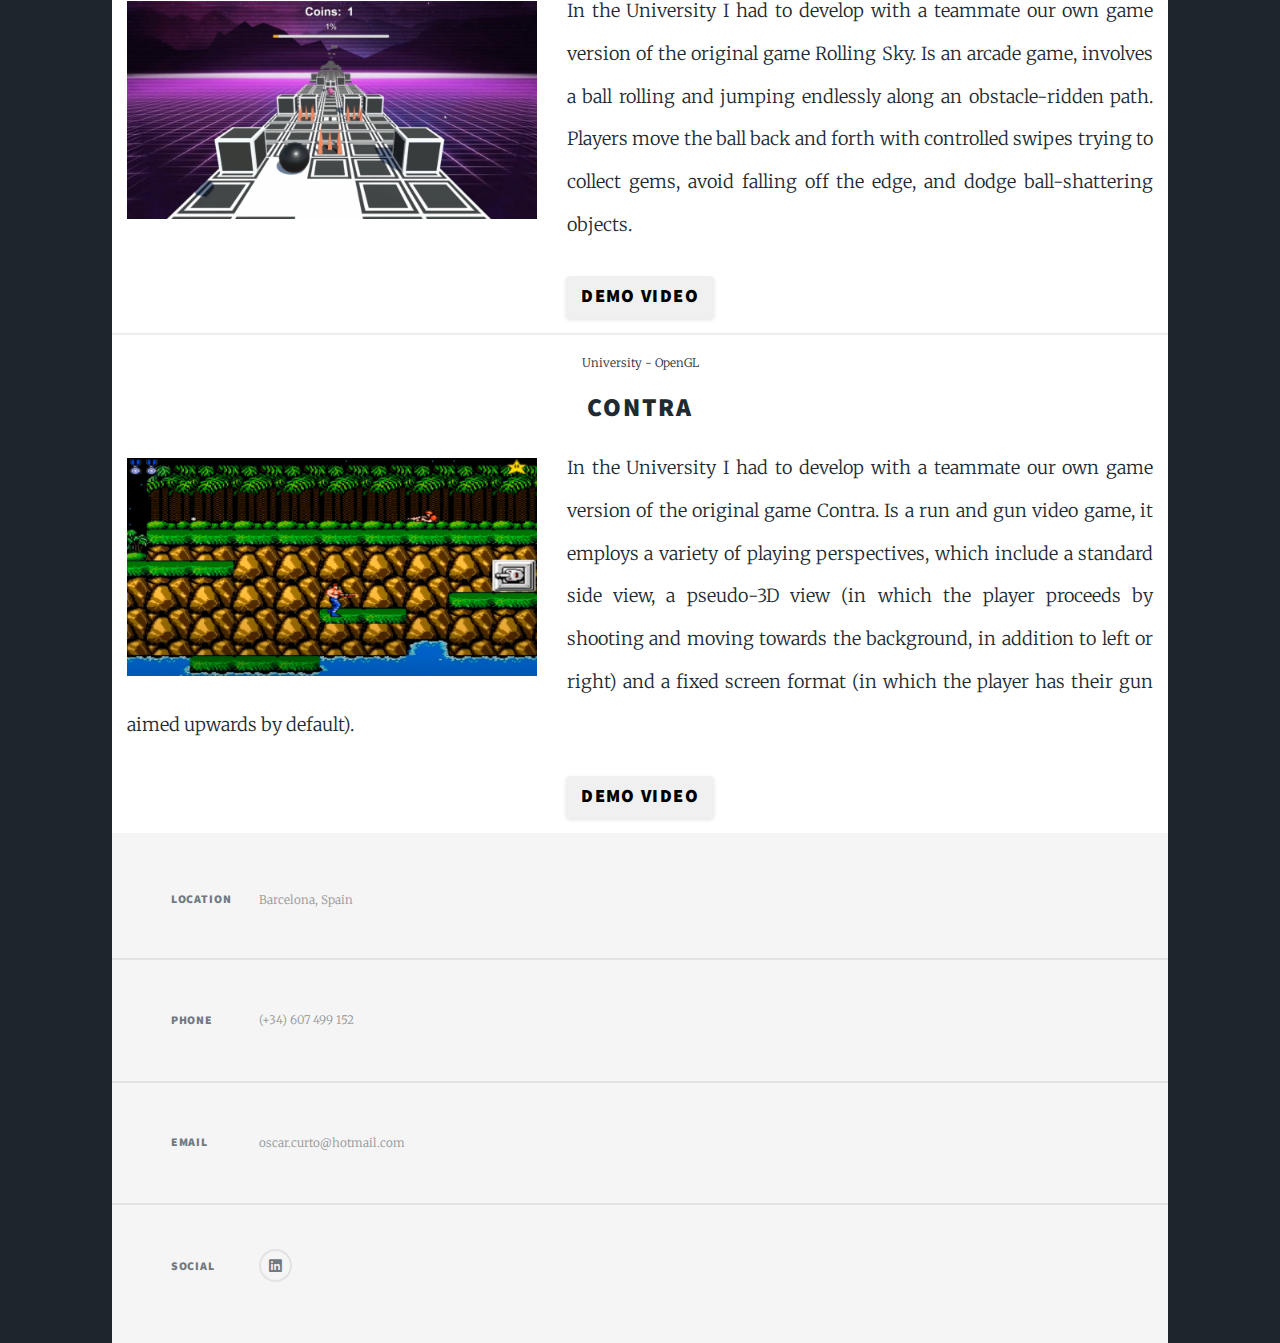
==== commit 7ccc7d57: "modify cv adding the video sentence" ====
--- a/index.html
+++ b/index.html
@@ -17,12 +17,12 @@
 						<h2>Oscar Curto Cormenzana<br /></h2>
 							<h1>Portfolio</h1>
 						<p>I consider myself a creative and active person with abilities for communication and teamwork.
-							 I take pride in my decisiveness, responsibility and meticulousness. My main career interests are working in the management and developer branch. </p>
+							 I take pride in my decisiveness, responsibility and meticulousness. My main career interests are working in the developer and management branch. </p>
 							<p>
 						<ul class="icons alt">
 							<li><a href="https://www.linkedin.com/search/results/all/?fetchDeterministicClustersOnly=true&heroEntityKey=urn%3Ali%3Afsd_profile%3AACoAACcKiIoBLdUfXtyG9ru4lvJqbtTzHQnJfgo&keywords=%C3%B3scar%20curto%20cormenzana&origin=RICH_QUERY_TYPEAHEAD_HISTORY&position=0&searchId=b952a946-a0c7-48a9-baec-79d0c17a1c46&sid=_8n&spellCorrectionEnabled=true" class="icon brands alt fa-linkedin"><span class="label">Likedin</span></a></li>
 						</ul>
-						<!-- <ul class="actions">
+						<!--<ul class="actions">
 							<li><a href="#header" class="button icon solid solo fa-arrow-down scrolly">Continue</a></li>
 						</ul> -->
 					</div>
@@ -74,6 +74,7 @@
 										the game through an economy system based on enemy elimination. 
 										This experience not only allowed me to explore the intricacies of programming in virtual reality environments, 
 										but also to develop skills in game design and the implementation of dynamic gameplay systems.</p>
+									<p style="font-size: 12px;"><i>I have a demo video of the project, but it's not edited yet. If you're interested in seeing it, feel free to reach out!</i></pstyle></p>
 									<!--<h3><a href="https://drive.google.com/file/d/1MtgpL3FhWJXco8jXcuwmRpij0Q4wegyw/view?usp=sharing">DEMO VIDEO</a></h3>-->
 								</article>
 								<article>
--- a/assets/css/main.css
+++ b/assets/css/main.css
@@ -311,10 +311,10 @@
 		border-bottom-color: rgba(33, 41, 49, 0.5);
 	}
 
-		a:hover {
+		/*a:hover {
 			border-bottom-color: transparent;
 			color: #18bfef !important;
-		}
+		}*/
 
 	strong, b {
 		color: #212931;
@@ -3548,10 +3548,10 @@
 			border-bottom-color: rgba(255, 255, 255, 0.5);
 		}
 
-			#header a:hover {
+			/*#header a:hover {
 				border-bottom-color: transparent;
 				color: #18bfef !important;
-			}
+			}*/
 
 		#header strong, #header b {
 			color: #ffffff;
@@ -3593,10 +3593,10 @@
 			visibility: visible;
 		}
 
-			#header .logo:hover {
+			/*#header .logo:hover {
 				border-color: #18bfef !important;
 				color: #18bfef !important;
-			}
+			}*/
 
 		@media screen and (max-width: 980px) {
 
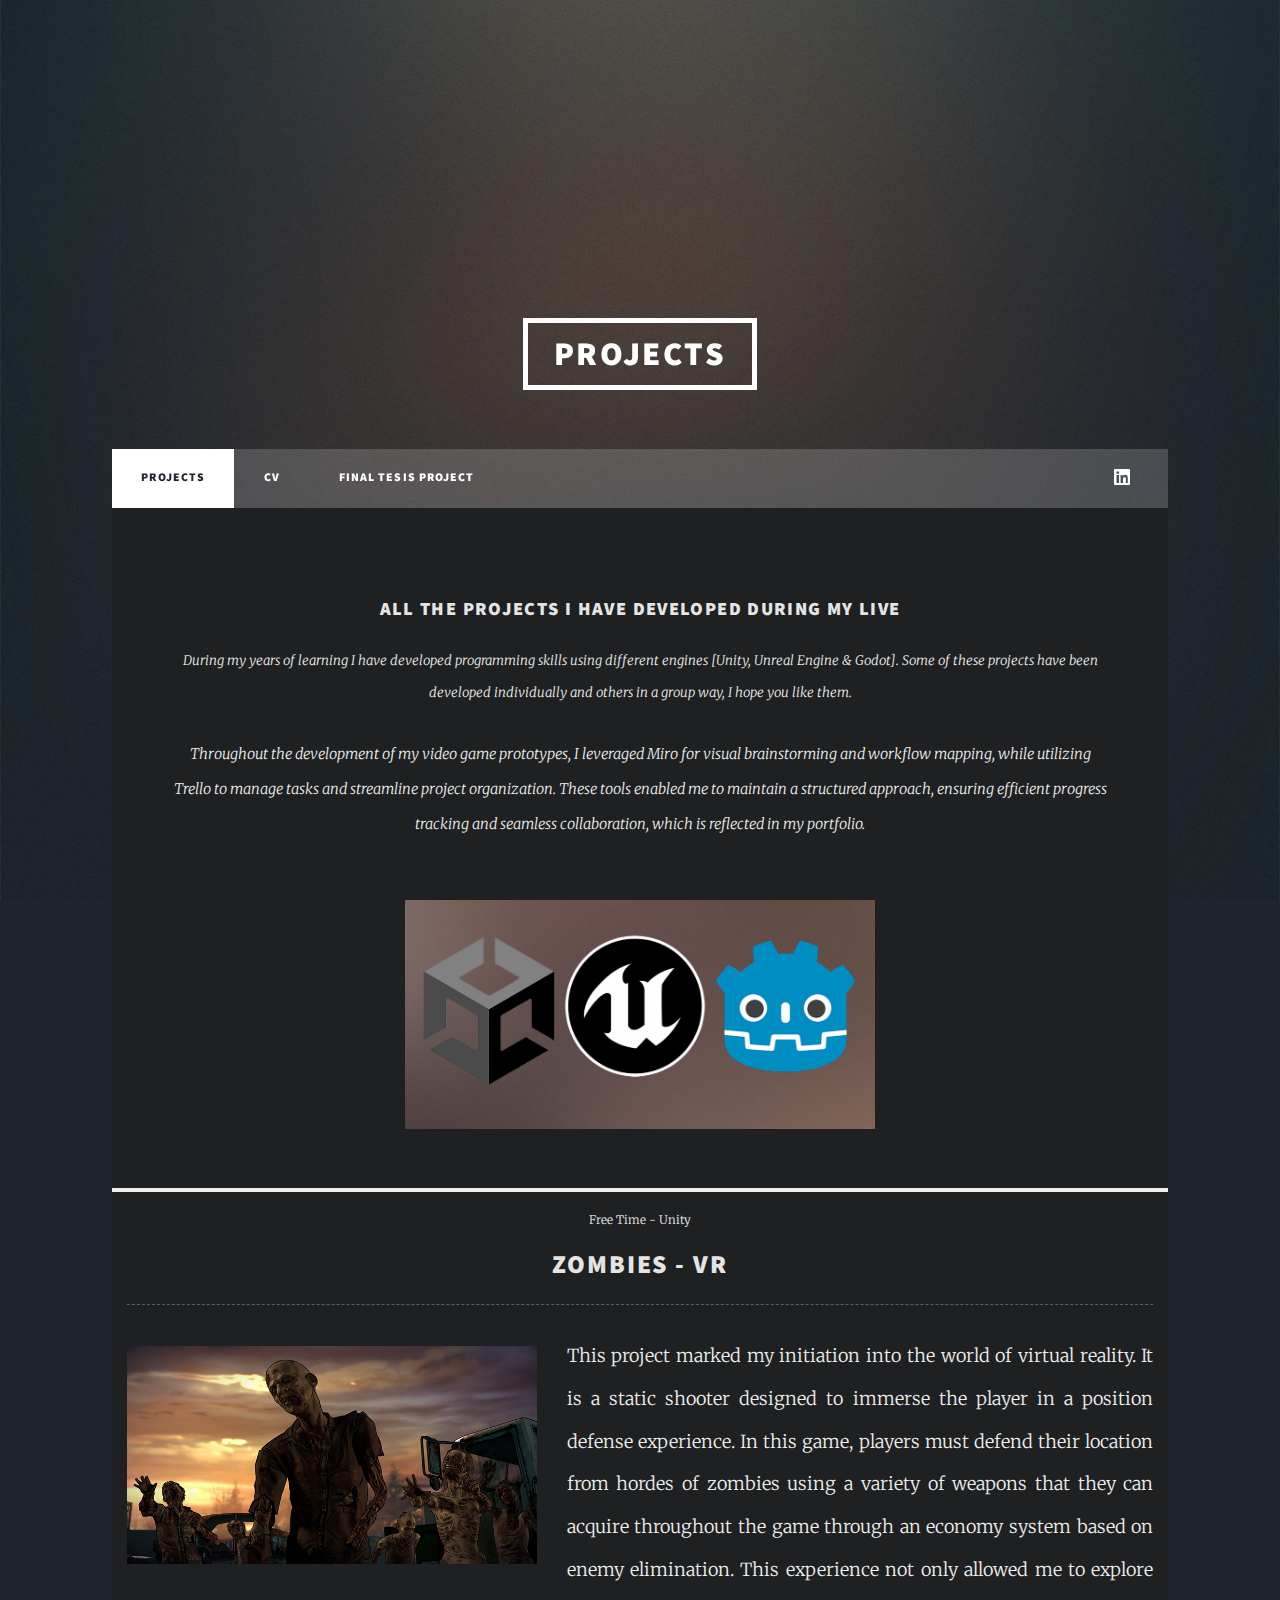
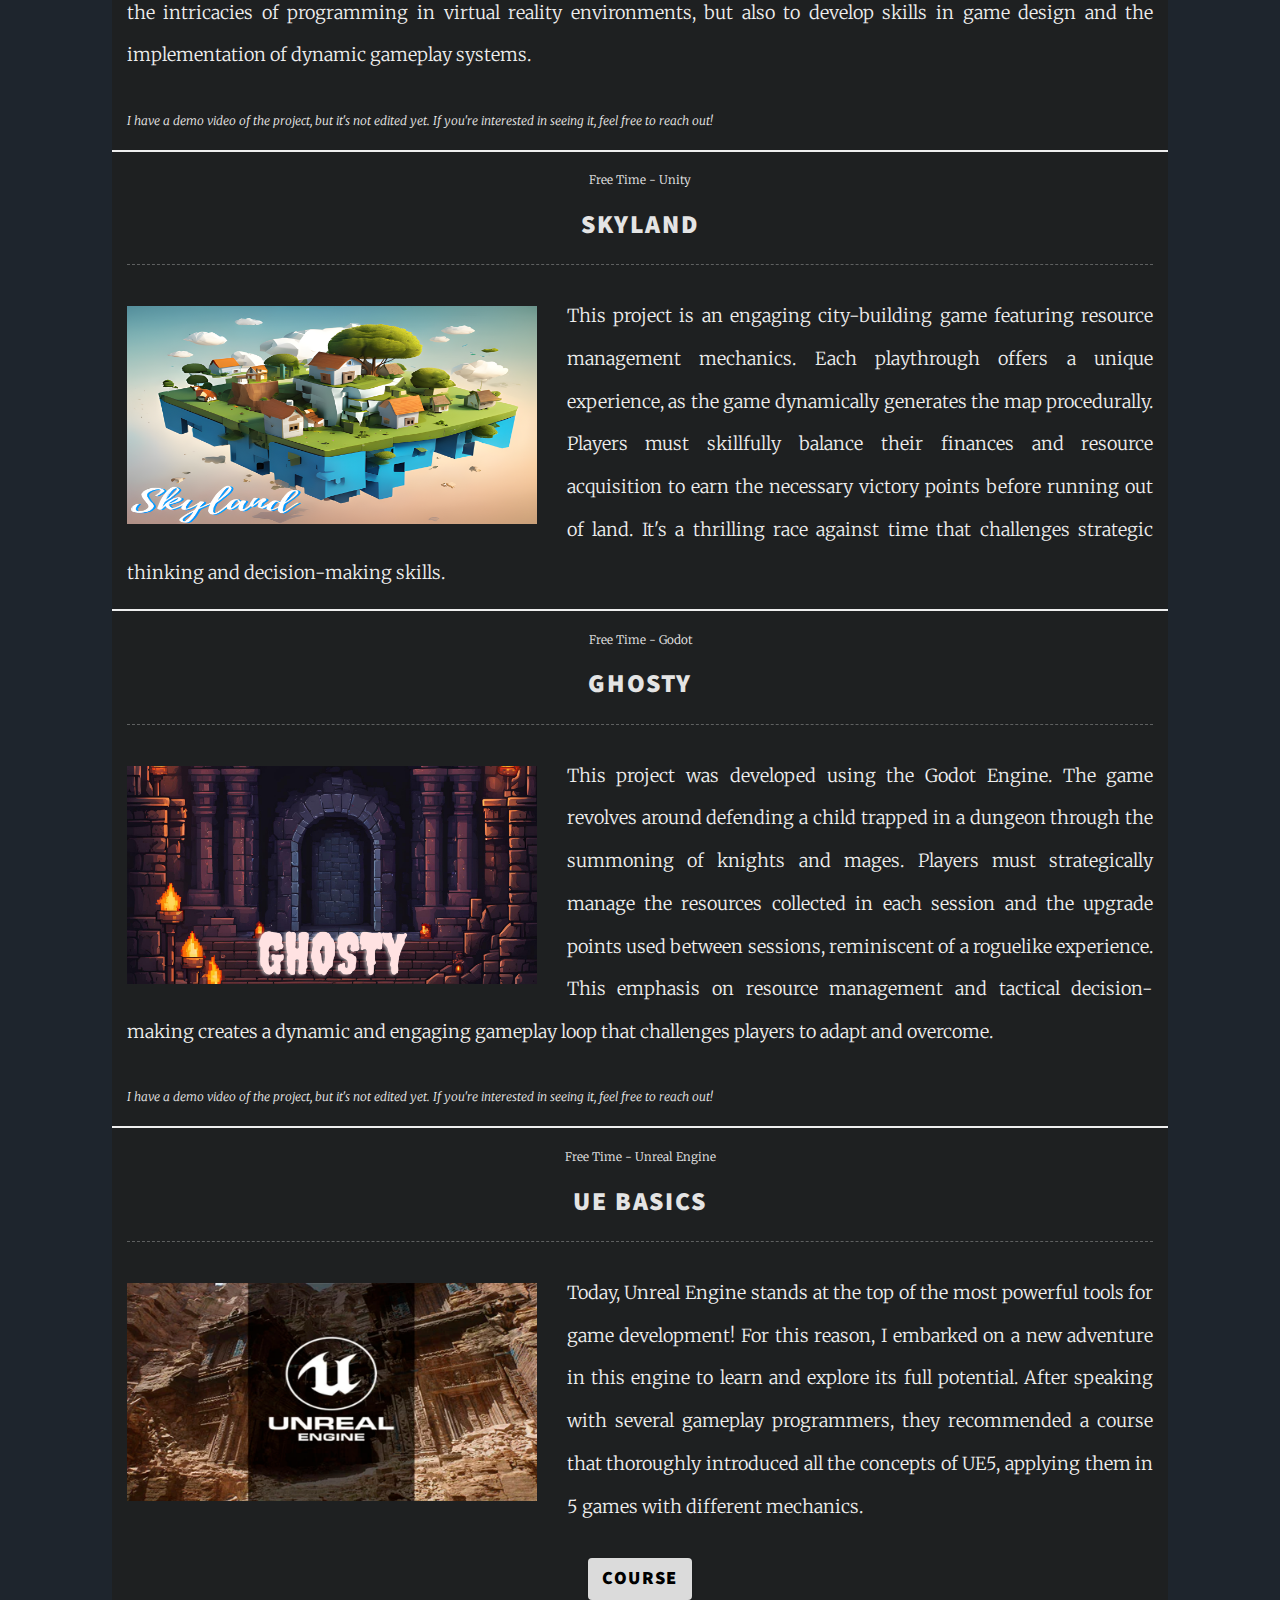
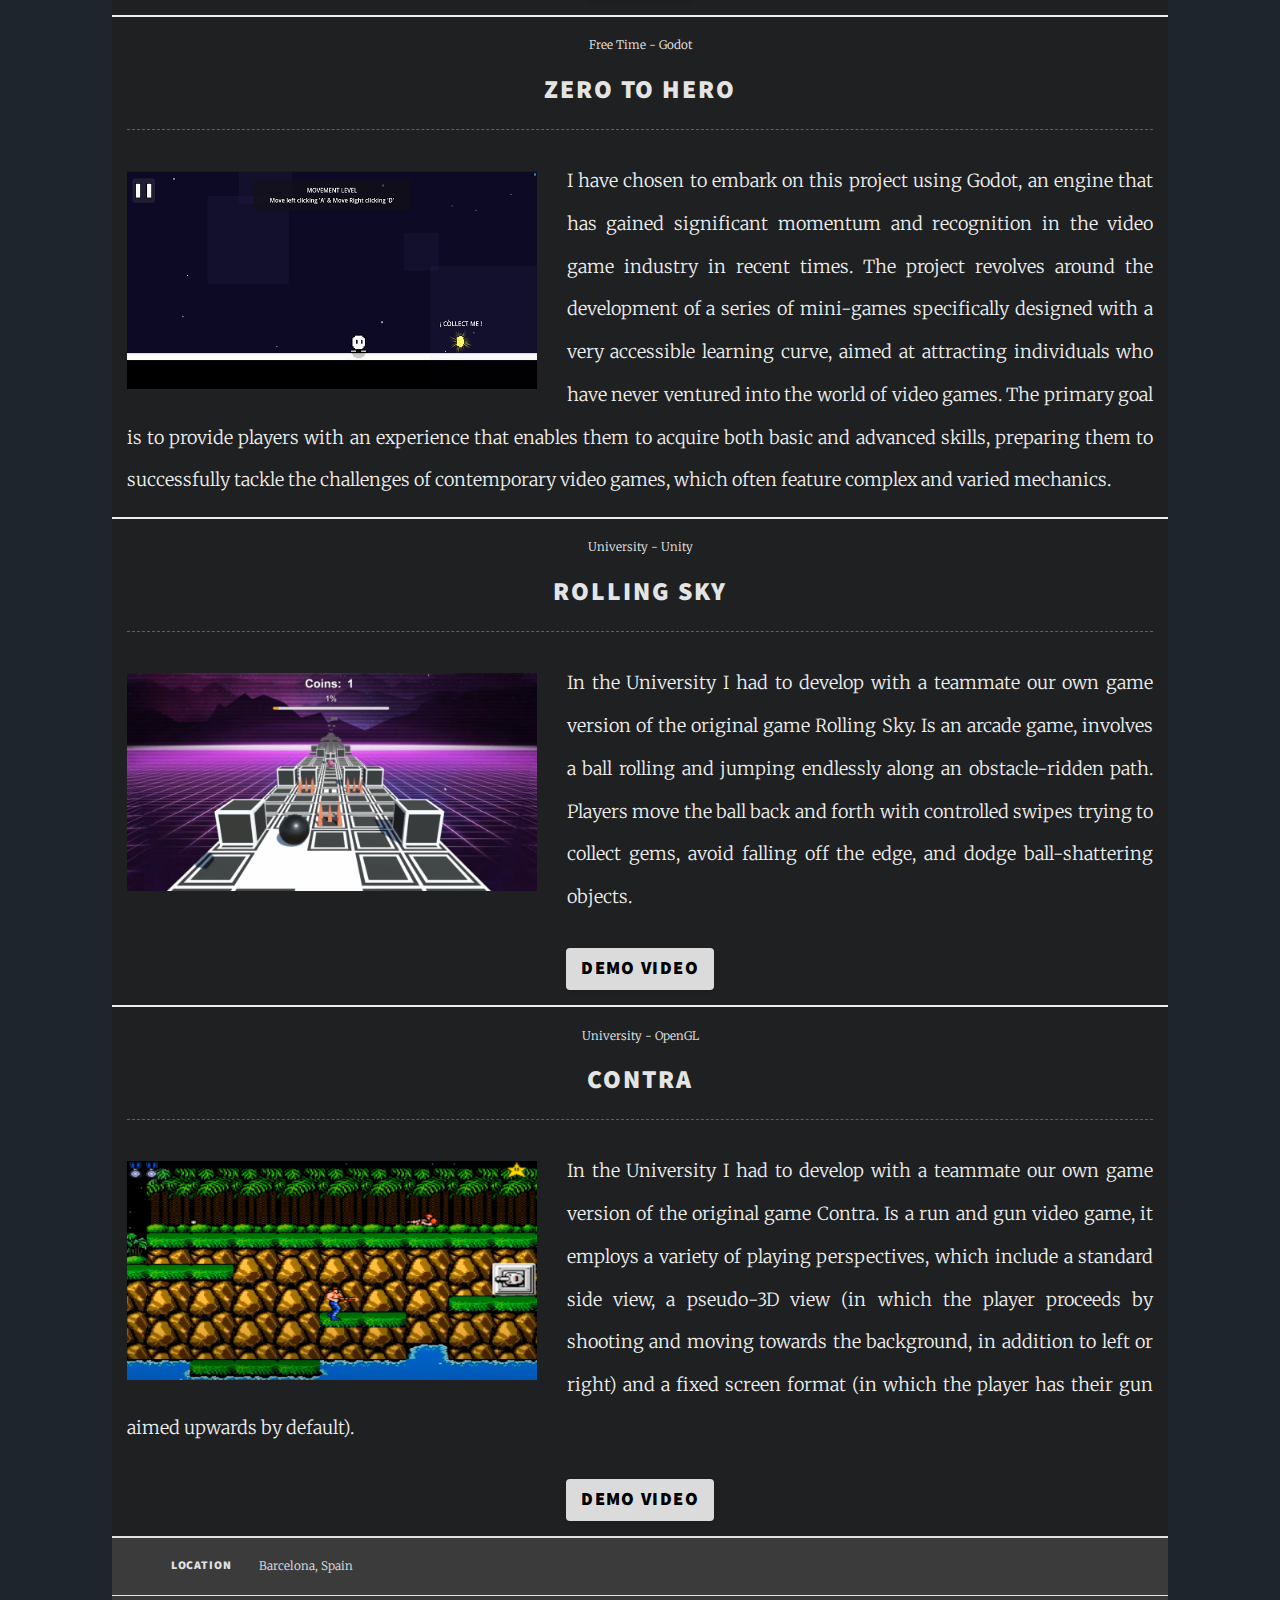
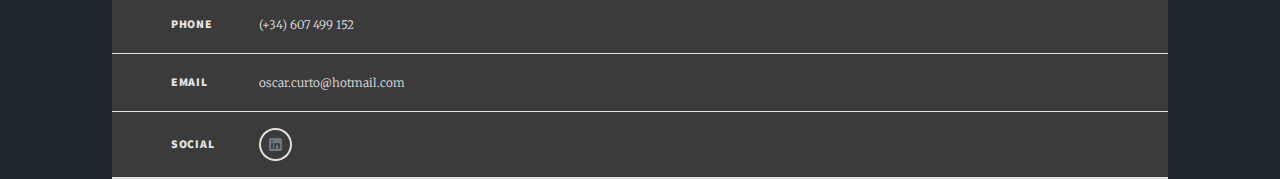
==== commit 0aa2a162: "adding ghosty game to the index" ====
--- a/index.html
+++ b/index.html
@@ -91,6 +91,20 @@
 								</article>
 								<article>
 									<header>
+										<span class="date">Free Time - Godot</span>
+										<h2>Ghosty</h2>
+									</header>
+									<a class="image left"><img src="images/Ghosty.png" alt="" /></a>
+									<p style="font-size: 18px;">This project was developed using the Godot Engine. 
+										The game revolves around defending a child trapped in a dungeon through the summoning of knights and mages. 
+										Players must strategically manage the resources collected in each session and the upgrade points used between sessions, 
+										reminiscent of a roguelike experience. This emphasis on resource management and tactical decision-making creates a dynamic and 
+										engaging gameplay loop that challenges players to adapt and overcome.</p>
+									<p style="font-size: 12px;"><i>I have a demo video of the project, but it's not edited yet. If you're interested in seeing it, feel free to reach out!</i></pstyle></p>
+									<!--<h3><a href="https://drive.google.com/file/d/1MtgpL3FhWJXco8jXcuwmRpij0Q4wegyw/view?usp=sharing">DEMO VIDEO</a></h3>-->
+								</article>
+								<article>
+									<header>
 										<span class="date">Free Time - Unreal Engine</span>
 										<h2>UE Basics</h2>
 									</header>
--- a/assets/css/main.css
+++ b/assets/css/main.css
@@ -211,11 +211,10 @@
 		font-size: 1.25rem;
 		margin: 0 0 1.5rem 0;
 	}
-
 	article h3 a {
 		display: inline-block; /* Permite aplicar padding y background */
 		padding: 0.5rem 1rem; /* Ajusta el padding para el tamaño del rectángulo */
-		background-color: #f0f0f0; /* Color de fondo del rectángulo */
+		background-color: #dbdbdb; /* Color de fondo del rectángulo */
 		color: #000; /* Color del texto */
 		text-decoration: none; /* Elimina el subrayado del enlace */
 		border-radius: 4px; /* Opcional: Redondea las esquinas del rectángulo */
@@ -224,7 +223,7 @@
 	}
 	/*Cambia el color de fondo cuando el enlace es hover */
 	article h3 a:hover {
-    background-color: #e0e0e0; /* Color de fondo cuando se pasa el ratón */
+    background-color: #a7e0ff; /* Color de fondo cuando se pasa el ratón */
 }
 
 	h4 {
@@ -321,7 +320,7 @@
 	}
 
 	h1, h2, h3, h4, h5, h6 {
-		color: #212931;
+		color: #e4e4e4;
 	}
 
 	blockquote {
@@ -3773,7 +3772,8 @@
 /* Main */
 
 #main {
-    background-color: #ffffff;
+	color: #eeeeee;
+    background-color: #1e2021;
     position: relative;
     margin: 0 auto;
     width: calc(100% - 4rem);
@@ -3866,6 +3866,11 @@
     text-align: center;
 }
 
+#main > .posts > article header {
+    border-bottom: dashed 1px #eeeeee4f;
+	margin-bottom: 30px;
+}
+
 #main > .posts > article > :last-child {
     margin-bottom: 0;
 }
@@ -3927,7 +3932,7 @@
 		display: -webkit-flex;
 		display: -ms-flex;
 		display: flex;
-		background-color: #f5f5f5;
+		background-color: #3b3b3b;
 		color: #909498;
 		cursor: default;
 		position: relative;
@@ -3956,7 +3961,7 @@
 		}
 
 		#footer h1, #footer h2, #footer h3, #footer h4, #footer h5, #footer h6 {
-			color: #717981;
+			color: #b5bdc5;
 		}
 
 		#footer blockquote {
@@ -4194,7 +4199,7 @@
 
 				#footer > section.split > section {
 					padding: 3rem 4rem 1rem 4rem ;
-					border-top: solid 2px #e2e2e2;
+					border-top: solid 0.5px #e2e2e2;
 				}
 
 					#footer > section.split > section:first-child {
@@ -4215,7 +4220,7 @@
 					-webkit-align-items: center;
 					-ms-align-items: center;
 					align-items: center;
-					padding: 3.15rem 4rem;
+					padding: 1rem 4rem;
 				}
 
 					#footer > section.split.contact > section > * {
@@ -4246,11 +4251,12 @@
 					}
 
 					#footer > section.split.contact > section:first-child {
-						padding: 4rem 4rem 3rem 4rem;
+						padding: 1.325rem 4rem 1rem 4rem;
 					}
 
 					#footer > section.split.contact > section:last-child {
-						padding: 3rem 4rem 4rem 4rem;
+						padding: 1rem 4rem 1rem 4rem;
+						border-bottom: solid 2px #e2e2e2;
 					}
 
 					#footer > section.split.contact > section.alt {
@@ -4258,6 +4264,7 @@
 						-webkit-align-items: -webkit-flex-start;
 						-ms-align-items: -ms-flex-start;
 						align-items: flex-start;
+						border-top: solid 2px #e2e2e2;
 					}
 
 						#footer > section.split.contact > section.alt > :last-child {
@@ -4267,6 +4274,7 @@
 		#footer form label,
 		#footer h3,
 		#footer p {
+			color: #e2e2e2;
 			font-size: 0.8rem;
 		}
 
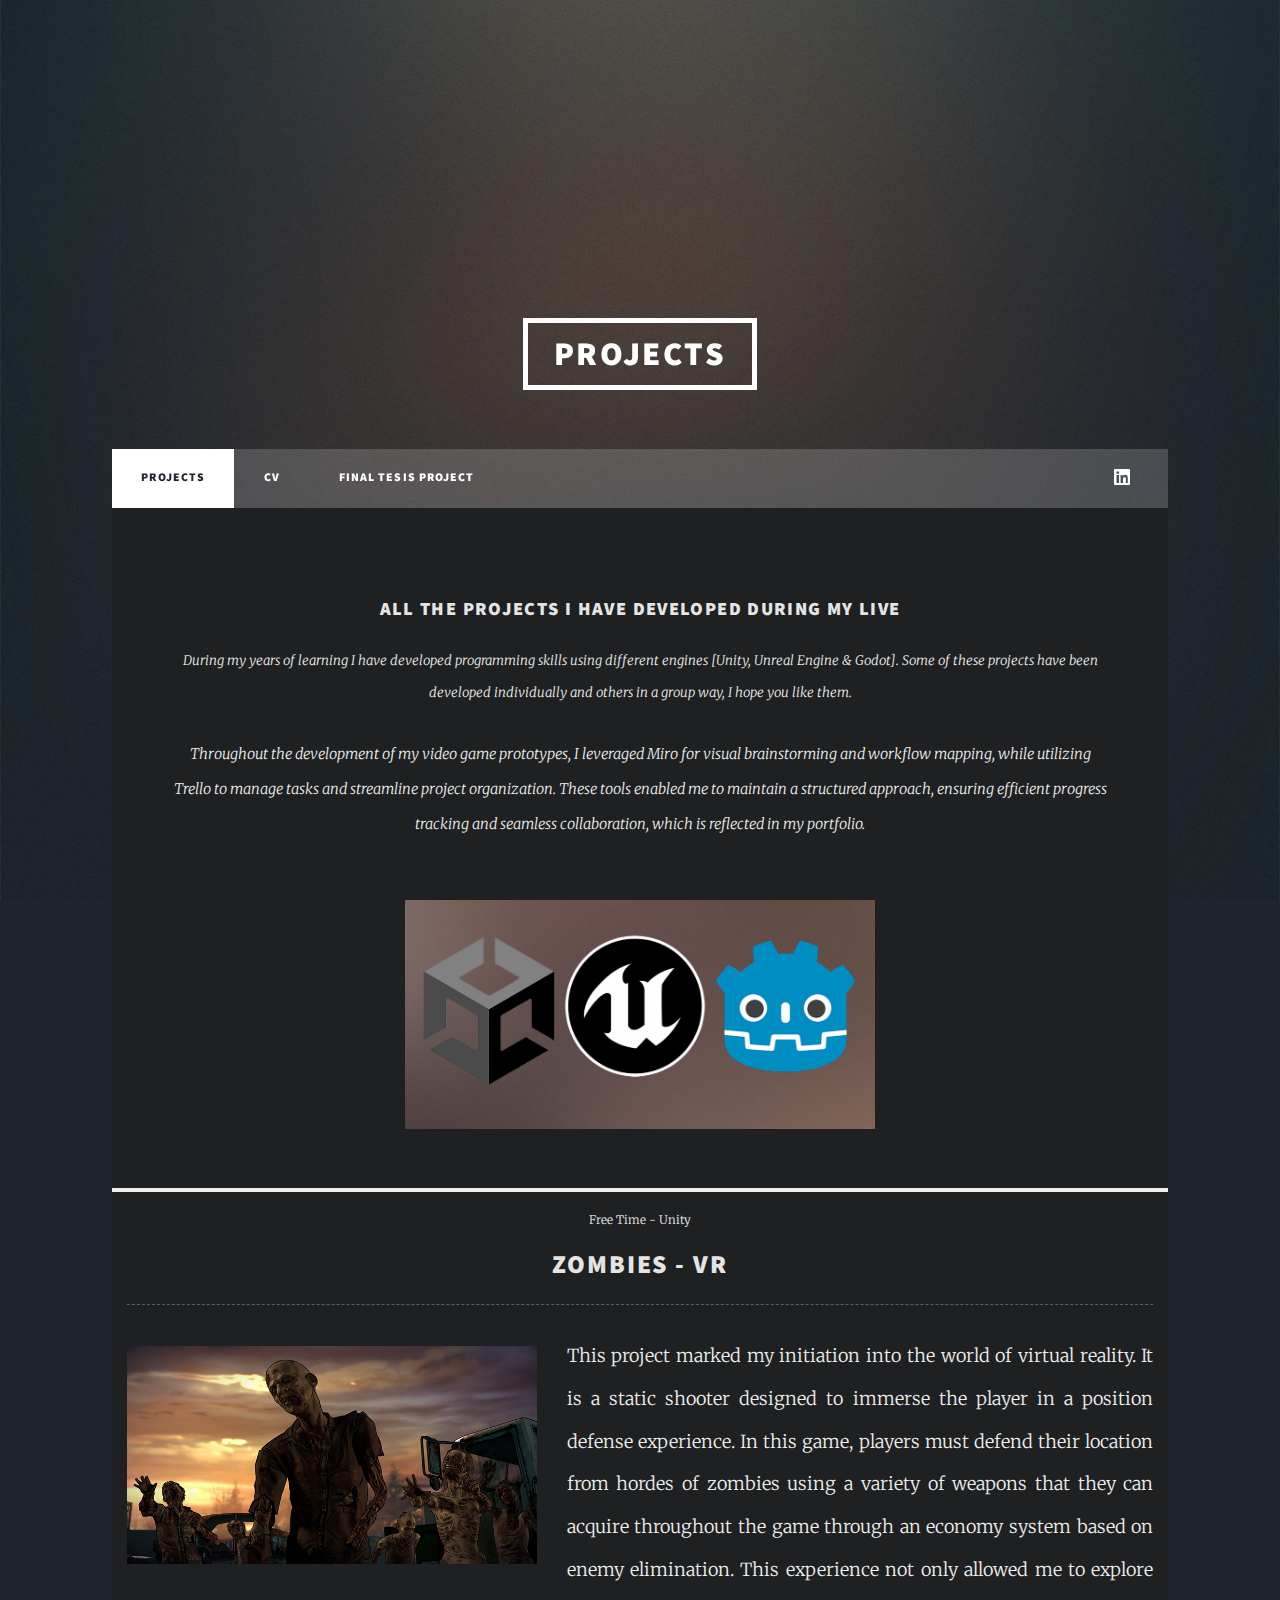
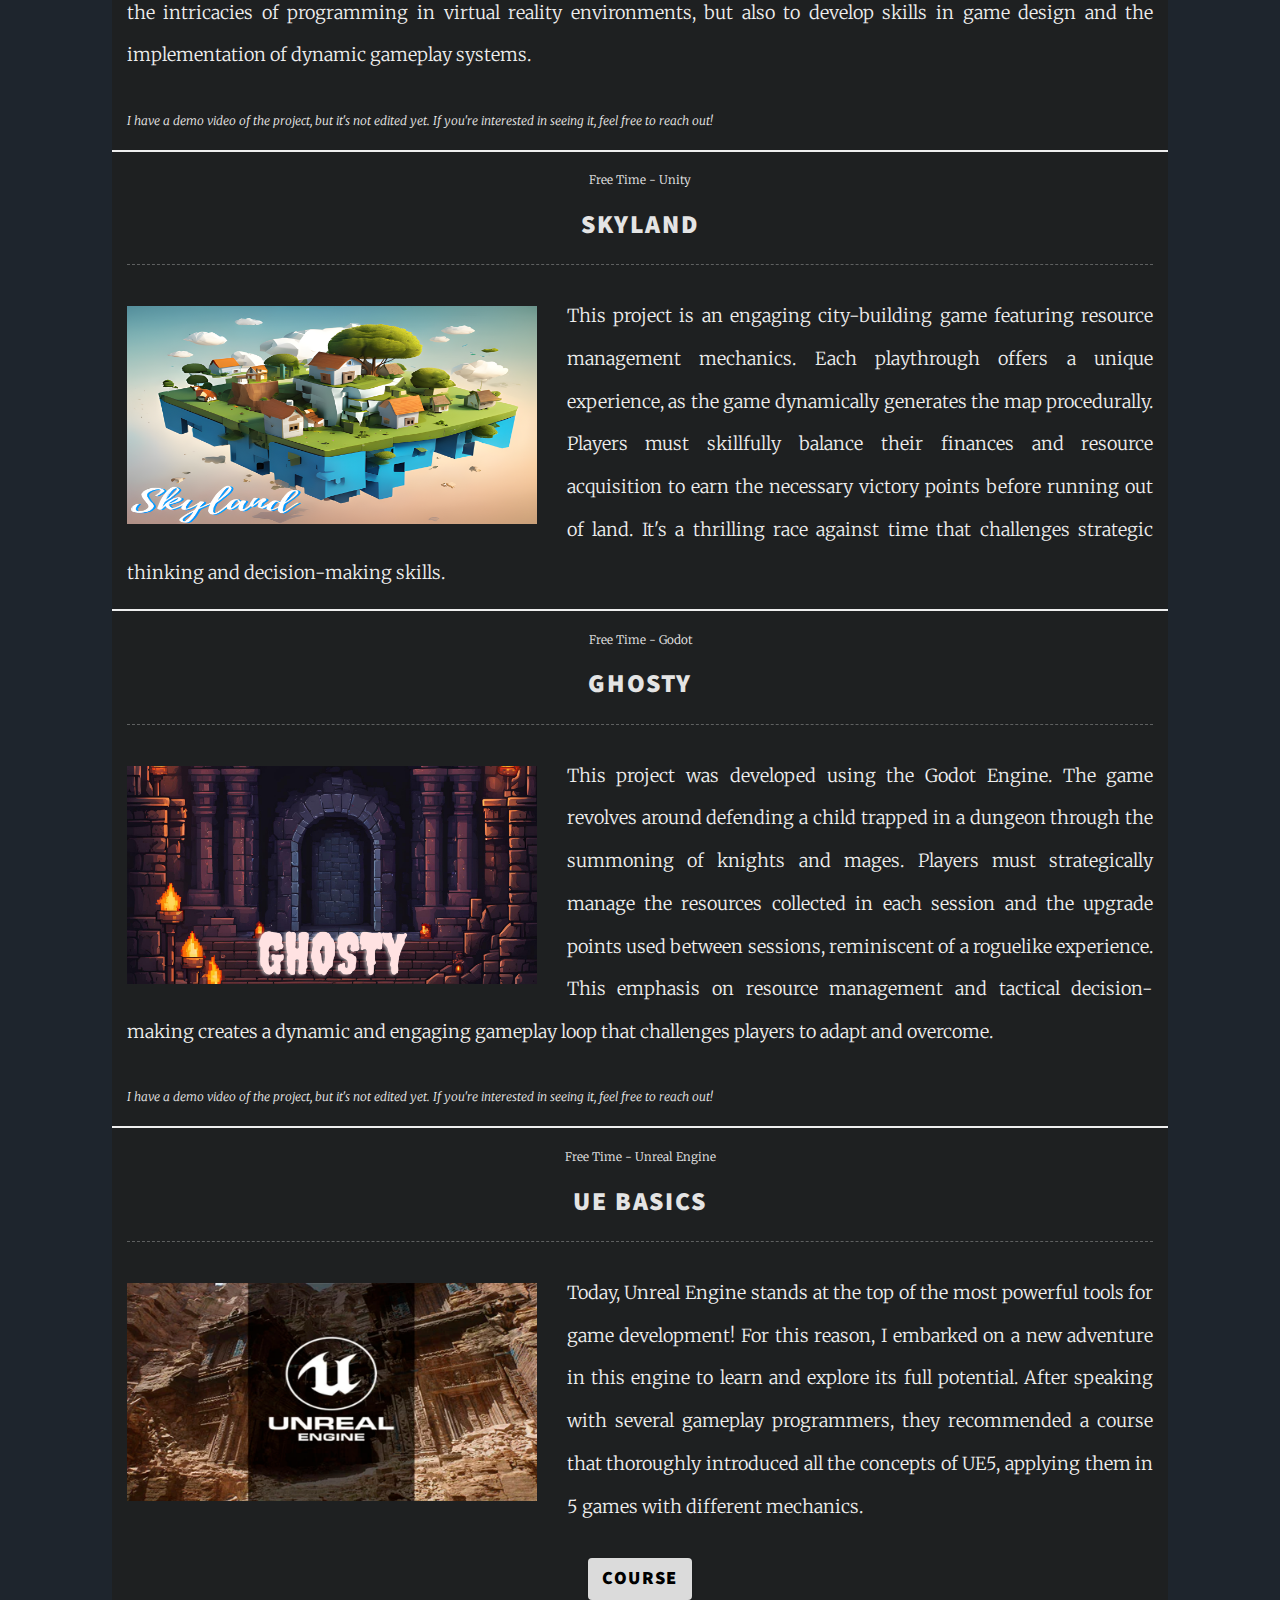
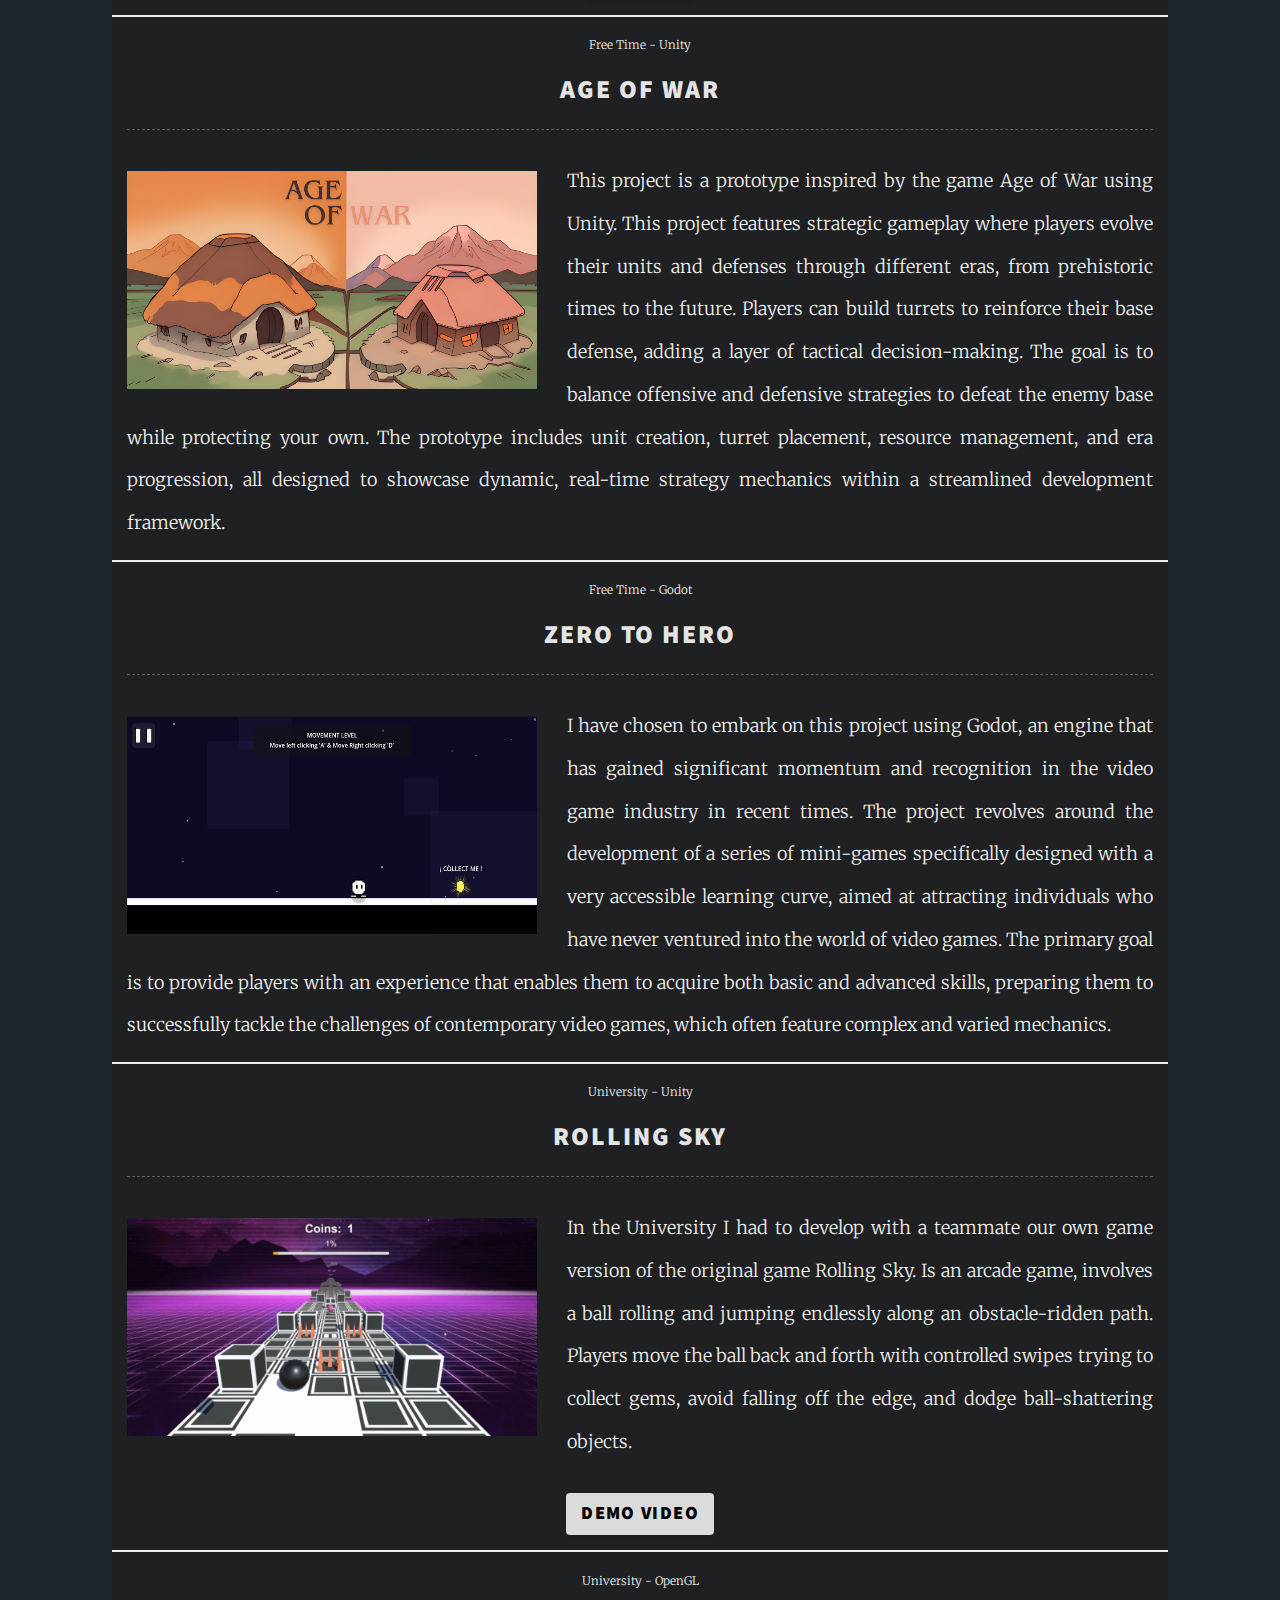
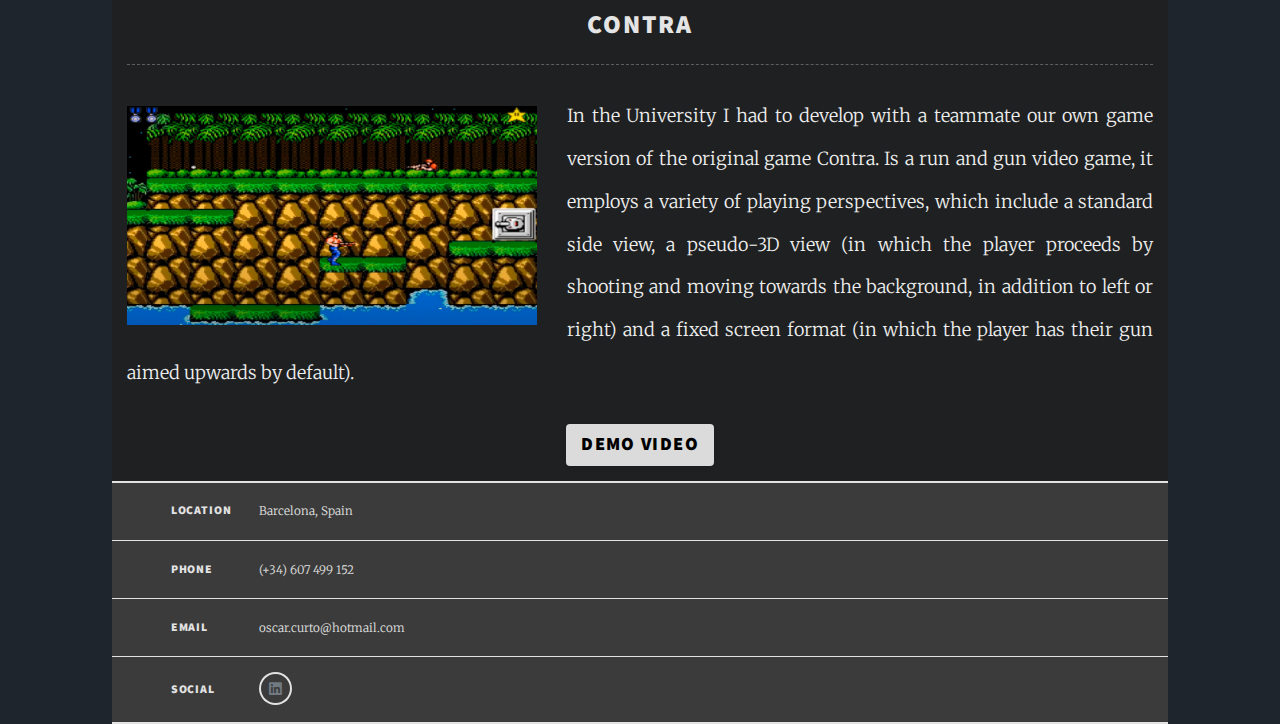
==== commit f6f647d3: "adding age of war proto" ====
--- a/index.html
+++ b/index.html
@@ -117,6 +117,20 @@
 								</article>
 								<article>
 									<header>
+										<span class="date">Free Time - Unity</span>
+										<h2>Age Of War</h2>
+									</header>
+									<a class="image left"><img src="images/AgeOfWar.png" alt="" /></a>
+									<p style="font-size: 18px;">This project is a prototype inspired by the game Age of War using Unity. 
+										This project features strategic gameplay where players evolve their units and defenses through different eras, from prehistoric times to the future. 
+										Players can build turrets to reinforce their base defense, adding a layer of tactical decision-making. 
+										The goal is to balance offensive and defensive strategies to defeat the enemy base while protecting your own. 
+										The prototype includes unit creation, turret placement, resource management, and era progression, all designed to showcase dynamic, 
+										real-time strategy mechanics within a streamlined development framework.</p>
+									<!--<h3><a href="https://drive.google.com/file/d/1MtgpL3FhWJXco8jXcuwmRpij0Q4wegyw/view?usp=sharing">DEMO VIDEO</a></h3>-->
+								</article>
+								<article>
+									<header>
 										<span class="date">Free Time - Godot</span>
 										<h2>Zero to Hero</h2>
 									</header>
